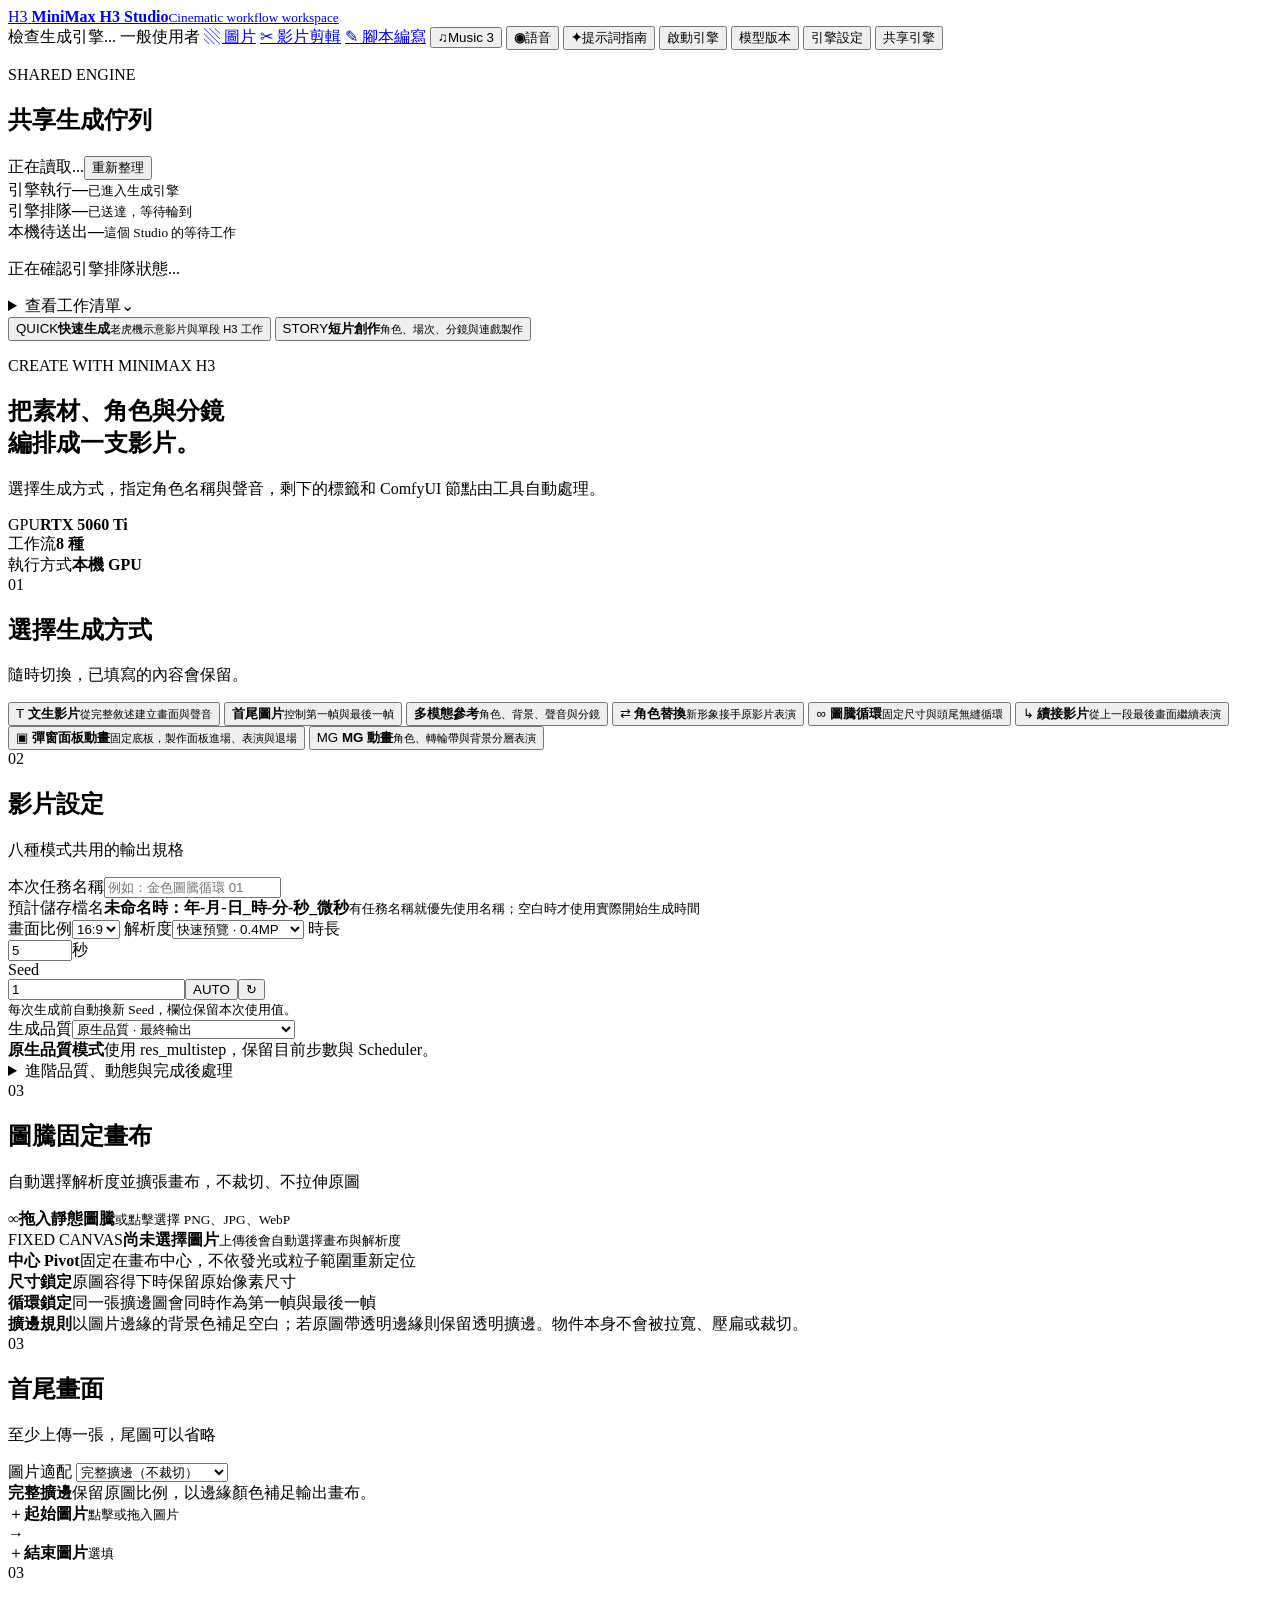
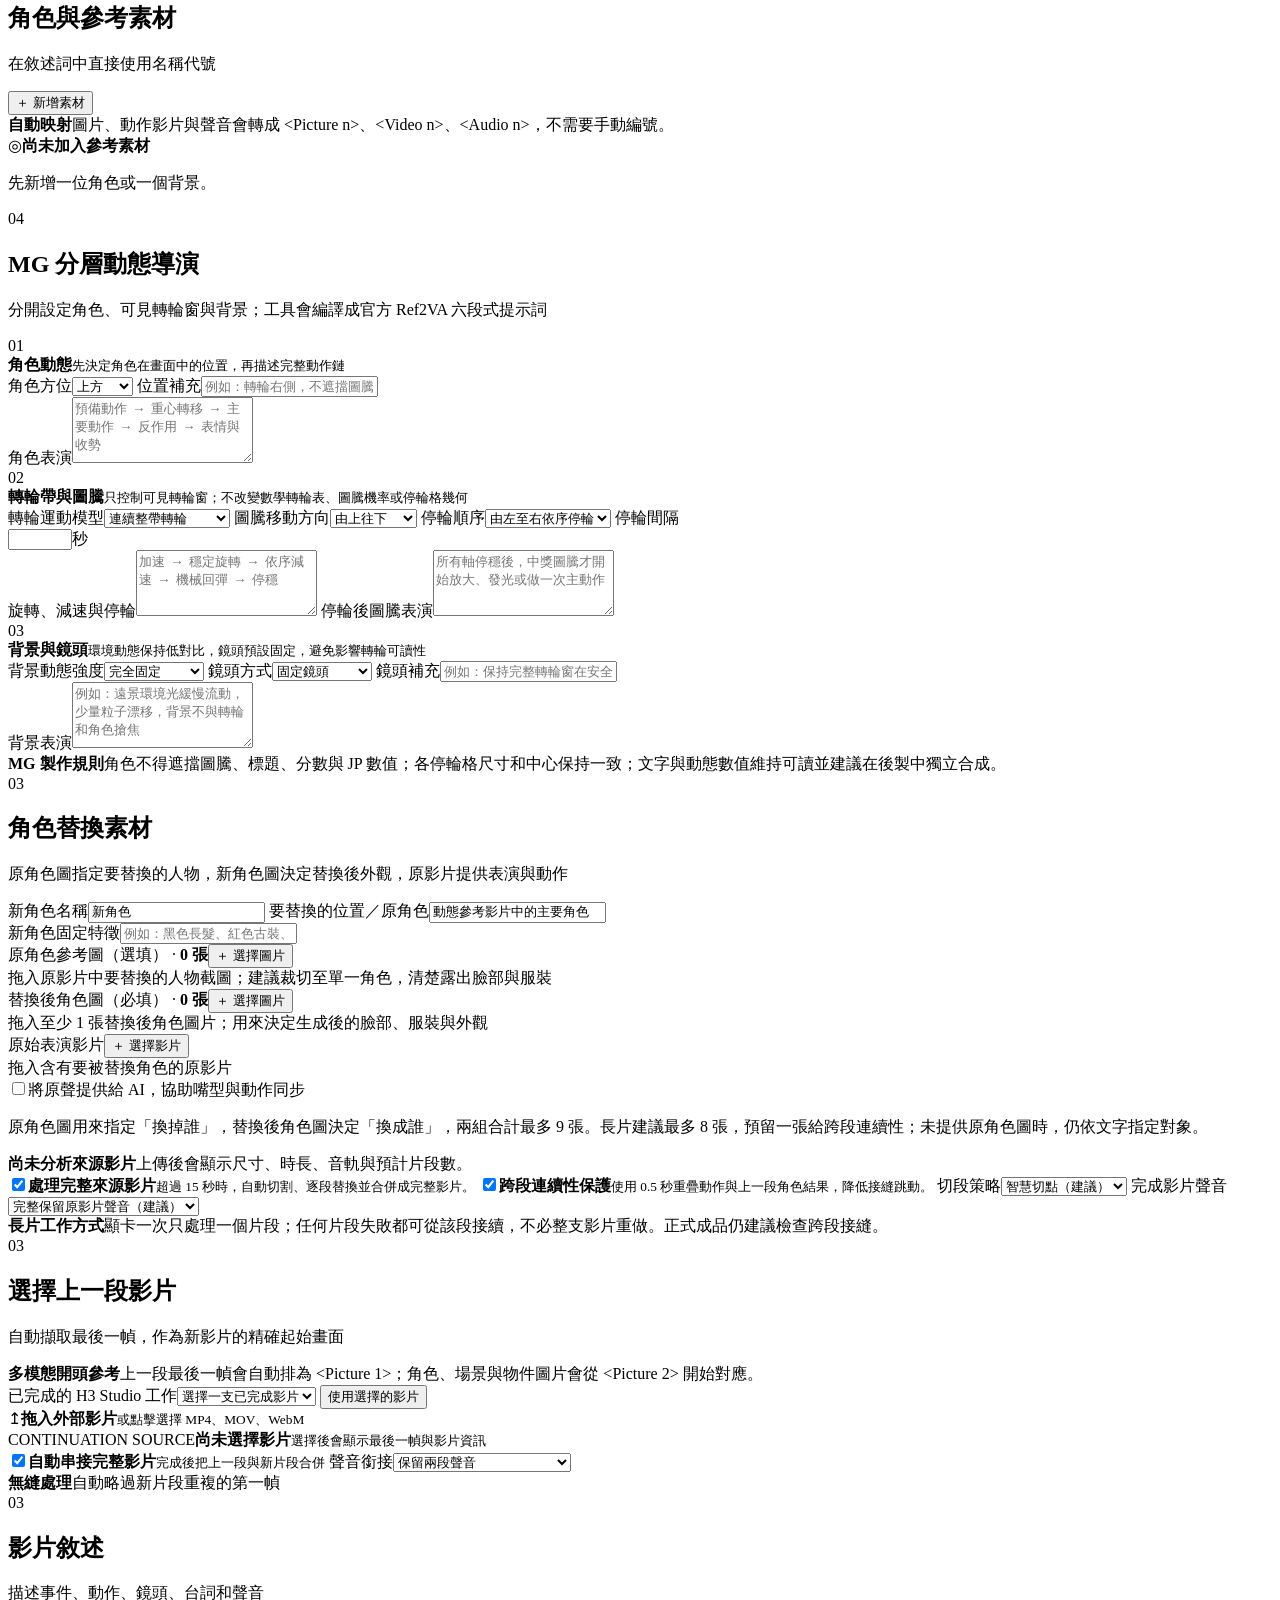
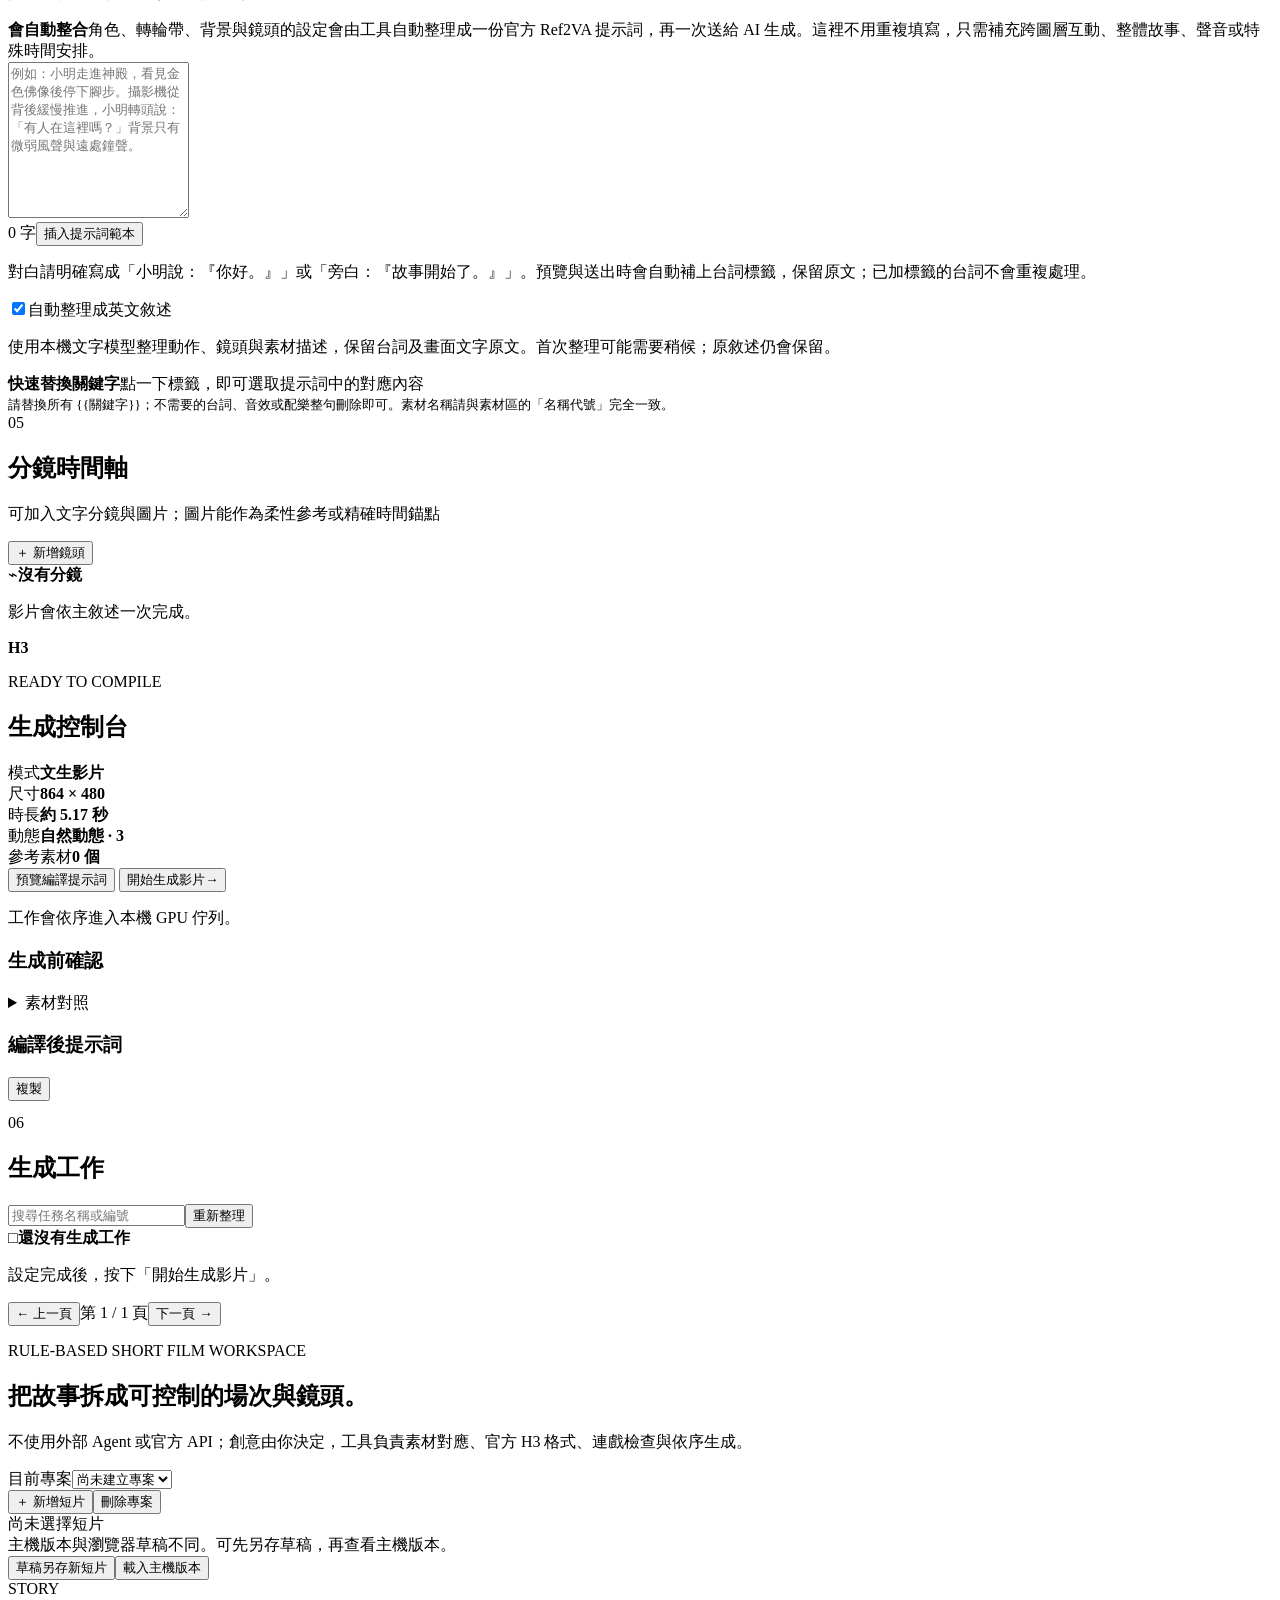
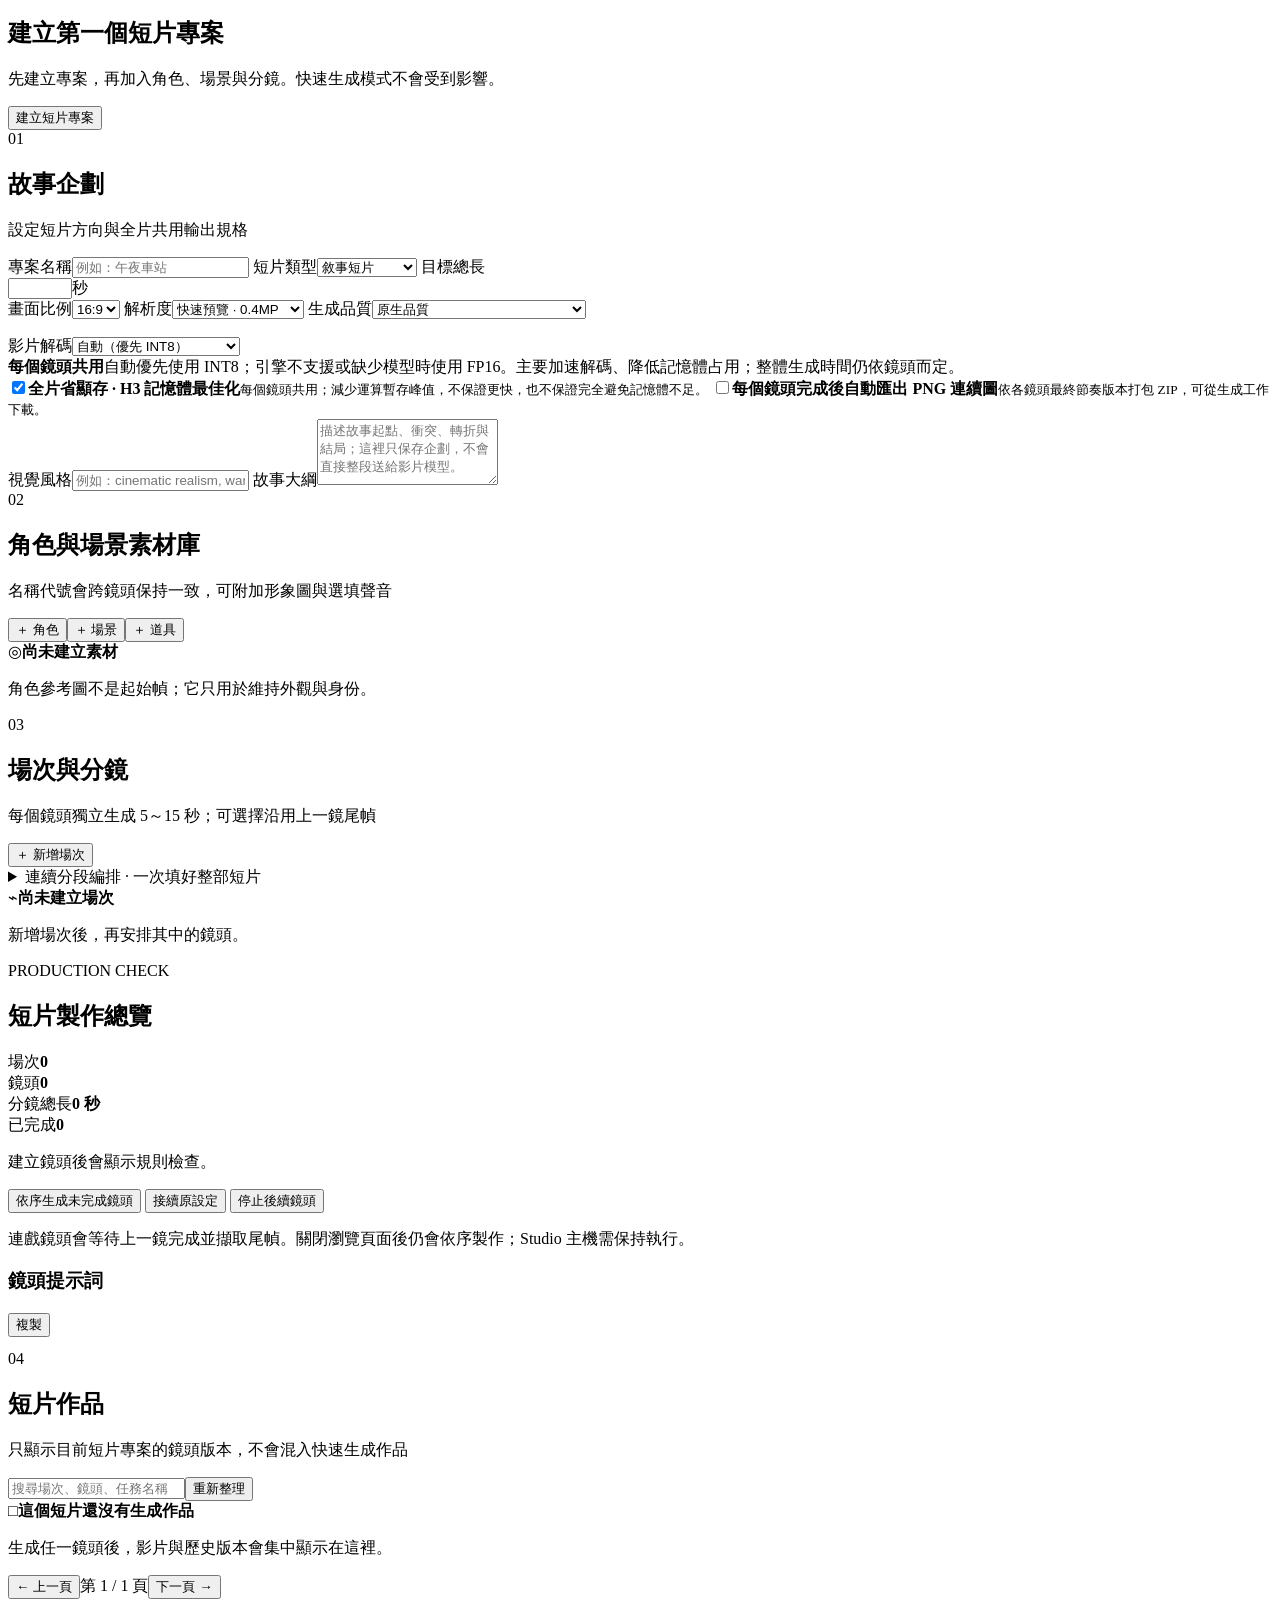
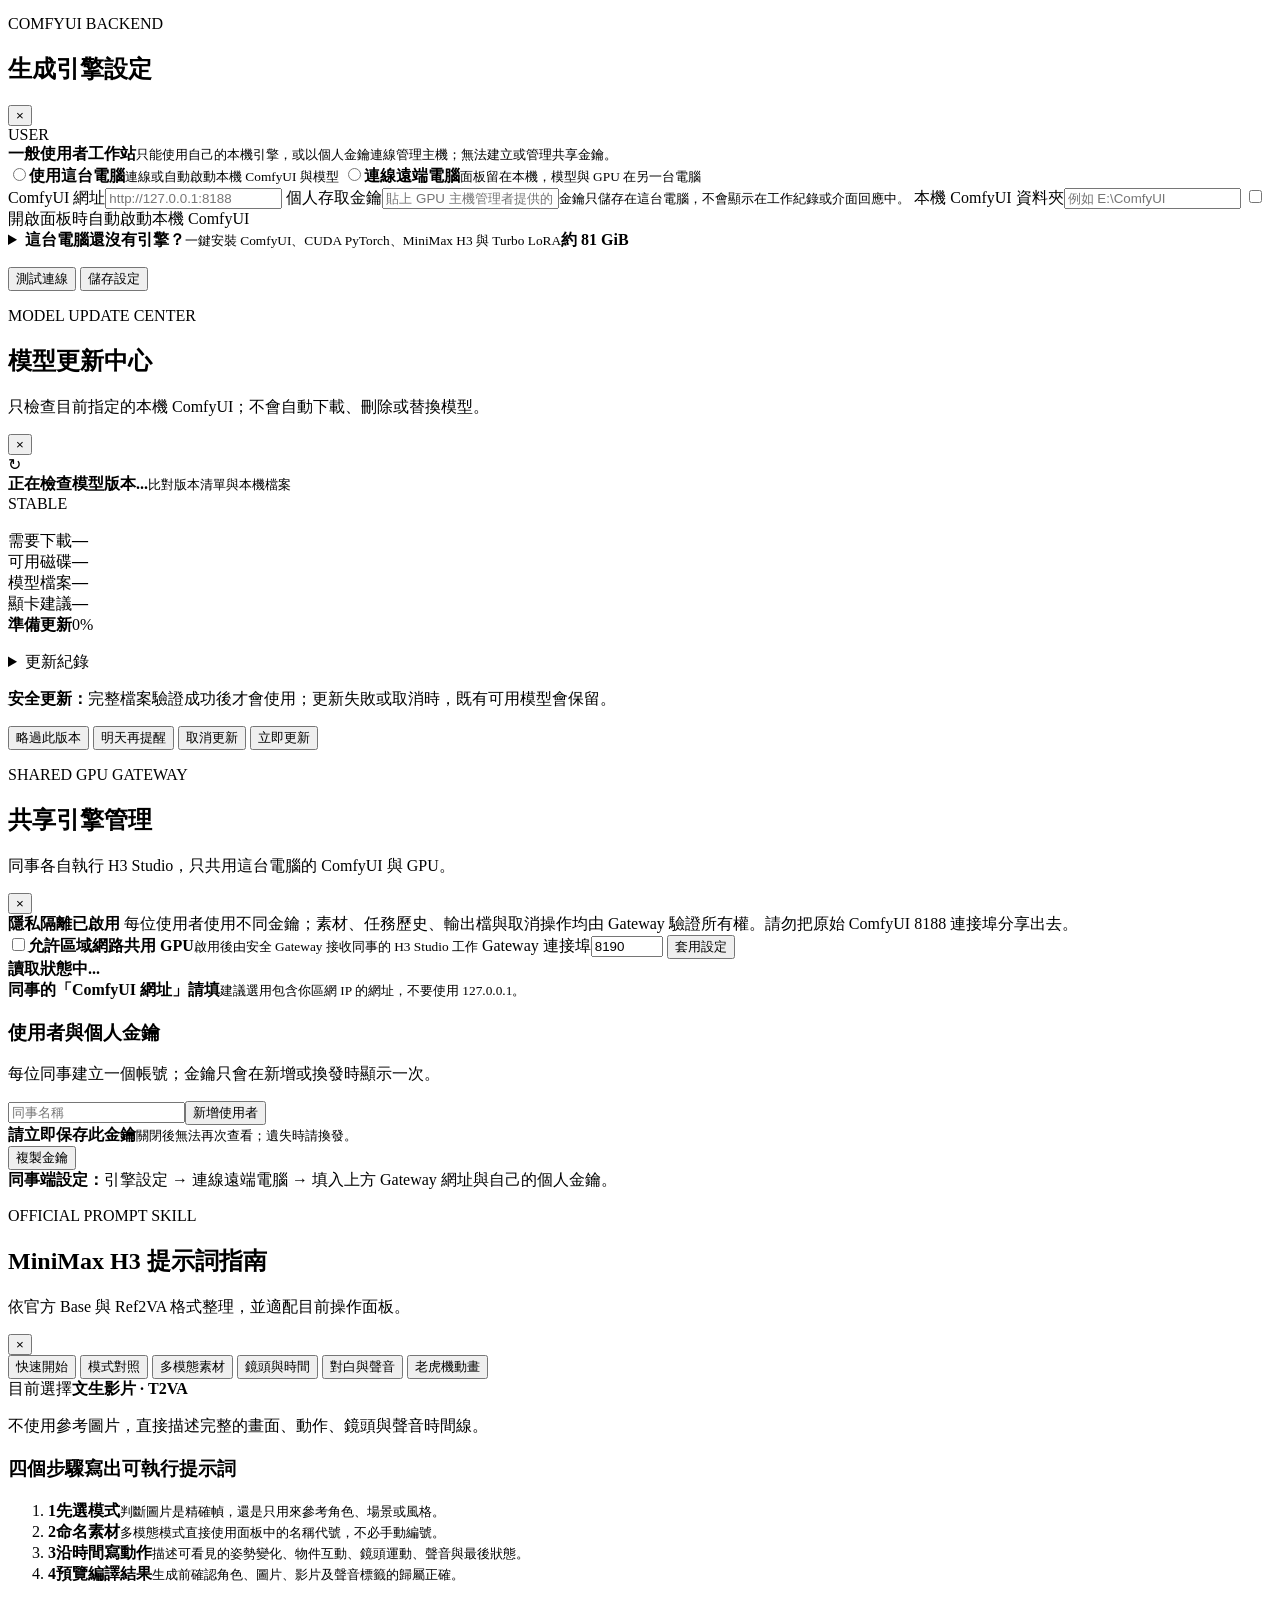
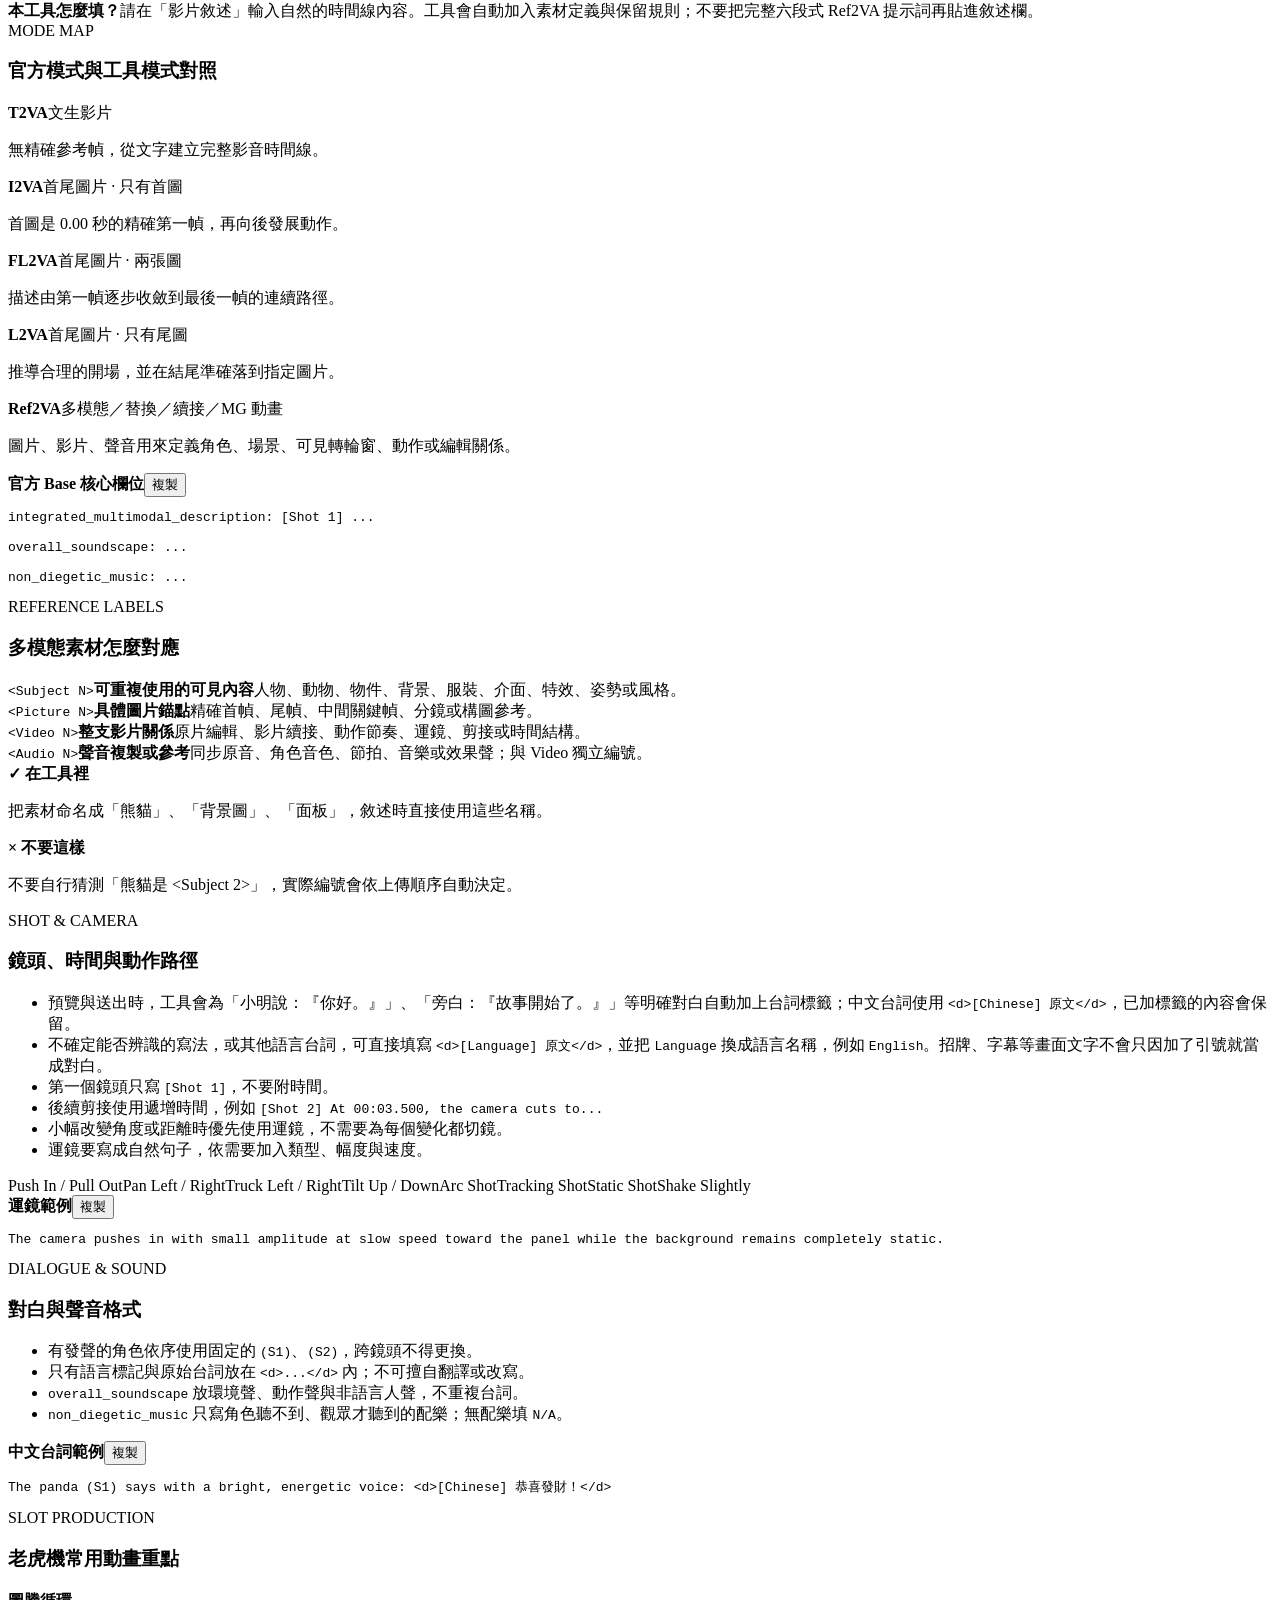
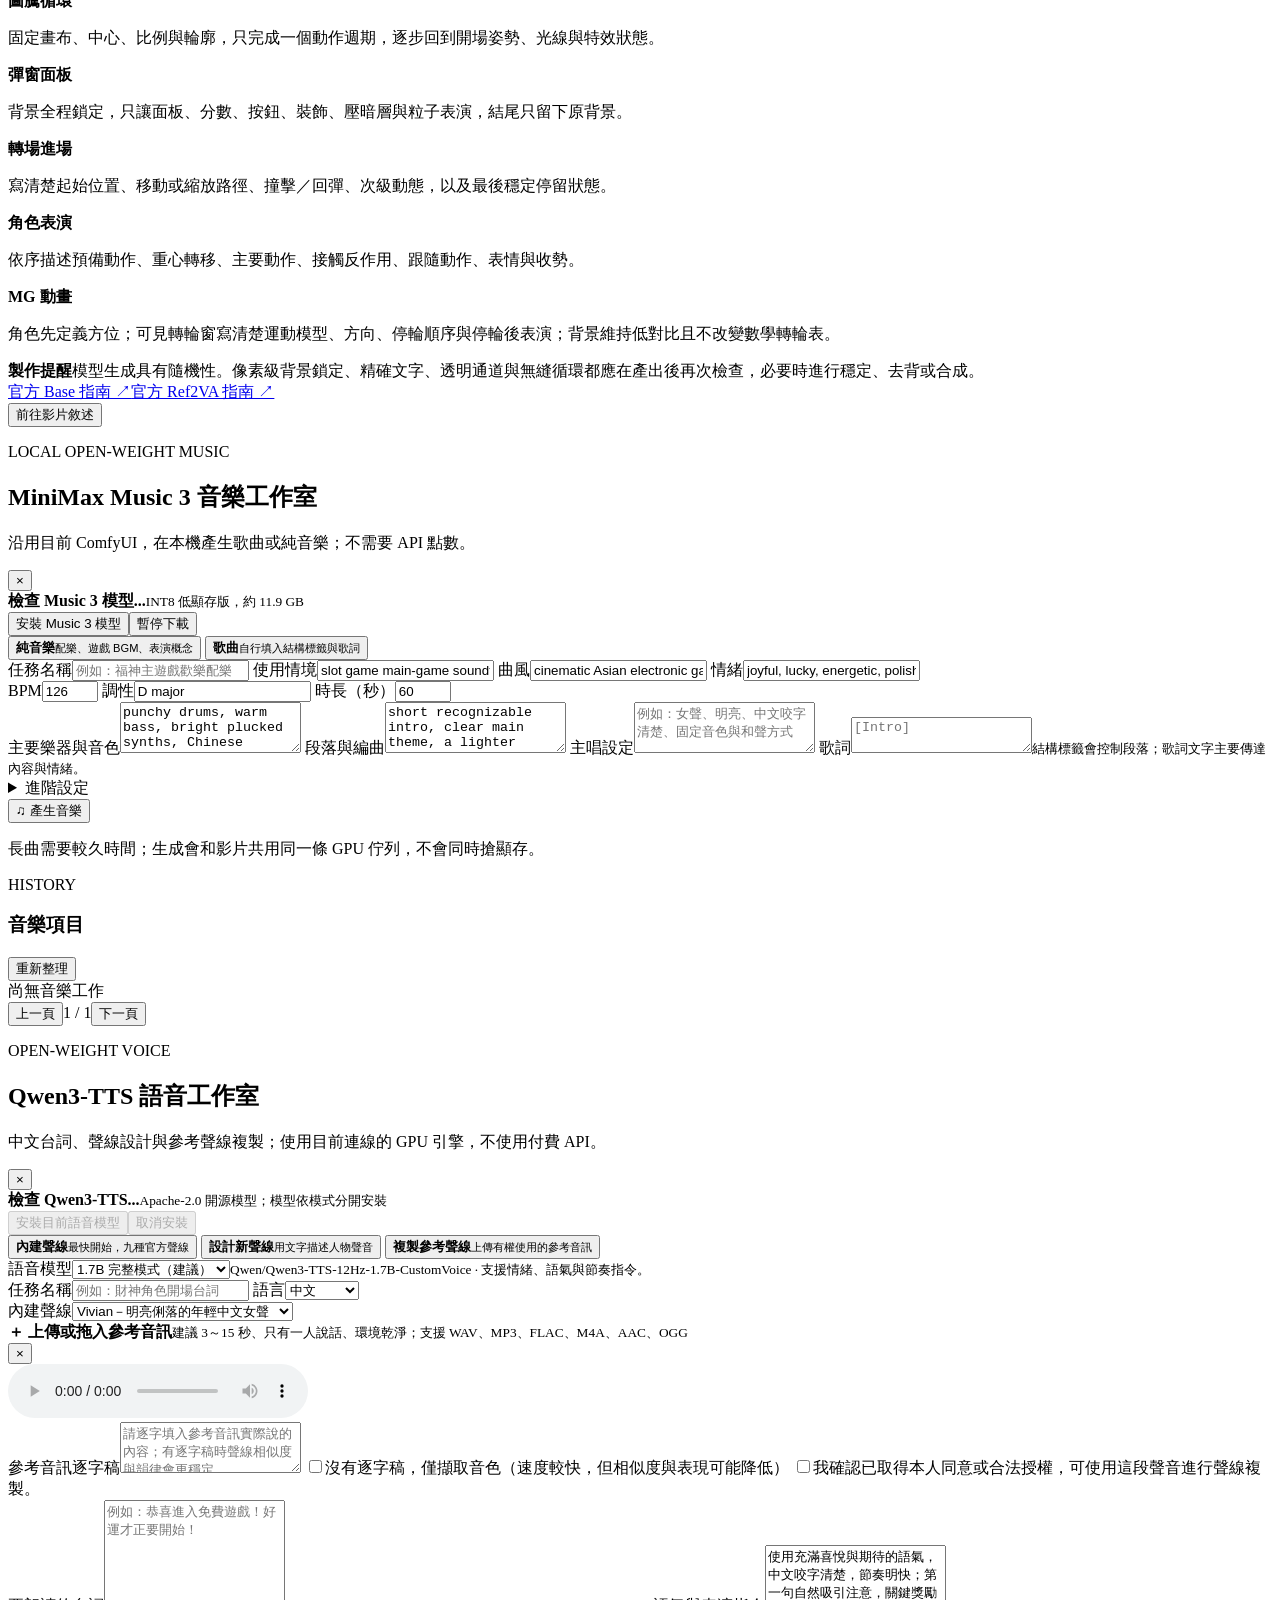
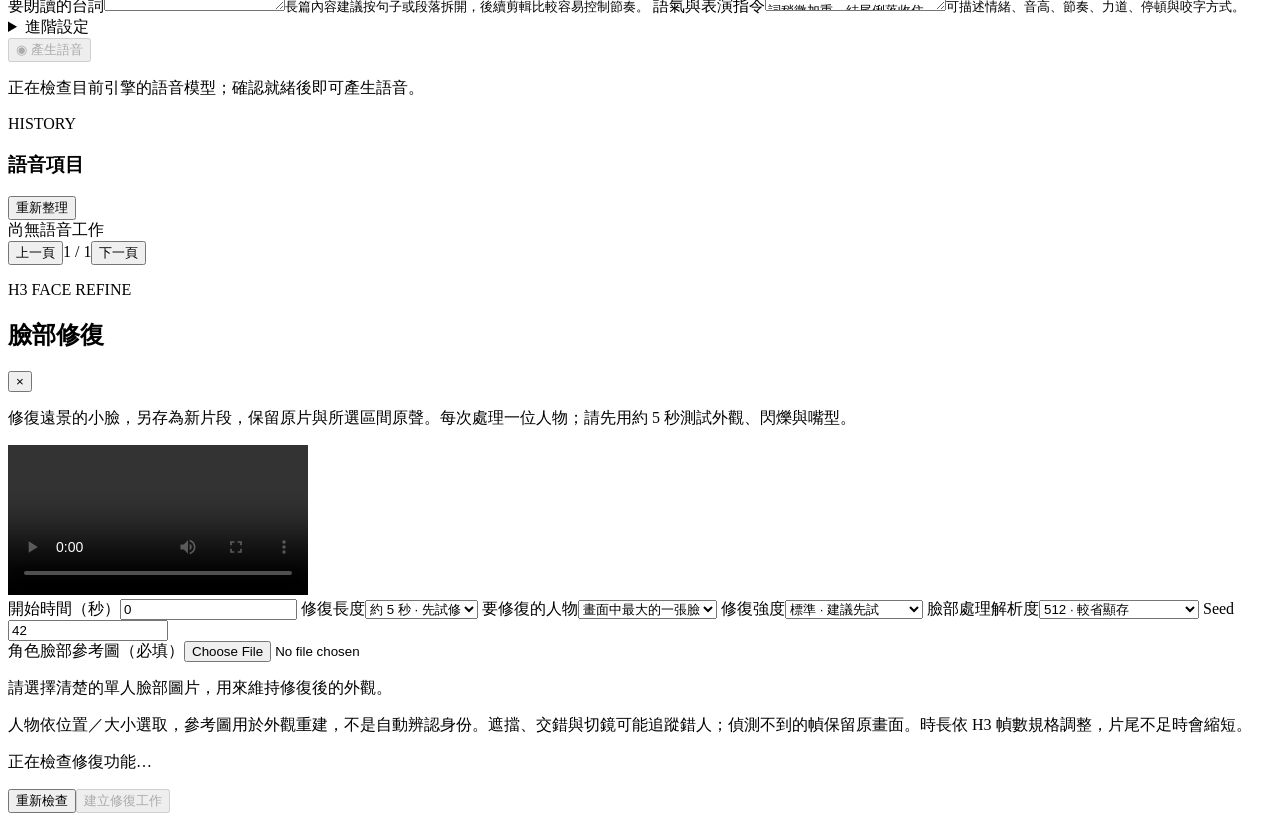
==== H3Studio/static/index.html @ 7090a34f "Improve H3 Studio workflows, persistence, and editing tools" ====
<!doctype html>
<html lang="zh-Hant">
<head>
  <meta charset="utf-8">
  <meta name="viewport" content="width=device-width, initial-scale=1">
  <title>MiniMax H3 Studio</title>
  <link rel="stylesheet" href="/static/styles.css?v=20261013-generation-stages">
  <link rel="stylesheet" href="/static/lora-help.css?v=20261005-lora-recommendations">
  <link rel="stylesheet" href="/static/workspace_ui.css?v=20261017-ux">
</head>
<body>
  <div class="ambient ambient-one"></div>
  <div class="ambient ambient-two"></div>
  <header class="topbar">
    <a class="brand" href="#">
      <span class="brand-mark">H3</span>
      <span><strong>MiniMax H3 Studio</strong><small>Cinematic workflow workspace</small></span>
    </a>
    <div class="engine-status">
      <span id="statusDot" class="status-dot"></span>
      <span id="statusText">檢查生成引擎...</span>
      <span id="studioRoleBadge" class="studio-role-badge client">一般使用者</span>
      <a class="button ghost small" href="/images" target="_blank" rel="noopener">▧ 圖片</a>
      <a class="button ghost small" href="/editor" target="_blank" rel="noopener">✂ 影片剪輯</a>
      <a class="button ghost small" href="/scripts" target="_blank" rel="noopener">✎ 腳本編寫</a>
      <button id="openMusicStudio" class="button ghost small music-toolbar-button" type="button" aria-haspopup="dialog"><b>♫</b><span>Music 3</span></button>
      <button id="openVoiceStudio" class="button ghost small voice-toolbar-button" type="button" aria-haspopup="dialog"><b>◉</b><span>語音</span></button>
      <button id="openPromptGuide" class="button ghost small guide-toolbar-button" type="button" aria-haspopup="dialog" aria-label="開啟提示詞指南"><b>✦</b><span class="guide-button-label">提示詞指南</span></button>
      <button id="startEngine" class="button ghost small" type="button">啟動引擎</button>
      <button id="openModelUpdates" class="button ghost small model-update-toolbar" type="button" aria-haspopup="dialog"><span id="modelUpdateToolbarDot" class="model-update-toolbar-dot hidden"></span><span id="modelUpdateToolbarText">模型版本</span></button>
      <button id="openConnectionSettings" class="button ghost small" type="button">引擎設定</button>
      <button id="openGatewaySettings" class="button ghost small hidden" type="button" aria-haspopup="dialog">共享引擎</button>
    </div>
  </header>

  <main class="page-shell">
    <section id="sharedQueue" class="shared-queue queue-idle" aria-labelledby="sharedQueueTitle" aria-busy="true">
      <div class="shared-queue-heading">
        <div><p class="eyebrow">SHARED ENGINE</p><h2 id="sharedQueueTitle">共享生成佇列</h2></div>
        <div class="shared-queue-tools"><span id="queueUpdatedAt">正在讀取...</span><button id="refreshSharedQueue" class="button ghost small" type="button" aria-label="重新整理共享生成佇列">重新整理</button></div>
      </div>
      <div class="shared-queue-stats" aria-label="目前排隊數量">
        <div class="queue-stat queue-stat-running"><span><i></i>引擎執行</span><strong id="queueRunningCount">—</strong><small>已進入生成引擎</small></div>
        <div class="queue-stat"><span>引擎排隊</span><strong id="queuePendingCount">—</strong><small>已送達，等待輪到</small></div>
        <div class="queue-stat queue-stat-local"><span>本機待送出</span><strong id="queueLocalCount">—</strong><small>這個 Studio 的等待工作</small></div>
      </div>
      <p id="queueStatusMessage" class="queue-status-message" role="status" aria-live="polite">正在確認引擎排隊狀態...</p>
      <details class="queue-details">
        <summary>查看工作清單<span aria-hidden="true">⌄</span></summary>
        <div id="queueWorkList" class="queue-work-list"><p class="queue-empty">正在讀取...</p></div>
        <p class="queue-scope-note">引擎數量包含共用同一引擎的工作；本機待送出另列，其他同事電腦尚未送出的工作不在此清單。順序會隨新增、完成與取消更新。</p>
      </details>
    </section>
    <nav class="workspace-switch" aria-label="工作模式">
      <button class="active" type="button" data-workspace="quick">
        <span>QUICK</span><strong>快速生成</strong><small>老虎機示意影片與單段 H3 工作</small>
      </button>
      <button type="button" data-workspace="shortfilm">
        <span>STORY</span><strong>短片創作</strong><small>角色、場次、分鏡與連戲製作</small>
      </button>
    </nav>

    <div id="quickWorkspace">
    <section class="hero">
      <div>
        <p class="eyebrow">CREATE WITH MINIMAX H3</p>
        <h1>把素材、角色與分鏡<br><span>編排成一支影片。</span></h1>
        <p class="hero-copy">選擇生成方式，指定角色名稱與聲音，剩下的標籤和 ComfyUI 節點由工具自動處理。</p>
      </div>
      <div class="hero-meter">
        <div><span>GPU</span><strong id="deviceName">RTX 5060 Ti</strong></div>
        <div><span>工作流</span><strong>8 種</strong></div>
        <div><span>執行方式</span><strong id="executionMode">本機 GPU</strong></div>
      </div>
    </section>

    <section class="mode-section">
      <div class="section-heading">
        <div><span class="step-number">01</span><h2>選擇生成方式</h2></div>
        <p>隨時切換，已填寫的內容會保留。</p>
      </div>
      <div class="mode-grid" id="modeGrid">
        <button class="mode-card active" data-mode="t2v" type="button">
          <span class="mode-icon text-icon">T</span>
          <span><strong>文生影片</strong><small>從完整敘述建立畫面與聲音</small></span>
          <i></i>
        </button>
        <button class="mode-card" data-mode="fl2va" type="button">
          <span class="mode-icon frame-icon"></span>
          <span><strong>首尾圖片</strong><small>控制第一幀與最後一幀</small></span>
          <i></i>
        </button>
        <button class="mode-card" data-mode="r2v" type="button">
          <span class="mode-icon refs-icon"><b></b><b></b><b></b></span>
          <span><strong>多模態參考</strong><small>角色、背景、聲音與分鏡</small></span>
          <i></i>
        </button>
        <button class="mode-card" data-mode="replace" type="button">
          <span class="mode-icon replace-icon">⇄</span>
          <span><strong>角色替換</strong><small>新形象接手原影片表演</small></span>
          <i></i>
        </button>
        <button class="mode-card" data-mode="symbol_loop" type="button">
          <span class="mode-icon symbol-icon">∞</span>
          <span><strong>圖騰循環</strong><small>固定尺寸與頭尾無縫循環</small></span>
          <i></i>
        </button>
        <button class="mode-card" data-mode="extend" type="button">
          <span class="mode-icon extend-icon">↳</span>
          <span><strong>續接影片</strong><small>從上一段最後畫面繼續表演</small></span>
          <i></i>
        </button>
        <button class="mode-card" data-mode="popup_panel" type="button">
          <span class="mode-icon popup-icon">▣</span>
          <span><strong>彈窗面板動畫</strong><small>固定底板，製作面板進場、表演與退場</small></span>
          <i></i>
        </button>
        <button class="mode-card" data-mode="mg_animation" type="button">
          <span class="mode-icon mg-icon">MG</span>
          <span><strong>MG 動畫</strong><small>角色、轉輪帶與背景分層表演</small></span>
          <i></i>
        </button>
      </div>
    </section>

    <div class="studio-grid">
      <div class="editor-column">
        <section class="panel settings-panel">
          <div class="panel-title"><span class="step-number">02</span><div><h2>影片設定</h2><p>八種模式共用的輸出規格</p></div></div>
          <div class="job-identity">
            <label class="job-name-field"><span>本次任務名稱</span><input id="jobName" maxlength="80" placeholder="例如：金色圖騰循環 01"></label>
            <div class="filename-rule"><span>預計儲存檔名</span><strong id="filenamePreview">未命名時：年-月-日_時-分-秒_微秒</strong><small>有任務名稱就優先使用名稱；空白時才使用實際開始生成時間</small></div>
          </div>
          <div class="form-grid four">
            <label>畫面比例<select id="aspectRatio"><option>16:9</option><option>9:16</option><option>1:1</option><option>4:3</option><option>3:4</option><option>21:9</option></select></label>
            <label>解析度<select id="megapixels"><option value="0.4">快速預覽 · 0.4MP</option><option value="0.7">標準 · 0.7MP</option><option value="0.9">高畫質 · 0.9MP</option><option value="0.98">最高精細 · 0.98MP</option></select></label>
            <label>時長<div class="field-unit"><input id="duration" type="number" min="5" max="15" step="0.5" value="5"><span>秒</span></div></label>
            <div><label for="seed">Seed</label><div class="seed-row"><input id="seed" type="number" min="0" value="1" aria-describedby="videoSeedHelp"><button id="videoSeedAuto" class="button ghost small seed-auto-button" type="button" aria-label="每次影片生成自動更換 Seed" aria-pressed="true">AUTO</button><button id="randomSeed" class="icon-button" type="button" title="隨機 Seed">↻</button></div><small id="videoSeedHelp" class="field-help">每次生成前自動換新 Seed，欄位保留本次使用值。</small></div>
          </div>
          <div class="quality-selector">
            <label>生成品質<select id="qualityMode"><option value="native">原生品質 · 最終輸出</option><option value="turbo">Turbo 快速預覽 · 自動適配</option><option value="turbo_fast">Turbo 新快速 · 4-step v1.1 768p</option><option value="turbo_quality">Turbo 新高品質 · 8-step 768p</option><option value="turbo_audio">Turbo 聲音改善 · 4-step v1.2 768p</option><option value="turbo_ref_quality">Ref Turbo 品質比較 · 8-step v1.0</option><option value="turbo_sla">實驗性 Turbo-SLA · 4-step</option><option value="sparse_experimental">實驗性稀疏加速 · 4-step（原版）</option></select></label>
            <div><strong id="qualityModeTitle">原生品質模式</strong><span id="qualityModeHint">使用 res_multistep，保留目前步數與 Scheduler。</span></div>
          </div>
          <div id="qualityBuiltinLoraHelp" class="lora-builtin-help"></div>
          <details class="settings-optional"><summary>進階品質、動態與完成後處理</summary>
          <div class="quality-selector">
            <label>影片解碼<select id="videoVae" aria-describedby="videoVaeHint"><option value="auto">自動（優先 INT8）</option><option value="int8">INT8（較快、省記憶體）</option><option value="fp16">FP16（相容模式）</option></select></label>
            <div><strong>影片解碼效能</strong><span id="videoVaeHint">自動優先使用 INT8；引擎不支援或缺少模型時使用 FP16。主要加速解碼、降低記憶體占用；整體生成時間仍依鏡頭而定。</span></div>
          </div>
          <label class="check-option shortfilm-export-option"><input id="memoryOptimization" type="checkbox" checked aria-describedby="memoryOptimizationHint"><span><strong>省顯存 · H3 記憶體最佳化</strong><small id="memoryOptimizationHint">獨立於生成品質，減少運算暫存峰值；不保證更快，也不保證高解析長影片不會記憶體不足。</small></span></label>
          <div class="retime-selector">
            <label class="check-option"><input id="retimeEnabled" type="checkbox"><span><strong>產生節奏預覽版</strong><small>H3 仍生成至少 5 秒；完成後另外輸出指定秒數，原始影片會保留。</small></span></label>
            <label id="retimeDurationWrap">節奏版長度<div class="field-unit"><input id="retimeDuration" type="number" min="0.5" max="60" step="0.1" value="2" disabled><span>秒</span></div></label>
            <div><strong id="retimeSummary">目前不調整速度</strong><small>影像維持 24 FPS，聲音會同步快放或慢放。</small></div>
          </div>
          <div class="frame-export-selector">
            <label class="check-option"><input id="exportFrames" type="checkbox"><span><strong>完成後自動匯出 PNG 連續圖</strong><small>以最終播放版本逐幀輸出並打包成 ZIP；啟用節奏預覽時會匯出節奏版畫面。</small></span></label>
            <div><strong>PNG · 六位數序號 · ZIP</strong><small>例如：任務名稱_000001.png；高解析度或長影片會使用較多磁碟空間。</small></div>
          </div>
          <details class="advanced">
            <summary>進階採樣設定</summary>
            <div class="form-grid three">
              <label>採樣步數<input id="steps" type="number" min="4" max="40" value="20"></label>
              <label>Scheduler<select id="scheduler"><option value="simple">simple</option><option value="beta">beta</option><option value="normal">normal</option><option value="sgm_uniform">sgm_uniform</option><option value="karras">karras</option></select></label>
              <label id="refSizeWrap" class="hidden">角色參考圖精度<select id="refImageSize"><option value="match">match · 較快／Turbo 建議</option><option value="max">max · 身份較準／較耗顯存</option></select><small class="field-help">只控制參考圖片的處理精度，不是角色強度；非 Ref2VA 模式不適用。</small></label>
            </div>
          </details>
          <div id="quickLoraPanel"></div>
          <div class="motion-director">
            <div class="motion-director-copy">
              <span class="motion-kicker">MOTION DIRECTOR</span>
              <strong>動態導演</strong>
              <small id="motionPresetHint">自然力學、重心轉移與連續收勢</small>
            </div>
            <div class="form-grid four">
              <label>動態類型<select id="motionProfile"><option value="natural">自然動態</option><option value="impact">打擊與碰撞</option><option value="action">動作場面</option><option value="dance">舞蹈與節奏</option><option value="chase">追逐與奔跑</option><option value="vfx">特效與能量</option><option value="none">不自動強化</option></select></label>
              <label>動態強度<select id="motionIntensity"><option value="1">1 · 克制</option><option value="2">2 · 穩定</option><option value="3" selected>3 · 平衡</option><option value="4">4 · 明顯</option><option value="5">5 · 強烈</option></select></label>
              <label>物理表現<select id="physicsStyle"><option value="realistic">寫實</option><option value="balanced" selected>電影化平衡</option><option value="stylized">風格化</option></select></label>
              <label>鏡頭反應<select id="cameraResponse"><option value="stable">穩定</option><option value="follow" selected>平滑跟隨</option><option value="handheld">克制手持</option><option value="impact">碰撞震動</option></select></label>
            </div>
          </div>
          <div id="dimensionPreview" class="dimension-preview">預計輸出 864 × 480 · 24 FPS</div>
          </details>
        </section>

        <section id="symbolLoopPanel" class="panel hidden">
          <div class="panel-title"><span class="step-number">03</span><div><h2>圖騰固定畫布</h2><p>自動選擇解析度並擴張畫布，不裁切、不拉伸原圖</p></div></div>
          <div class="symbol-source-grid">
            <div id="symbolUpload" class="symbol-upload-zone">
              <input id="symbolImageInput" type="file" accept="image/*" hidden>
              <span>∞</span><strong>拖入靜態圖騰</strong><small>或點擊選擇 PNG、JPG、WebP</small>
            </div>
            <div id="symbolPreview" class="symbol-preview empty">
              <div class="symbol-canvas-preview"></div>
              <div><span class="motion-kicker horizontal">FIXED CANVAS</span><strong id="symbolSourceName">尚未選擇圖片</strong><small id="symbolSourceInfo">上傳後會自動選擇畫布與解析度</small></div>
            </div>
          </div>
          <div class="symbol-locks">
            <div><strong>中心 Pivot</strong><span>固定在畫布中心，不依發光或粒子範圍重新定位</span></div>
            <div><strong>尺寸鎖定</strong><span id="symbolScaleInfo">原圖容得下時保留原始像素尺寸</span></div>
            <div><strong>循環鎖定</strong><span>同一張擴邊圖會同時作為第一幀與最後一幀</span></div>
          </div>
          <div class="replacement-safety"><strong>擴邊規則</strong><span>以圖片邊緣的背景色補足空白；若原圖帶透明邊緣則保留透明擴邊。物件本身不會被拉寬、壓扁或裁切。</span></div>
        </section>

        <section id="keyframePanel" class="panel hidden">
          <div class="panel-title"><span class="step-number">03</span><div><h2>首尾畫面</h2><p>至少上傳一張，尾圖可以省略</p></div></div>
          <div class="keyframe-options">
            <label>圖片適配
              <select id="keyframeFit">
                <option value="contain">完整擴邊（不裁切）</option>
                <option value="cover">置中裁切（填滿畫面）</option>
                <option value="stretch">強制拉伸</option>
              </select>
            </label>
            <div id="keyframeFitHint"><strong>完整擴邊</strong><span>保留原圖比例，以邊緣顏色補足輸出畫布。</span></div>
          </div>
          <div class="upload-pair">
            <div class="upload-box" data-upload-target="first">
              <input id="firstImageInput" type="file" accept="image/*" hidden>
              <div id="firstImagePreview" class="upload-preview"><span class="upload-plus">＋</span><strong>起始圖片</strong><small>點擊或拖入圖片</small></div>
            </div>
            <div class="flow-arrow">→</div>
            <div class="upload-box" data-upload-target="last">
              <input id="lastImageInput" type="file" accept="image/*" hidden>
              <div id="lastImagePreview" class="upload-preview"><span class="upload-plus">＋</span><strong>結束圖片</strong><small>選填</small></div>
            </div>
          </div>
        </section>

        <section id="referencePanel" class="panel hidden">
          <div class="panel-title action-title">
            <div><span class="step-number">03</span><div><h2 id="referencePanelTitle">角色與參考素材</h2><p id="referencePanelDescription">在敘述詞中直接使用名稱代號</p></div></div>
            <button id="addReference" class="button secondary" type="button">＋ 新增素材</button>
          </div>
          <div class="info-strip"><strong id="referenceInfoTitle">自動映射</strong><span id="referenceInfoText">圖片、動作影片與聲音會轉成 &lt;Picture n&gt;、&lt;Video n&gt;、&lt;Audio n&gt;，不需要手動編號。</span></div>
          <div id="referenceList" class="reference-list"></div>
          <div id="referenceEmpty" class="empty-state"><span>◎</span><strong>尚未加入參考素材</strong><p>先新增一位角色或一個背景。</p></div>
        </section>

        <section id="mgDirectorPanel" class="panel mg-director-panel hidden">
          <div class="panel-title"><span class="step-number">04</span><div><h2>MG 分層動態導演</h2><p>分開設定角色、可見轉輪窗與背景；工具會編譯成官方 Ref2VA 六段式提示詞</p></div></div>
          <div class="mg-layer-grid">
            <article class="mg-layer-card character-layer">
              <div class="mg-layer-heading"><span>01</span><div><strong>角色動態</strong><small>先決定角色在畫面中的位置，再描述完整動作鏈</small></div></div>
              <div class="form-grid two">
                <label>角色方位<select id="mgCharacterPosition" data-mg-field="characterPosition"><option value="top">上方</option><option value="upper_left">左上方</option><option value="upper_right">右上方</option><option value="left">左方</option><option value="center">中央</option><option value="right">右方</option><option value="lower_left">左下方</option><option value="lower_right">右下方</option><option value="bottom">下方</option><option value="custom">自訂</option></select></label>
                <label>位置補充<input id="mgCharacterPositionDetail" data-mg-field="characterPositionDetail" placeholder="例如：轉輪右側，不遮擋圖騰與分數"></label>
              </div>
              <label>角色表演<textarea id="mgCharacterMotion" data-mg-field="characterMotion" rows="4" placeholder="預備動作 → 重心轉移 → 主要動作 → 反作用 → 表情與收勢"></textarea></label>
            </article>

            <article class="mg-layer-card reel-layer">
              <div class="mg-layer-heading"><span>02</span><div><strong>轉輪帶與圖騰</strong><small>只控制可見轉輪窗；不改變數學轉輪表、圖騰機率或停輪格幾何</small></div></div>
              <div class="form-grid four mg-reel-controls">
                <label>轉輪運動模型<select id="mgReelMotionModel" data-mg-field="reelMotionModel"><option value="continuous">連續整帶轉輪</option><option value="independent">獨立單格轉輪</option><option value="cascade">消除／級聯／混合</option></select></label>
                <label>圖騰移動方向<select id="mgReelDirection" data-mg-field="reelDirection"><option value="top_down">由上往下</option><option value="bottom_up">由下往上</option><option value="custom">依文字自訂</option></select></label>
                <label>停輪順序<select id="mgReelStopOrder" data-mg-field="reelStopOrder"><option value="left_right">由左至右依序停輪</option><option value="right_left">由右至左依序停輪</option><option value="simultaneous">同時停輪</option><option value="custom">依文字自訂</option></select></label>
                <label>停輪間隔<div class="field-unit"><input id="mgReelStopStagger" data-mg-field="reelStopStagger" type="number" min="0" max="1.5" step="0.01"><span>秒</span></div></label>
              </div>
              <div class="form-grid two mg-text-grid">
                <label>旋轉、減速與停輪<textarea id="mgReelMotion" data-mg-field="reelMotion" rows="4" placeholder="加速 → 穩定旋轉 → 依序減速 → 機械回彈 → 停穩"></textarea></label>
                <label>停輪後圖騰表演<textarea id="mgSymbolPostStopMotion" data-mg-field="symbolPostStopMotion" rows="4" placeholder="所有軸停穩後，中獎圖騰才開始放大、發光或做一次主動作"></textarea></label>
              </div>
            </article>

            <article class="mg-layer-card background-layer">
              <div class="mg-layer-heading"><span>03</span><div><strong>背景與鏡頭</strong><small>環境動態保持低對比，鏡頭預設固定，避免影響轉輪可讀性</small></div></div>
              <div class="form-grid three">
                <label>背景動態強度<select id="mgBackgroundMotionLevel" data-mg-field="backgroundMotionLevel"><option value="locked">完全固定</option><option value="subtle">輕微環境動態</option><option value="active">明顯環境表演</option></select></label>
                <label>鏡頭方式<select id="mgCameraMotion" data-mg-field="cameraMotion"><option value="static">固定鏡頭</option><option value="push_in">小幅緩慢推進</option><option value="pull_out">小幅緩慢拉遠</option><option value="pan">小幅平移</option><option value="custom">依文字自訂</option></select></label>
                <label>鏡頭補充<input id="mgCameraMotionDetail" data-mg-field="cameraMotionDetail" placeholder="例如：保持完整轉輪窗在安全區內"></label>
              </div>
              <label>背景表演<textarea id="mgBackgroundMotion" data-mg-field="backgroundMotion" rows="4" placeholder="例如：遠景環境光緩慢流動，少量粒子漂移，背景不與轉輪和角色搶焦"></textarea></label>
            </article>
          </div>
          <div class="replacement-safety"><strong>MG 製作規則</strong><span>角色不得遮擋圖騰、標題、分數與 JP 數值；各停輪格尺寸和中心保持一致；文字與動態數值維持可讀並建議在後製中獨立合成。</span></div>
        </section>

        <section id="replacementPanel" class="panel hidden">
          <div class="panel-title"><span class="step-number">03</span><div><h2>角色替換素材</h2><p>原角色圖指定要替換的人物，新角色圖決定替換後外觀，原影片提供表演與動作</p></div></div>
          <div class="form-grid two replacement-fields">
            <label>新角色名稱<input id="replacementAlias" value="新角色" placeholder="例如：妲己"></label>
            <label>要替換的位置／原角色<input id="replacementTarget" value="動態參考影片中的主要角色" placeholder="例如：影片左側穿白衣的狐妖"></label>
          </div>
          <label class="replacement-description">新角色固定特徵<input id="replacementDescription" placeholder="例如：黑色長髮、紅色古裝、金色髮飾"></label>
          <div class="replacement-assets">
            <div id="replacementSourceImageZone" class="asset-zone replacement-zone" data-replacement-kind="sourceImages">
              <input id="replacementSourceImageInput" type="file" accept="image/*" multiple hidden>
              <div class="asset-zone-title"><span>原角色參考圖（選填） · <b id="replacementSourceImageCount">0 張</b></span><button id="addReplacementSourceImages" type="button">＋ 選擇圖片</button></div>
              <div id="replacementSourceImageList" class="thumb-grid"><span class="asset-placeholder">拖入原影片中要替換的人物截圖；建議裁切至單一角色，清楚露出臉部與服裝</span></div>
            </div>
            <div id="replacementImageZone" class="asset-zone replacement-zone" data-replacement-kind="images">
              <input id="replacementImageInput" type="file" accept="image/*" multiple hidden>
              <div class="asset-zone-title"><span>替換後角色圖（必填） · <b id="replacementImageCount">0 張</b></span><button id="addReplacementImages" type="button">＋ 選擇圖片</button></div>
              <div id="replacementImageList" class="thumb-grid"><span class="asset-placeholder">拖入至少 1 張替換後角色圖片；用來決定生成後的臉部、服裝與外觀</span></div>
            </div>
            <div id="replacementVideoZone" class="asset-zone replacement-zone" data-replacement-kind="video">
              <input id="replacementVideoInput" type="file" accept="video/mp4,video/webm,video/quicktime,.mov,.mkv,.avi" hidden>
              <div class="asset-zone-title"><span>原始表演影片</span><button id="addReplacementVideo" type="button">＋ 選擇影片</button></div>
              <div id="replacementVideoPreview" class="thumb-grid"><span class="asset-placeholder">拖入含有要被替換角色的原影片</span></div>
              <label class="check-row"><input id="replacementUseAudio" type="checkbox"><span>將原聲提供給 AI，協助嘴型與動作同步</span></label>
            </div>
          </div>
          <p class="render-note">原角色圖用來指定「換掉誰」，替換後角色圖決定「換成誰」，兩組合計最多 9 張。長片建議最多 8 張，預留一張給跨段連續性；未提供原角色圖時，仍依文字指定對象。</p>
          <div id="replacementVideoInfo" class="replacement-video-info empty">
            <strong>尚未分析來源影片</strong><span>上傳後會顯示尺寸、時長、音軌與預計片段數。</span>
          </div>
          <div class="replacement-batch-options">
            <label class="check-option"><input id="replacementAutoSplit" type="checkbox" checked><span><strong>處理完整來源影片</strong><small>超過 15 秒時，自動切割、逐段替換並合併成完整影片。</small></span></label>
            <label class="check-option"><input id="replacementContinuity" type="checkbox" checked><span><strong>跨段連續性保護</strong><small>使用 0.5 秒重疊動作與上一段角色結果，降低接縫跳動。</small></span></label>
            <label>切段策略<select id="replacementSplitStrategy"><option value="smart">智慧切點（建議）</option><option value="balanced">平均切段</option></select></label>
            <label>完成影片聲音<select id="replacementAudioMode"><option value="original">完整保留原影片聲音（建議）</option><option value="generated">使用各段 AI 生成聲音</option><option value="mute">靜音輸出</option></select></label>
          </div>
          <div class="replacement-safety"><strong>長片工作方式</strong><span>顯卡一次只處理一個片段；任何片段失敗都可從該段接續，不必整支影片重做。正式成品仍建議檢查跨段接縫。</span></div>
        </section>

        <section id="continuationPanel" class="panel hidden">
          <div class="panel-title"><span class="step-number">03</span><div><h2 id="continuationTitle">選擇上一段影片</h2><p id="continuationDescription">自動擷取最後一幀，作為新影片的精確起始畫面</p></div></div>
          <div id="multimodalContinuationNote" class="info-strip hidden"><strong>多模態開頭參考</strong><span>上一段最後一幀會自動排為 &lt;Picture 1&gt;；角色、場景與物件圖片會從 &lt;Picture 2&gt; 開始對應。</span></div>
          <div class="continuation-source-grid">
            <div class="continuation-job-source">
              <label>已完成的 H3 Studio 工作<select id="continuationJob"><option value="">選擇一支已完成影片</option></select></label>
              <button id="useContinuationJob" class="button secondary wide" type="button">使用選擇的影片</button>
            </div>
            <div id="continuationUpload" class="continuation-upload-zone">
              <input id="continuationVideoInput" type="file" accept="video/mp4,video/webm,video/quicktime,.mov,.mkv,.avi" hidden>
              <span>↥</span><strong>拖入外部影片</strong><small>或點擊選擇 MP4、MOV、WebM</small>
            </div>
          </div>
          <div id="continuationPreview" class="continuation-preview empty">
            <div class="continuation-frame"></div>
            <div><span id="continuationSourceKind" class="motion-kicker horizontal">CONTINUATION SOURCE</span><strong id="continuationSourceName">尚未選擇影片</strong><small id="continuationSourceInfo">選擇後會顯示最後一幀與影片資訊</small></div>
          </div>
          <div id="continuationOptions" class="form-grid three continuation-options">
            <label class="check-option"><input id="continuationMerge" type="checkbox" checked><span><strong>自動串接完整影片</strong><small>完成後把上一段與新片段合併</small></span></label>
            <label>聲音銜接<select id="continuationAudio"><option value="both">保留兩段聲音</option><option value="new">上一段靜音，只保留新聲音</option><option value="mute">完整影片靜音</option></select></label>
            <div class="continuation-note"><strong>無縫處理</strong><span>自動略過新片段重複的第一幀</span></div>
          </div>
        </section>

        <section class="panel prompt-panel">
          <div class="panel-title"><span class="step-number" id="promptStep">03</span><div><h2 id="promptPanelTitle">影片敘述</h2><p id="promptPanelDescription">描述事件、動作、鏡頭、台詞和聲音</p></div></div>
          <div id="mgPromptInfo" class="info-strip mg-prompt-info hidden"><strong>會自動整合</strong><span>角色、轉輪帶、背景與鏡頭的設定會由工具自動整理成一份官方 Ref2VA 提示詞，再一次送給 AI 生成。這裡不用重複填寫，只需補充跨圖層互動、整體故事、聲音或特殊時間安排。</span></div>
          <textarea id="prompt" rows="10" placeholder="例如：小明走進神殿，看見金色佛像後停下腳步。攝影機從背後緩慢推進，小明轉頭說：「有人在這裡嗎？」背景只有微弱風聲與遠處鐘聲。"></textarea>
          <div class="prompt-footer"><span id="promptCount">0 字</span><button id="insertPromptTemplate" class="text-button" type="button">插入提示詞範本</button></div>
          <p class="render-note">對白請明確寫成「小明說：『你好。』」或「旁白：『故事開始了。』」。預覽與送出時會自動補上台詞標籤，保留原文；已加標籤的台詞不會重複處理。</p>
          <label class="check-row"><input id="translateDirections" type="checkbox" checked><span>自動整理成英文敘述</span></label>
          <p class="render-note">使用本機文字模型整理動作、鏡頭與素材描述，保留台詞及畫面文字原文。首次整理可能需要稍候；原敘述仍會保留。</p>
          <div id="promptTemplateHelp" class="prompt-template-help hidden">
            <div><strong>快速替換關鍵字</strong><span id="promptKeywordStatus">點一下標籤，即可選取提示詞中的對應內容</span></div>
            <div id="promptKeywordList" class="prompt-keyword-list"></div>
            <small>請替換所有 {{關鍵字}}；不需要的台詞、音效或配樂整句刪除即可。素材名稱請與素材區的「名稱代號」完全一致。</small>
          </div>
        </section>

        <section class="panel storyboard-panel">
          <div class="panel-title action-title">
            <div><span id="storyboardStep" class="step-number">05</span><div><h2>分鏡時間軸</h2><p id="storyboardHint">可加入文字分鏡與圖片；圖片能作為柔性參考或精確時間錨點</p></div></div>
            <button id="addStoryboard" class="button secondary" type="button">＋ 新增鏡頭</button>
          </div>
          <div id="storyboardList" class="storyboard-list"></div>
          <div id="storyboardEmpty" class="empty-state compact"><span>⌁</span><strong>沒有分鏡</strong><p>影片會依主敘述一次完成。</p></div>
        </section>
      </div>

      <aside class="render-column">
        <div class="sticky-stack">
          <section class="panel render-panel">
            <div class="render-orb"><span></span><b>H3</b></div>
            <p class="eyebrow">READY TO COMPILE</p>
            <h2>生成控制台</h2>
            <div class="summary-list">
              <div><span>模式</span><strong id="summaryMode">文生影片</strong></div>
              <div><span>尺寸</span><strong id="summarySize">864 × 480</strong></div>
              <div><span>時長</span><strong id="summaryDuration">約 5.17 秒</strong></div>
              <div><span>動態</span><strong id="summaryMotion">自然動態 · 3</strong></div>
              <div><span>參考素材</span><strong id="summaryAssets">0 個</strong></div>
            </div>
            <button id="compileButton" class="button secondary wide" type="button">預覽編譯提示詞</button>
            <button id="renderButton" class="button primary wide" type="button"><span>開始生成影片</span><i>→</i></button>
            <p id="generationPreparationStatus" class="render-note hidden" role="status" aria-live="polite"></p>
            <p id="renderNote" class="render-note">工作會依序進入本機 GPU 佇列。</p>
          </section>

          <section id="compileSummaryPanel" class="panel hidden" aria-live="polite">
            <div class="mini-title"><h3>生成前確認</h3></div>
            <div id="compileSummary" class="summary-list"></div>
            <details><summary>素材對照</summary><div id="compileMapping" class="connection-hint"></div></details>
            <div id="compileWarnings" class="shortfilm-warnings hidden"></div>
          </section>
          <section id="compiledPanel" class="panel compiled-panel hidden">
            <div class="mini-title"><h3>編譯後提示詞</h3><button id="copyCompiled" class="text-button" type="button">複製</button></div>
            <pre id="compiledPrompt"></pre>
          </section>
        </div>
      </aside>
    </div>

    <section class="jobs-section">
      <div class="section-heading jobs-heading">
        <div><span class="step-number">06</span><h2>生成工作</h2></div>
        <div class="job-toolbar"><input id="jobSearch" type="search" placeholder="搜尋任務名稱或編號"><button id="refreshJobs" class="button ghost small" type="button">重新整理</button></div>
      </div>
      <div id="jobList" class="job-list"></div>
      <div id="jobEmpty" class="empty-state"><span>□</span><strong>還沒有生成工作</strong><p>設定完成後，按下「開始生成影片」。</p></div>
      <div id="jobPagination" class="job-pagination hidden"><button id="previousJobPage" class="button ghost small" type="button">← 上一頁</button><span id="jobPageLabel">第 1 / 1 頁</span><button id="nextJobPage" class="button ghost small" type="button">下一頁 →</button></div>
    </section>
    </div>

    <section id="shortfilmWorkspace" class="shortfilm-workspace hidden">
      <header class="shortfilm-hero">
        <div>
          <p class="eyebrow">RULE-BASED SHORT FILM WORKSPACE</p>
          <h1>把故事拆成可控制的<span>場次與鏡頭。</span></h1>
          <p>不使用外部 Agent 或官方 API；創意由你決定，工具負責素材對應、官方 H3 格式、連戲檢查與依序生成。</p>
        </div>
        <div class="shortfilm-project-picker">
          <label>目前專案<select id="shortfilmProjectSelect"><option value="">尚未建立專案</option></select></label>
          <div><button id="newShortfilmProject" class="button primary" type="button">＋ 新增短片</button><button id="deleteShortfilmProject" class="button ghost" type="button">刪除專案</button></div>
        </div>
      </header>
      <span id="shortfilmSaveStatus" class="studio-save-status" role="status" aria-live="polite">尚未選擇短片</span>
      <div id="shortfilmRecovery" class="shortfilm-recovery hidden" role="status">主機版本與瀏覽器草稿不同。可先另存草稿，再查看主機版本。<div><button id="copyShortfilmDraft" type="button" class="button secondary small">草稿另存新短片</button><button id="discardShortfilmDraft" type="button" class="button ghost small">載入主機版本</button></div></div>


      <div id="shortfilmEmpty" class="panel shortfilm-empty">
        <span>STORY</span><h2>建立第一個短片專案</h2><p>先建立專案，再加入角色、場景與分鏡。快速生成模式不會受到影響。</p>
        <button class="button primary" type="button" data-shortfilm-create>建立短片專案</button>
      </div>

      <div id="shortfilmEditor" class="hidden">
        <div class="shortfilm-grid">
          <div class="shortfilm-main-column">
            <section class="panel shortfilm-project-panel">
              <div class="panel-title"><span class="step-number">01</span><div><h2>故事企劃</h2><p>設定短片方向與全片共用輸出規格</p></div></div>
              <div class="form-grid three">
                <label>專案名稱<input id="sfTitle" maxlength="80" placeholder="例如：午夜車站"></label>
                <label>短片類型<select id="sfFormat"><option value="narrative">敘事短片</option><option value="dialogue">角色對話</option><option value="commercial">電影式宣傳片</option><option value="montage">視覺蒙太奇</option></select></label>
                <label>目標總長<div class="field-unit"><input id="sfTargetDuration" type="number" min="5" max="3600" step="1"><span>秒</span></div></label>
              </div>
              <div class="form-grid three">
                <label>畫面比例<select id="sfAspectRatio"><option>16:9</option><option>9:16</option><option>1:1</option><option>4:3</option><option>3:4</option><option>21:9</option></select></label>
                <label>解析度<select id="sfMegapixels"><option value="0.4">快速預覽 · 0.4MP</option><option value="0.7">標準 · 0.7MP</option><option value="0.9">高畫質 · 0.9MP</option><option value="0.98">最高精細 · 0.98MP</option></select></label>
                <label>生成品質<select id="sfQuality" aria-describedby="sfQualityHint"><option value="native">原生品質</option><option value="turbo">Turbo 快速預覽</option><option value="turbo_fast">Turbo 新快速 · 4-step v1.1</option><option value="turbo_quality">Turbo 新高品質 · 8-step</option><option value="turbo_audio">Turbo 聲音改善 · 4-step v1.2</option><option value="turbo_ref_quality">Ref Turbo 品質比較 · 8-step v1.0</option><option value="turbo_sla">實驗性 Turbo-SLA · 4-step</option><option value="sparse_experimental">實驗性稀疏加速（原版）</option></select></label>
              </div>
              <p id="sfQualityHint" class="field-help"></p>
              <div id="sfBuiltinLoraHelp" class="lora-builtin-help"></div>
              <div class="quality-selector">
                <label>影片解碼<select id="sfVideoVae" aria-describedby="sfVideoVaeHint"><option value="auto">自動（優先 INT8）</option><option value="int8">INT8（較快、省記憶體）</option><option value="fp16">FP16（相容模式）</option></select></label>
                <div><strong>每個鏡頭共用</strong><span id="sfVideoVaeHint">自動優先使用 INT8；引擎不支援或缺少模型時使用 FP16。主要加速解碼、降低記憶體占用；整體生成時間仍依鏡頭而定。</span></div>
              </div>
              <label class="check-option shortfilm-export-option"><input id="sfMemoryOptimization" type="checkbox" checked aria-describedby="sfMemoryOptimizationHint"><span><strong>全片省顯存 · H3 記憶體最佳化</strong><small id="sfMemoryOptimizationHint">每個鏡頭共用；減少運算暫存峰值，不保證更快，也不保證完全避免記憶體不足。</small></span></label>
              <label class="check-option shortfilm-export-option"><input id="sfExportFrames" type="checkbox"><span><strong>每個鏡頭完成後自動匯出 PNG 連續圖</strong><small>依各鏡頭最終節奏版本打包 ZIP，可從生成工作下載。</small></span></label>
              <div id="sfLoraPanel"></div>
              <label class="shortfilm-wide-field">視覺風格<input id="sfStyle" placeholder="例如：cinematic realism, warm tungsten lighting, restrained camera motion"></label>
              <label class="shortfilm-wide-field">故事大綱<textarea id="sfSynopsis" rows="4" placeholder="描述故事起點、衝突、轉折與結局；這裡只保存企劃，不會直接整段送給影片模型。"></textarea></label>
            </section>

            <section class="panel shortfilm-assets-panel">
              <div class="panel-title action-title">
                <div><span class="step-number">02</span><div><h2>角色與場景素材庫</h2><p>名稱代號會跨鏡頭保持一致，可附加形象圖與選填聲音</p></div></div>
                <div class="shortfilm-add-menu"><button class="button secondary" type="button" data-sf-add-asset="character">＋ 角色</button><button class="button secondary" type="button" data-sf-add-asset="background">＋ 場景</button><button class="button secondary" type="button" data-sf-add-asset="object">＋ 道具</button></div>
              </div>
              <div id="shortfilmAssetList" class="shortfilm-asset-list"></div>
              <div id="shortfilmAssetEmpty" class="empty-state compact"><span>◎</span><strong>尚未建立素材</strong><p>角色參考圖不是起始幀；它只用於維持外觀與身份。</p></div>
            </section>

            <section class="panel shortfilm-scenes-panel">
              <div class="panel-title action-title">
                <div><span class="step-number">03</span><div><h2>場次與分鏡</h2><p>每個鏡頭獨立生成 5～15 秒；可選擇沿用上一鏡尾幀</p></div></div>
                <button id="addShortfilmScene" class="button secondary" type="button">＋ 新增場次</button>
              </div>
              <details id="sfSegmentBuilder" class="sf-segment-builder">
                <summary>連續分段編排 · 一次填好整部短片</summary>
                <p class="render-note">例如 60 秒 ÷ 每段 5 秒 = 12 段。先建立輸入欄、填寫每段表演，再加入分鏡。只新增場次，不覆蓋原分鏡；第二段起自動接上一段尾幀。</p>
                <div class="shortfilm-dialogue-grid">
                  <label>本組目標秒數<input id="sfSegmentTarget" type="number" min="5" max="3600" step="5" value="60"></label>
                  <label>每段生成秒數<select id="sfSegmentDuration"><option value="5">5 秒 · 低負載</option><option value="10">10 秒</option><option value="15">15 秒</option></select></label>
                  <button id="sfBuildSegmentRows" class="button secondary" type="button">建立／調整輸入欄</button>
                </div>
                <p class="render-note">共用資產庫，不會將所有素材一律送入模型。分鏡詞提及名稱會自動引用；下方勾選的素材則每段都使用，加入分鏡後可逐段調整。</p>
                <div id="sfSegmentAssets" class="shortfilm-shot-asset-chips"></div>
                <p class="render-note">每段最多 9 項素材，且圖片合計最多 9 張。續接尾幀占 1 張，多圖角色逐張計算；另有分鏡圖也要計入。聲音最多 3 段。</p>
                <p class="render-note">分鏡詞中的對白請加上「小明說：」或「旁白：」並用引號包住台詞，預覽與送出時會自動加上台詞標籤。招牌、字幕等畫面文字不會只因加了引號就當成對白。</p>
                <div id="sfSegmentRows" class="sf-segment-rows"></div>
                <p id="sfSegmentSummary" class="render-note" role="status" aria-live="polite"></p>
                <button id="sfAppendSegments" class="button secondary wide" type="button">加入連續分鏡（尚不生成）</button>
                <p class="render-note">加入後按右側「依序生成未完成鏡頭」。請保持此瀏覽器分頁與 Studio／引擎開啟；失敗會停止後續送出，修正後可接續未完成段落。5 秒為模型請求時長，實際片長可能因幀數略有差異；此功能不會自動合併成單一影片。</p>
              </details>
              <div id="shortfilmSceneList" class="shortfilm-scene-list"></div>
              <div id="shortfilmSceneEmpty" class="empty-state compact"><span>⌁</span><strong>尚未建立場次</strong><p>新增場次後，再安排其中的鏡頭。</p></div>
            </section>
          </div>

          <aside class="shortfilm-side-column">
            <div class="sticky-stack">
              <section class="panel shortfilm-summary-panel">
                <p class="eyebrow">PRODUCTION CHECK</p>
                <h2>短片製作總覽</h2>
                <div class="summary-list">
                  <div><span>場次</span><strong id="sfSceneCount">0</strong></div>
                  <div><span>鏡頭</span><strong id="sfShotCount">0</strong></div>
                  <div><span>分鏡總長</span><strong id="sfTimelineDuration">0 秒</strong></div>
                  <div><span>已完成</span><strong id="sfCompletedCount">0</strong></div>
                </div>
                <div id="shortfilmWarnings" class="shortfilm-warnings"><p>建立鏡頭後會顯示規則檢查。</p></div>
                <button id="runShortfilmBatch" class="button primary wide" type="button"><span>依序生成未完成鏡頭</span></button>
                <button id="resumeShortfilmBatch" class="button secondary wide hidden" type="button">接續原設定</button>
                <button id="stopShortfilmBatch" class="button ghost wide hidden" type="button">停止後續鏡頭</button>
                <p id="shortfilmBatchNote" class="render-note">連戲鏡頭會等待上一鏡完成並擷取尾幀。關閉瀏覽頁面後仍會依序製作；Studio 主機需保持執行。</p>
              </section>

              <section id="shortfilmCompiledPanel" class="panel compiled-panel hidden">
                <div class="mini-title"><h3 id="shortfilmCompiledTitle">鏡頭提示詞</h3><button id="copyShortfilmCompiled" class="text-button" type="button">複製</button></div>
                <pre id="shortfilmCompiledPrompt"></pre>
              </section>
            </div>
          </aside>
        </div>

        <section class="jobs-section shortfilm-jobs-section">
          <div class="section-heading jobs-heading">
            <div><span class="step-number">04</span><div><h2>短片作品</h2><p>只顯示目前短片專案的鏡頭版本，不會混入快速生成作品</p></div></div>
            <div class="job-toolbar"><input id="shortfilmJobSearch" type="search" placeholder="搜尋場次、鏡頭、任務名稱或編號"><button id="refreshShortfilmJobs" class="button ghost small" type="button">重新整理</button></div>
          </div>
          <div id="shortfilmJobList" class="job-list"></div>
          <div id="shortfilmJobEmpty" class="empty-state"><span>□</span><strong>這個短片還沒有生成作品</strong><p>生成任一鏡頭後，影片與歷史版本會集中顯示在這裡。</p></div>
          <div id="shortfilmJobPagination" class="job-pagination hidden"><button id="previousShortfilmJobPage" class="button ghost small" type="button">← 上一頁</button><span id="shortfilmJobPageLabel">第 1 / 1 頁</span><button id="nextShortfilmJobPage" class="button ghost small" type="button">下一頁 →</button></div>
        </section>
      </div>
    </section>
  </main>

  <div id="connectionModal" class="modal hidden" role="dialog" aria-modal="true" aria-labelledby="connectionTitle">
    <div class="modal-backdrop" data-close-connection></div>
    <section class="modal-card">
      <div class="modal-heading">
        <div><p class="eyebrow">COMFYUI BACKEND</p><h2 id="connectionTitle">生成引擎設定</h2></div>
        <button class="icon-button modal-close" type="button" data-close-connection aria-label="關閉">×</button>
      </div>
      <div id="studioRoleCard" class="studio-role-card client">
        <span id="studioRoleIcon">USER</span>
        <div><strong id="studioRoleTitle">一般使用者工作站</strong><small id="studioRoleDescription">只能使用自己的本機引擎，或以個人金鑰連線管理主機；無法建立或管理共享金鑰。</small></div>
      </div>
      <div class="connection-modes">
        <label class="connection-option"><input type="radio" name="connectionMode" value="local"><span><strong>使用這台電腦</strong><small>連線或自動啟動本機 ComfyUI 與模型</small></span></label>
        <label class="connection-option"><input type="radio" name="connectionMode" value="remote"><span><strong>連線遠端電腦</strong><small>面板留在本機，模型與 GPU 在另一台電腦</small></span></label>
      </div>
      <div class="connection-fields">
        <label>ComfyUI 網址<input id="connectionUrl" type="url" placeholder="http://127.0.0.1:8188"></label>
        <label id="remoteTokenField" class="hidden">個人存取金鑰<input id="connectionRemoteToken" type="password" autocomplete="off" placeholder="貼上 GPU 主機管理者提供的 h3g_... 金鑰"><small>金鑰只儲存在這台電腦，不會顯示在工作紀錄或介面回應中。</small></label>
        <label id="comfyDirField">本機 ComfyUI 資料夾<input id="connectionComfyDir" type="text" placeholder="例如 E:\ComfyUI"></label>
        <label id="autoStartField" class="check-row"><input id="connectionAutoStart" type="checkbox"><span>開啟面板時自動啟動本機 ComfyUI</span></label>
      </div>
      <details id="localInstallerSection" class="local-installer">
        <summary><span><strong>這台電腦還沒有引擎？</strong><small>一鍵安裝 ComfyUI、CUDA PyTorch、MiniMax H3 與 Turbo LoRA</small></span><b>約 81 GiB</b></summary>
        <div class="installer-body">
          <div class="installer-warning"><strong>安裝前注意</strong><span>基礎模型、Turbo LoRA 與加速節點約 63.8 GiB，下載與安裝可能需要很長時間。僅支援 Windows + NVIDIA GPU，建議至少 16 GB VRAM、64 GB RAM。</span></div>
          <button id="checkLocalEngine" class="button secondary small" type="button">檢查這台電腦</button>
          <div id="installerPreflight" class="installer-preflight muted">尚未檢查硬體與磁碟空間。</div>
          <label class="license-check"><input id="acceptH3License" type="checkbox"><span>我已閱讀並同意 <a href="https://huggingface.co/MiniMaxAI/MiniMax-H3/blob/main/LICENSE" target="_blank" rel="noreferrer">MiniMax H3 Community License</a>。</span></label>
          <label class="license-check"><input id="confirmH3Territory" type="checkbox"><span>我確認不在授權排除地區（歐盟、英國、韓國、美國），或已另行取得 MiniMax 書面授權。</span></label>
          <div id="installerProgress" class="installer-progress hidden">
            <div><strong id="installerStep">準備安裝</strong><span id="installerPercent">0%</span></div>
            <div class="progress-track"><i id="installerProgressBar" style="width:0%"></i></div>
            <p id="installerError" class="hidden"></p>
            <details><summary>安裝紀錄</summary><pre id="installerLogs"></pre></details>
          </div>
          <div class="installer-actions">
            <button id="cancelLocalEngine" class="button ghost small hidden" type="button">取消安裝</button>
            <button id="installLocalEngine" class="button primary" type="button" disabled>開始一鍵安裝</button>
          </div>
        </div>
      </details>
      <p id="connectionHint" class="connection-hint"></p>
      <div class="modal-actions">
        <button id="testConnection" class="button secondary" type="button">測試連線</button>
        <button id="saveConnection" class="button primary" type="button">儲存設定</button>
      </div>
    </section>
  </div>

  <div id="modelUpdateModal" class="modal hidden" role="dialog" aria-modal="true" aria-labelledby="modelUpdateTitle">
    <div class="modal-backdrop" data-close-model-update></div>
    <section class="modal-card model-update-card">
      <div class="modal-heading">
        <div><p class="eyebrow">MODEL UPDATE CENTER</p><h2 id="modelUpdateTitle">模型更新中心</h2><p>只檢查目前指定的本機 ComfyUI；不會自動下載、刪除或替換模型。</p></div>
        <button class="icon-button modal-close" type="button" data-close-model-update aria-label="關閉模型更新中心">×</button>
      </div>
      <div id="modelUpdateState" class="model-update-state checking">
        <span class="model-update-icon">↻</span>
        <div><strong id="modelUpdateStateTitle">正在檢查模型版本...</strong><small id="modelUpdateStateDetail">比對版本清單與本機檔案</small></div>
      </div>
      <div id="modelUpdateRelease" class="model-update-release hidden">
        <div class="model-update-release-heading">
          <div><span id="modelUpdateChannel" class="model-update-channel">STABLE</span><h3 id="modelUpdateReleaseTitle"></h3></div>
          <div><strong id="modelUpdateVersion"></strong><small id="modelUpdatePublished"></small></div>
        </div>
        <p id="modelUpdateSummary"></p>
        <ul id="modelUpdateChanges"></ul>
        <div class="model-update-facts">
          <div><span>需要下載</span><strong id="modelUpdateDownloadSize">—</strong></div>
          <div><span>可用磁碟</span><strong id="modelUpdateDiskFree">—</strong></div>
          <div><span>模型檔案</span><strong id="modelUpdateFileCount">—</strong></div>
          <div><span>顯卡建議</span><strong id="modelUpdateVram">—</strong></div>
        </div>
      </div>
      <div id="modelUpdateProgress" class="installer-progress hidden">
        <div><strong id="modelUpdateStep">準備更新</strong><span id="modelUpdatePercent">0%</span></div>
        <div class="progress-track"><i id="modelUpdateProgressBar" style="width:0%"></i></div>
        <p id="modelUpdateError" class="hidden"></p>
        <details><summary>更新紀錄</summary><pre id="modelUpdateLogs"></pre></details>
      </div>
      <p class="model-update-safety"><strong>安全更新：</strong>完整檔案驗證成功後才會使用；更新失敗或取消時，既有可用模型會保留。</p>
      <div class="modal-actions model-update-actions">
        <button id="skipModelUpdate" class="button ghost" type="button">略過此版本</button>
        <button id="remindModelUpdate" class="button secondary" type="button">明天再提醒</button>
        <button id="cancelModelUpdate" class="button ghost hidden" type="button">取消更新</button>
        <button id="startModelUpdate" class="button primary" type="button">立即更新</button>
      </div>
    </section>
  </div>

  <div id="gatewayModal" class="modal hidden" role="dialog" aria-modal="true" aria-labelledby="gatewayTitle">
    <div class="modal-backdrop" data-close-gateway></div>
    <section class="modal-card gateway-card">
      <div class="modal-heading">
        <div><p class="eyebrow">SHARED GPU GATEWAY</p><h2 id="gatewayTitle">共享引擎管理</h2><p>同事各自執行 H3 Studio，只共用這台電腦的 ComfyUI 與 GPU。</p></div>
        <button class="icon-button modal-close" type="button" data-close-gateway aria-label="關閉">×</button>
      </div>
      <div class="gateway-security-note">
        <strong>隱私隔離已啟用</strong>
        <span>每位使用者使用不同金鑰；素材、任務歷史、輸出檔與取消操作均由 Gateway 驗證所有權。請勿把原始 ComfyUI 8188 連接埠分享出去。</span>
      </div>
      <div class="gateway-switch-row">
        <label class="check-row"><input id="gatewayEnabled" type="checkbox"><span><strong>允許區域網路共用 GPU</strong><small>啟用後由安全 Gateway 接收同事的 H3 Studio 工作</small></span></label>
        <label>Gateway 連接埠<input id="gatewayPort" type="number" min="1024" max="65535" value="8190"></label>
        <button id="saveGatewaySettings" class="button primary" type="button">套用設定</button>
      </div>
      <div id="gatewayRuntime" class="gateway-runtime"><span class="status-dot"></span><strong>讀取狀態中...</strong></div>
      <div class="gateway-addresses">
        <div><strong>同事的「ComfyUI 網址」請填</strong><small>建議選用包含你區網 IP 的網址，不要使用 127.0.0.1。</small></div>
        <div id="gatewayUrlList" class="gateway-url-list"></div>
      </div>
      <div class="gateway-users-heading">
        <div><h3>使用者與個人金鑰</h3><p>每位同事建立一個帳號；金鑰只會在新增或換發時顯示一次。</p></div>
        <form id="gatewayCreateUser" class="gateway-create-user"><input id="gatewayUserName" maxlength="60" placeholder="同事名稱" required><button class="button secondary" type="submit">新增使用者</button></form>
      </div>
      <div id="gatewayTokenReveal" class="gateway-token-reveal hidden">
        <div><strong id="gatewayTokenTitle">請立即保存此金鑰</strong><small>關閉後無法再次查看；遺失時請換發。</small></div>
        <code id="gatewayTokenValue"></code>
        <button id="copyGatewayToken" class="button secondary small" type="button">複製金鑰</button>
      </div>
      <div id="gatewayUserList" class="gateway-user-list"></div>
      <div class="gateway-footer-note"><strong>同事端設定：</strong><span>引擎設定 → 連線遠端電腦 → 填入上方 Gateway 網址與自己的個人金鑰。</span></div>
    </section>
  </div>

  <div id="promptGuideModal" class="modal hidden" role="dialog" aria-modal="true" aria-labelledby="promptGuideTitle">
    <div class="modal-backdrop" data-close-prompt-guide></div>
    <section class="modal-card prompt-guide-card">
      <div class="modal-heading prompt-guide-heading">
        <div><p class="eyebrow">OFFICIAL PROMPT SKILL</p><h2 id="promptGuideTitle">MiniMax H3 提示詞指南</h2><p>依官方 Base 與 Ref2VA 格式整理，並適配目前操作面板。</p></div>
        <button class="icon-button modal-close" type="button" data-close-prompt-guide aria-label="關閉提示詞指南">×</button>
      </div>
      <div class="prompt-guide-layout">
        <nav class="prompt-guide-nav" aria-label="提示詞指南章節">
          <button class="active" type="button" data-guide-target="guideQuickStart">快速開始</button>
          <button type="button" data-guide-target="guideModes">模式對照</button>
          <button type="button" data-guide-target="guideReferences">多模態素材</button>
          <button type="button" data-guide-target="guideTimeline">鏡頭與時間</button>
          <button type="button" data-guide-target="guideDialogue">對白與聲音</button>
          <button type="button" data-guide-target="guideSlot">老虎機動畫</button>
        </nav>
        <div class="prompt-guide-content">
          <section id="guideQuickStart" class="guide-section">
            <div class="guide-current-mode"><span>目前選擇</span><strong id="guideCurrentMode">文生影片 · T2VA</strong><p id="guideModeAdvice">不使用參考圖片，直接描述完整的畫面、動作、鏡頭與聲音時間線。</p></div>
            <h3>四個步驟寫出可執行提示詞</h3>
            <ol class="guide-steps">
              <li><b>1</b><span><strong>先選模式</strong><small>判斷圖片是精確幀，還是只用來參考角色、場景或風格。</small></span></li>
              <li><b>2</b><span><strong>命名素材</strong><small>多模態模式直接使用面板中的名稱代號，不必手動編號。</small></span></li>
              <li><b>3</b><span><strong>沿時間寫動作</strong><small>描述可看見的姿勢變化、物件互動、鏡頭運動、聲音與最後狀態。</small></span></li>
              <li><b>4</b><span><strong>預覽編譯結果</strong><small>生成前確認角色、圖片、影片及聲音標籤的歸屬正確。</small></span></li>
            </ol>
            <div class="guide-note"><strong>本工具怎麼填？</strong><span>請在「影片敘述」輸入自然的時間線內容。工具會自動加入素材定義與保留規則；不要把完整六段式 Ref2VA 提示詞再貼進敘述欄。</span></div>
          </section>

          <section id="guideModes" class="guide-section">
            <span class="guide-kicker">MODE MAP</span><h3>官方模式與工具模式對照</h3>
            <div class="guide-mode-grid">
              <article><strong>T2VA</strong><span>文生影片</span><p>無精確參考幀，從文字建立完整影音時間線。</p></article>
              <article><strong>I2VA</strong><span>首尾圖片 · 只有首圖</span><p>首圖是 0.00 秒的精確第一幀，再向後發展動作。</p></article>
              <article><strong>FL2VA</strong><span>首尾圖片 · 兩張圖</span><p>描述由第一幀逐步收斂到最後一幀的連續路徑。</p></article>
              <article><strong>L2VA</strong><span>首尾圖片 · 只有尾圖</span><p>推導合理的開場，並在結尾準確落到指定圖片。</p></article>
              <article><strong>Ref2VA</strong><span>多模態／替換／續接／MG 動畫</span><p>圖片、影片、聲音用來定義角色、場景、可見轉輪窗、動作或編輯關係。</p></article>
            </div>
            <div class="guide-code-block"><div><strong>官方 Base 核心欄位</strong><button type="button" data-copy-guide="base-schema">複製</button></div><pre id="guideCodeBase">integrated_multimodal_description: [Shot 1] ...

overall_soundscape: ...

non_diegetic_music: ...</pre></div>
          </section>

          <section id="guideReferences" class="guide-section">
            <span class="guide-kicker">REFERENCE LABELS</span><h3>多模態素材怎麼對應</h3>
            <div class="guide-reference-list">
              <div><code>&lt;Subject N&gt;</code><span><strong>可重複使用的可見內容</strong>人物、動物、物件、背景、服裝、介面、特效、姿勢或風格。</span></div>
              <div><code>&lt;Picture N&gt;</code><span><strong>具體圖片錨點</strong>精確首幀、尾幀、中間關鍵幀、分鏡或構圖參考。</span></div>
              <div><code>&lt;Video N&gt;</code><span><strong>整支影片關係</strong>原片編輯、影片續接、動作節奏、運鏡、剪接或時間結構。</span></div>
              <div><code>&lt;Audio N&gt;</code><span><strong>聲音複製或參考</strong>同步原音、角色音色、節拍、音樂或效果聲；與 Video 獨立編號。</span></div>
            </div>
            <div class="guide-do-dont"><div><b>✓ 在工具裡</b><p>把素材命名成「熊貓」、「背景圖」、「面板」，敘述時直接使用這些名稱。</p></div><div><b>× 不要這樣</b><p>不要自行猜測「熊貓是 &lt;Subject 2&gt;」，實際編號會依上傳順序自動決定。</p></div></div>
          </section>

          <section id="guideTimeline" class="guide-section">
            <span class="guide-kicker">SHOT & CAMERA</span><h3>鏡頭、時間與動作路徑</h3>
            <ul class="guide-rules">
              <li>預覽與送出時，工具會為「小明說：『你好。』」、「旁白：『故事開始了。』」等明確對白自動加上台詞標籤；中文台詞使用 <code>&lt;d&gt;[Chinese] 原文&lt;/d&gt;</code>，已加標籤的內容會保留。</li>
              <li>不確定能否辨識的寫法，或其他語言台詞，可直接填寫 <code>&lt;d&gt;[Language] 原文&lt;/d&gt;</code>，並把 <code>Language</code> 換成語言名稱，例如 <code>English</code>。招牌、字幕等畫面文字不會只因加了引號就當成對白。</li>
              <li>第一個鏡頭只寫 <code>[Shot 1]</code>，不要附時間。</li>
              <li>後續剪接使用遞增時間，例如 <code>[Shot 2] At 00:03.500, the camera cuts to...</code></li>
              <li>小幅改變角度或距離時優先使用運鏡，不需要為每個變化都切鏡。</li>
              <li>運鏡要寫成自然句子，依需要加入類型、幅度與速度。</li>
            </ul>
            <div class="guide-camera-tags"><span>Push In / Pull Out</span><span>Pan Left / Right</span><span>Truck Left / Right</span><span>Tilt Up / Down</span><span>Arc Shot</span><span>Tracking Shot</span><span>Static Shot</span><span>Shake Slightly</span></div>
            <div class="guide-code-block"><div><strong>運鏡範例</strong><button type="button" data-copy-guide="camera-example">複製</button></div><pre id="guideCodeCamera">The camera pushes in with small amplitude at slow speed toward the panel while the background remains completely static.</pre></div>
          </section>

          <section id="guideDialogue" class="guide-section">
            <span class="guide-kicker">DIALOGUE & SOUND</span><h3>對白與聲音格式</h3>
            <ul class="guide-rules">
              <li>有發聲的角色依序使用固定的 <code>(S1)</code>、<code>(S2)</code>，跨鏡頭不得更換。</li>
              <li>只有語言標記與原始台詞放在 <code>&lt;d&gt;...&lt;/d&gt;</code> 內；不可擅自翻譯或改寫。</li>
              <li><code>overall_soundscape</code> 放環境聲、動作聲與非語言人聲，不重複台詞。</li>
              <li><code>non_diegetic_music</code> 只寫角色聽不到、觀眾才聽到的配樂；無配樂填 <code>N/A</code>。</li>
            </ul>
            <div class="guide-code-block"><div><strong>中文台詞範例</strong><button type="button" data-copy-guide="dialogue-example">複製</button></div><pre id="guideCodeDialogue">The panda (S1) says with a bright, energetic voice: &lt;d&gt;[Chinese] 恭喜發財！&lt;/d&gt;</pre></div>
          </section>

          <section id="guideSlot" class="guide-section">
            <span class="guide-kicker">SLOT PRODUCTION</span><h3>老虎機常用動畫重點</h3>
            <div class="guide-slot-grid">
              <article><strong>圖騰循環</strong><p>固定畫布、中心、比例與輪廓，只完成一個動作週期，逐步回到開場姿勢、光線與特效狀態。</p></article>
              <article><strong>彈窗面板</strong><p>背景全程鎖定，只讓面板、分數、按鈕、裝飾、壓暗層與粒子表演，結尾只留下原背景。</p></article>
              <article><strong>轉場進場</strong><p>寫清楚起始位置、移動或縮放路徑、撞擊／回彈、次級動態，以及最後穩定停留狀態。</p></article>
              <article><strong>角色表演</strong><p>依序描述預備動作、重心轉移、主要動作、接觸反作用、跟隨動作、表情與收勢。</p></article>
              <article><strong>MG 動畫</strong><p>角色先定義方位；可見轉輪窗寫清楚運動模型、方向、停輪順序與停輪後表演；背景維持低對比且不改變數學轉輪表。</p></article>
            </div>
            <div class="guide-warning"><strong>製作提醒</strong><span>模型生成具有隨機性。像素級背景鎖定、精確文字、透明通道與無縫循環都應在產出後再次檢查，必要時進行穩定、去背或合成。</span></div>
          </section>
        </div>
      </div>
      <div class="prompt-guide-footer">
        <div><a href="https://huggingface.co/MiniMaxAI/MiniMax-H3/blob/main/docs/VIDEO_PROMPT_WRITING_GUIDE_base_en.md" target="_blank" rel="noreferrer">官方 Base 指南 ↗</a><a href="https://huggingface.co/MiniMaxAI/MiniMax-H3/blob/main/docs/VIDEO_PROMPT_WRITING_GUIDE_ref_en.md" target="_blank" rel="noreferrer">官方 Ref2VA 指南 ↗</a></div>
        <button id="guideGoToPrompt" class="button primary" type="button">前往影片敘述</button>
      </div>
    </section>
  </div>

  <div id="musicModal" class="modal hidden" role="dialog" aria-modal="true" aria-labelledby="musicTitle">
    <div class="modal-backdrop" data-close-music></div>
    <section class="modal-card music-studio-card">
      <div class="modal-heading music-heading">
        <div><p class="eyebrow">LOCAL OPEN-WEIGHT MUSIC</p><h2 id="musicTitle">MiniMax Music 3 音樂工作室</h2><p>沿用目前 ComfyUI，在本機產生歌曲或純音樂；不需要 API 點數。</p></div>
        <button class="icon-button modal-close" type="button" data-close-music aria-label="關閉音樂工作室">×</button>
      </div>

      <div class="music-layout">
        <div class="music-editor">
          <section class="music-model-card">
            <div><span class="music-status-dot" id="musicStatusDot"></span><strong id="musicModelTitle">檢查 Music 3 模型...</strong><small id="musicModelDetail">INT8 低顯存版，約 11.9 GB</small></div>
            <div class="music-model-actions"><button id="installMusicModels" class="button secondary" type="button">安裝 Music 3 模型</button><button id="cancelMusicInstall" class="button ghost hidden" type="button">暫停下載</button></div>
            <div id="musicInstallProgress" class="music-progress hidden"><i id="musicInstallBar"></i></div>
          </section>

          <div class="music-mode-switch" role="group" aria-label="音樂模式">
            <button class="active" type="button" data-music-mode="instrumental"><strong>純音樂</strong><small>配樂、遊戲 BGM、表演概念</small></button>
            <button type="button" data-music-mode="song"><strong>歌曲</strong><small>自行填入結構標籤與歌詞</small></button>
          </div>

          <div class="form-grid two music-core-fields">
            <label>任務名稱<input id="musicJobName" maxlength="80" placeholder="例如：福神主遊戲歡樂配樂"></label>
            <label>使用情境<input id="musicUseCase" value="slot game main-game soundtrack" placeholder="例如：老虎機主遊戲、Free Game"></label>
            <label>曲風<input id="musicGenre" value="cinematic Asian electronic game music" placeholder="例如：東方電音、爵士、史詩管弦"></label>
            <label>情緒<input id="musicMood" value="joyful, lucky, energetic, polished" placeholder="例如：歡樂、神秘、緊張、勝利感"></label>
          </div>

          <div class="form-grid three">
            <label>BPM<input id="musicBpm" type="number" min="40" max="220" value="126"></label>
            <label>調性<input id="musicKey" value="D major" placeholder="例如：D major"></label>
            <label>時長（秒）<input id="musicDuration" type="number" min="10" max="300" value="60"></label>
          </div>

          <label class="music-wide-field">主要樂器與音色<textarea id="musicInstruments" rows="3">punchy drums, warm bass, bright plucked synths, Chinese percussion, sparkling bells, cinematic brass accents</textarea></label>
          <label class="music-wide-field">段落與編曲<textarea id="musicStructure" rows="3">short recognizable intro, clear main theme, a lighter contrasting middle, rising final section, clean loop-friendly ending</textarea></label>
          <label id="musicVocalsField" class="music-wide-field hidden">主唱設定<textarea id="musicVocals" rows="3" placeholder="例如：女聲、明亮、中文咬字清楚、固定音色與和聲方式"></textarea></label>
          <label id="musicLyricsField" class="music-wide-field hidden">歌詞<textarea id="musicLyrics" class="music-lyrics" placeholder="[Intro]&#10;&#10;[Verse]&#10;...&#10;&#10;[Chorus]&#10;...&#10;&#10;[Outro]"></textarea><small class="field-help">結構標籤會控制段落；歌詞文字主要傳達內容與情緒。</small></label>

          <details class="advanced music-advanced">
            <summary>進階設定</summary>
            <div class="form-grid two">
              <label>製作品質<input id="musicProduction" value="clean modern production, clear melody, controlled dynamics, wide stereo image"></label>
              <label>避免內容<input id="musicAvoid" value="muddy mix, abrupt cuts, unstable tempo, excessive distortion"></label>
              <label>額外說明<input id="musicDetails" value="Keep the musical form coherent, transitions intentional, and the main theme easy to remember."></label>
              <label>Seed<div class="seed-row"><input id="musicSeed" inputmode="numeric"><button id="randomMusicSeed" class="icon-button" type="button" title="隨機 Seed">↻</button></div></label>
              <label>輸出格式<select id="musicFormat"><option value="mp3">MP3 V0</option><option value="flac">FLAC 無損</option></select></label>
              <label class="check-row music-check"><input id="musicTiledDecode" type="checkbox" checked><span>低顯存分塊解碼（16GB 建議開啟）</span></label>
            </div>
          </details>
          <button id="generateMusic" class="button primary wide music-generate" type="button">♫ 產生音樂</button>
          <p class="music-generation-note">長曲需要較久時間；生成會和影片共用同一條 GPU 佇列，不會同時搶顯存。</p>
        </div>

        <aside class="music-history">
          <div class="music-history-title"><div><span class="step-number">HISTORY</span><h3>音樂項目</h3></div><button id="refreshMusicJobs" class="button ghost small" type="button">重新整理</button></div>
          <div id="musicJobList" class="music-job-list"><div class="empty-state">尚無音樂工作</div></div>
          <div class="music-pagination"><button id="previousMusicPage" class="button ghost small" type="button">上一頁</button><span id="musicPageLabel">1 / 1</span><button id="nextMusicPage" class="button ghost small" type="button">下一頁</button></div>
        </aside>
      </div>
    </section>
  </div>

  <div id="voiceModal" class="modal hidden" role="dialog" aria-modal="true" aria-labelledby="voiceTitle">
    <div class="modal-backdrop" data-close-voice></div>
    <section class="modal-card music-studio-card voice-studio-card">
      <div class="modal-heading music-heading voice-heading">
        <div><p id="voiceEngineLabel" class="eyebrow">OPEN-WEIGHT VOICE</p><h2 id="voiceTitle">Qwen3-TTS 語音工作室</h2><p id="voiceDescription">中文台詞、聲線設計與參考聲線複製；使用目前連線的 GPU 引擎，不使用付費 API。</p></div>
        <button class="icon-button modal-close" type="button" data-close-voice aria-label="關閉語音工作室">×</button>
      </div>

      <div class="music-layout">
        <div class="music-editor">
          <section class="music-model-card voice-model-card">
            <div><span class="music-status-dot" id="voiceStatusDot"></span><strong id="voiceModelTitle">檢查 Qwen3-TTS...</strong><small id="voiceModelDetail">Apache-2.0 開源模型；模型依模式分開安裝</small></div>
            <div class="music-model-actions"><button id="installVoiceModel" class="button secondary" type="button" disabled>安裝目前語音模型</button><button id="cancelVoiceInstall" class="button ghost hidden" type="button" disabled>取消安裝</button></div>
            <div id="voiceInstallProgress" class="voice-install-detail hidden"></div>
          </section>

          <div class="music-mode-switch voice-mode-switch" role="group" aria-label="語音模式">
            <button class="active" type="button" data-voice-mode="custom"><strong>內建聲線</strong><small>最快開始，九種官方聲線</small></button>
            <button type="button" data-voice-mode="design"><strong>設計新聲線</strong><small>用文字描述人物聲音</small></button>
            <button type="button" data-voice-mode="clone"><strong>複製參考聲線</strong><small>上傳有權使用的參考音訊</small></button>
          </div>

          <label class="music-wide-field">語音模型<select id="voiceModelChoice"><option value="custom_1_7b" selected>1.7B 完整模式（建議）</option><option value="custom">0.6B 快速模式</option></select><small id="voiceModelChoiceHelp" class="field-help">Qwen/Qwen3-TTS-12Hz-1.7B-CustomVoice · 支援情緒、語氣與節奏指令。</small></label>

          <div class="form-grid two music-core-fields">
            <label>任務名稱<input id="voiceJobName" maxlength="80" placeholder="例如：財神角色開場台詞"></label>
            <label>語言<select id="voiceLanguage"><option value="Chinese">中文</option><option value="Auto">自動判斷</option><option value="English">英文</option><option value="Japanese">日文</option><option value="Korean">韓文</option><option value="German">德文</option><option value="French">法文</option><option value="Spanish">西班牙文</option><option value="Italian">義大利文</option><option value="Portuguese">葡萄牙文</option><option value="Russian">俄文</option></select></label>
          </div>

          <label id="voiceSpeakerField" class="music-wide-field">內建聲線<select id="voiceSpeaker"><option value="Vivian">Vivian－明亮俐落的年輕中文女聲</option><option value="Serena">Serena－溫暖柔和的年輕中文女聲</option><option value="Uncle_Fu">Uncle Fu－成熟低沉的中文男聲</option><option value="Dylan">Dylan－自然清楚的北京男聲</option><option value="Eric">Eric－活潑略沙啞的成都男聲</option><option value="Ryan">Ryan－節奏感強的英文男聲</option><option value="Aiden">Aiden－陽光清楚的美式男聲</option><option value="Ono_Anna">Ono Anna－輕巧活潑的日文女聲</option><option value="Sohee">Sohee－溫暖富情緒的韓文女聲</option></select></label>

          <section id="voiceCloneFields" class="voice-clone-fields hidden">
            <div id="voiceReferenceDrop" class="voice-reference-drop" tabindex="0" role="button">
              <div id="voiceReferenceEmpty"><strong>＋ 上傳或拖入參考音訊</strong><small>建議 3～15 秒、只有一人說話、環境乾淨；支援 WAV、MP3、FLAC、M4A、AAC、OGG</small></div>
              <div id="voiceReferencePreview" class="hidden"><div><strong id="voiceReferenceName"></strong><button id="clearVoiceReference" class="icon-button" type="button" title="移除參考音訊">×</button></div><audio id="voiceReferenceAudio" controls preload="metadata"></audio></div>
            </div>
            <label class="music-wide-field">參考音訊逐字稿<textarea id="voiceReferenceText" rows="3" placeholder="請逐字填入參考音訊實際說的內容；有逐字稿時聲線相似度與韻律會更穩定。"></textarea></label>
            <label class="check-row music-check"><input id="voiceXVectorOnly" type="checkbox"><span>沒有逐字稿，僅擷取音色（速度較快，但相似度與表現可能降低）</span></label>
            <label class="check-row music-check voice-consent"><input id="voiceAuthorized" type="checkbox"><span>我確認已取得本人同意或合法授權，可使用這段聲音進行聲線複製。</span></label>
          </section>

          <label class="music-wide-field voice-script-field">要朗讀的台詞<textarea id="voiceText" rows="7" placeholder="例如：恭喜進入免費遊戲！好運才正要開始！"></textarea><small class="field-help">長篇內容建議按句子或段落拆開，後續剪輯比較容易控制節奏。</small></label>
          <label id="voiceInstructField" class="music-wide-field">語氣與表演指令<textarea id="voiceInstruct" rows="4">使用充滿喜悅與期待的語氣，中文咬字清楚，節奏明快；第一句自然吸引注意，關鍵獎勵詞稍微加重，結尾俐落收住。</textarea><small id="voiceInstructHelp" class="field-help">可描述情緒、音高、節奏、力道、停頓與咬字方式。</small></label>

          <details class="advanced music-advanced">
            <summary>進階設定</summary>
            <div class="form-grid two">
              <label>Seed<div class="seed-row"><input id="voiceSeed" inputmode="numeric"><button id="randomVoiceSeed" class="icon-button" type="button" title="隨機 Seed">↻</button></div></label>
              <div class="voice-license-note"><strong>模型授權</strong><span>Qwen3-TTS 程式與模型採 Apache-2.0；聲線素材本身的權利仍由使用者負責。</span></div>
            </div>
          </details>
          <button id="generateVoice" class="button primary wide voice-generate" type="button" disabled>◉ 產生語音</button>
          <p id="voiceGenerationNote" class="music-generation-note">正在檢查目前引擎的語音模型；確認就緒後即可產生語音。</p>
        </div>

        <aside class="music-history">
          <div class="music-history-title"><div><span class="step-number">HISTORY</span><h3>語音項目</h3></div><button id="refreshVoiceJobs" class="button ghost small" type="button">重新整理</button></div>
          <div id="voiceJobList" class="music-job-list"><div class="empty-state">尚無語音工作</div></div>
          <div class="music-pagination"><button id="previousVoicePage" class="button ghost small" type="button">上一頁</button><span id="voicePageLabel">1 / 1</span><button id="nextVoicePage" class="button ghost small" type="button">下一頁</button></div>
        </aside>
      </div>
    </section>
  </div>

  <div id="toast" class="toast" role="status" aria-live="polite"></div>
  <div id="faceRepairModal" class="modal hidden" role="dialog" aria-modal="true" aria-labelledby="faceRepairTitle">
    <div class="modal-backdrop" data-close-face-repair></div>
    <section class="modal-card">
      <div class="modal-heading"><div><p class="eyebrow">H3 FACE REFINE</p><h2 id="faceRepairTitle">臉部修復</h2></div><button class="icon-button" type="button" data-close-face-repair aria-label="關閉臉部修復">×</button></div>
      <p class="render-note">修復遠景的小臉，另存為新片段，保留原片與所選區間原聲。每次處理一位人物；請先用約 5 秒測試外觀、閃爍與嘴型。</p>
      <video id="faceRepairVideo" class="job-video" controls preload="metadata"></video>
      <div class="form-grid two">
        <label>開始時間（秒）<input id="faceRepairStart" type="number" min="0" step="0.1" value="0"></label>
        <label>修復長度<select id="faceRepairDuration"><option value="5">約 5 秒 · 先試修</option><option value="10">約 10 秒</option><option value="15">約 15 秒</option></select></label>
        <label>要修復的人物<select id="faceRepairSelection"><option value="largest_face">畫面中最大的一張臉</option><option value="centre_most">最靠近中央的臉</option><option value="left_most">最左側的臉</option><option value="right_most">最右側的臉</option></select></label>
        <label>修復強度<select id="faceRepairStrength"><option value="0.2">輕度 · 優先保留原貌</option><option value="0.3" selected>標準 · 建議先試</option><option value="0.45">較強 · 可能改變五官</option></select></label>
        <label>臉部處理解析度<select id="faceRepairCanvas"><option value="512">512 · 較省顯存</option><option value="768">768 · 較細緻、較耗資源</option></select></label>
        <label>Seed<input id="faceRepairSeed" type="number" min="0" max="9007199254740991" value="42" step="1"></label>
      </div>
      <label>角色臉部參考圖（必填）<input id="faceRepairImage" type="file" accept="image/png,image/jpeg,image/webp,image/bmp"></label>
      <p id="faceRepairImageName" class="render-note">請選擇清楚的單人臉部圖片，用來維持修復後的外觀。</p>
      <p class="render-note">人物依位置／大小選取，參考圖用於外觀重建，不是自動辨認身份。遮擋、交錯與切鏡可能追蹤錯人；偵測不到的幀保留原畫面。時長依 H3 幀數規格調整，片尾不足時會縮短。</p>
      <p id="faceRepairStatus" role="status" class="connection-hint">正在檢查修復功能…</p>
      <div class="modal-actions"><button id="faceRepairCheck" class="button ghost" type="button">重新檢查</button><button id="faceRepairSubmit" class="button primary" type="button" disabled>建立修復工作</button></div>
    </section>
  </div>
  <script src="/static/lora-help.js?v=20261005-lora-recommendations"></script>
  <script src="/static/shortfilm_persistence.js?v=20261017-ux"></script>
  <script src="/static/audio_workspace.js?v=20261017-ux"></script>
  <script src="/static/app.js?v=20261017-ux"></script>
  <script src="/static/face-repair.js?v=20260917-face-repair"></script>
  <script src="/static/workspace_ui.js?v=20261017-ux"></script>
</body>
</html>
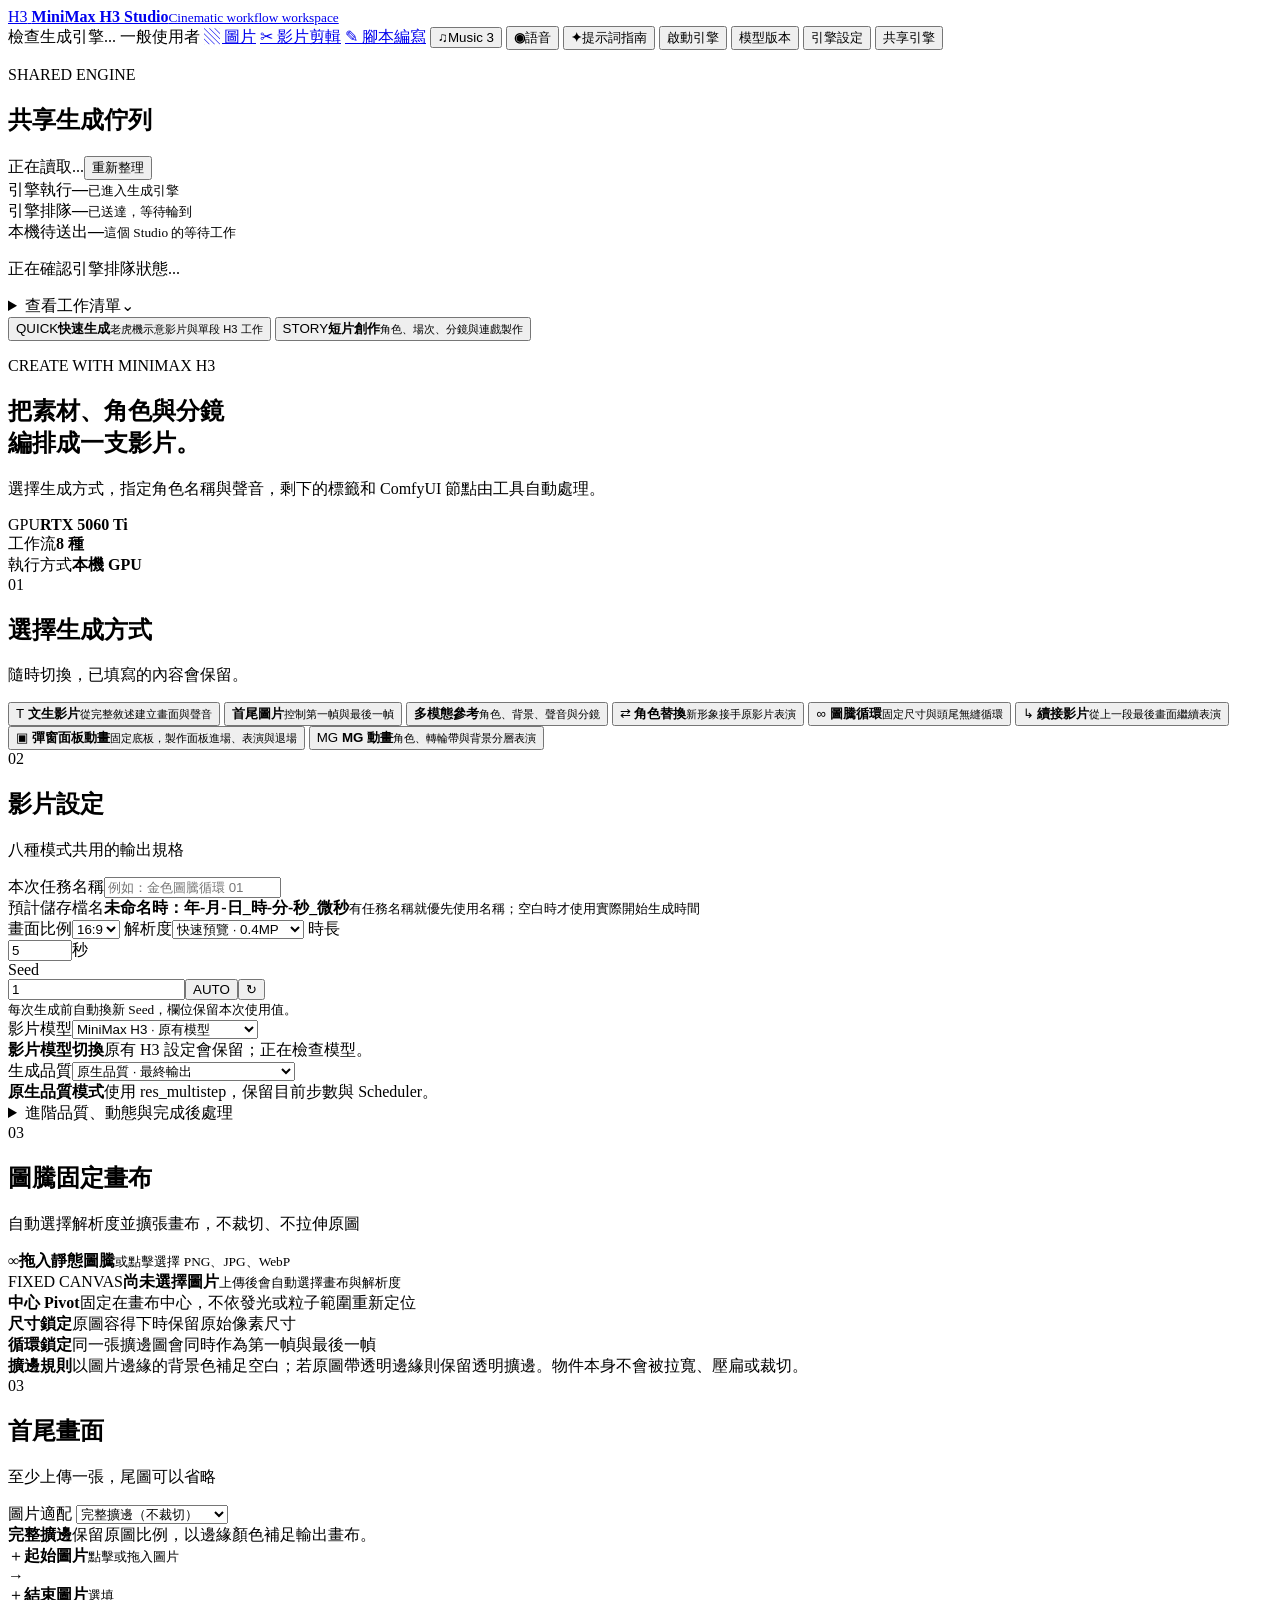
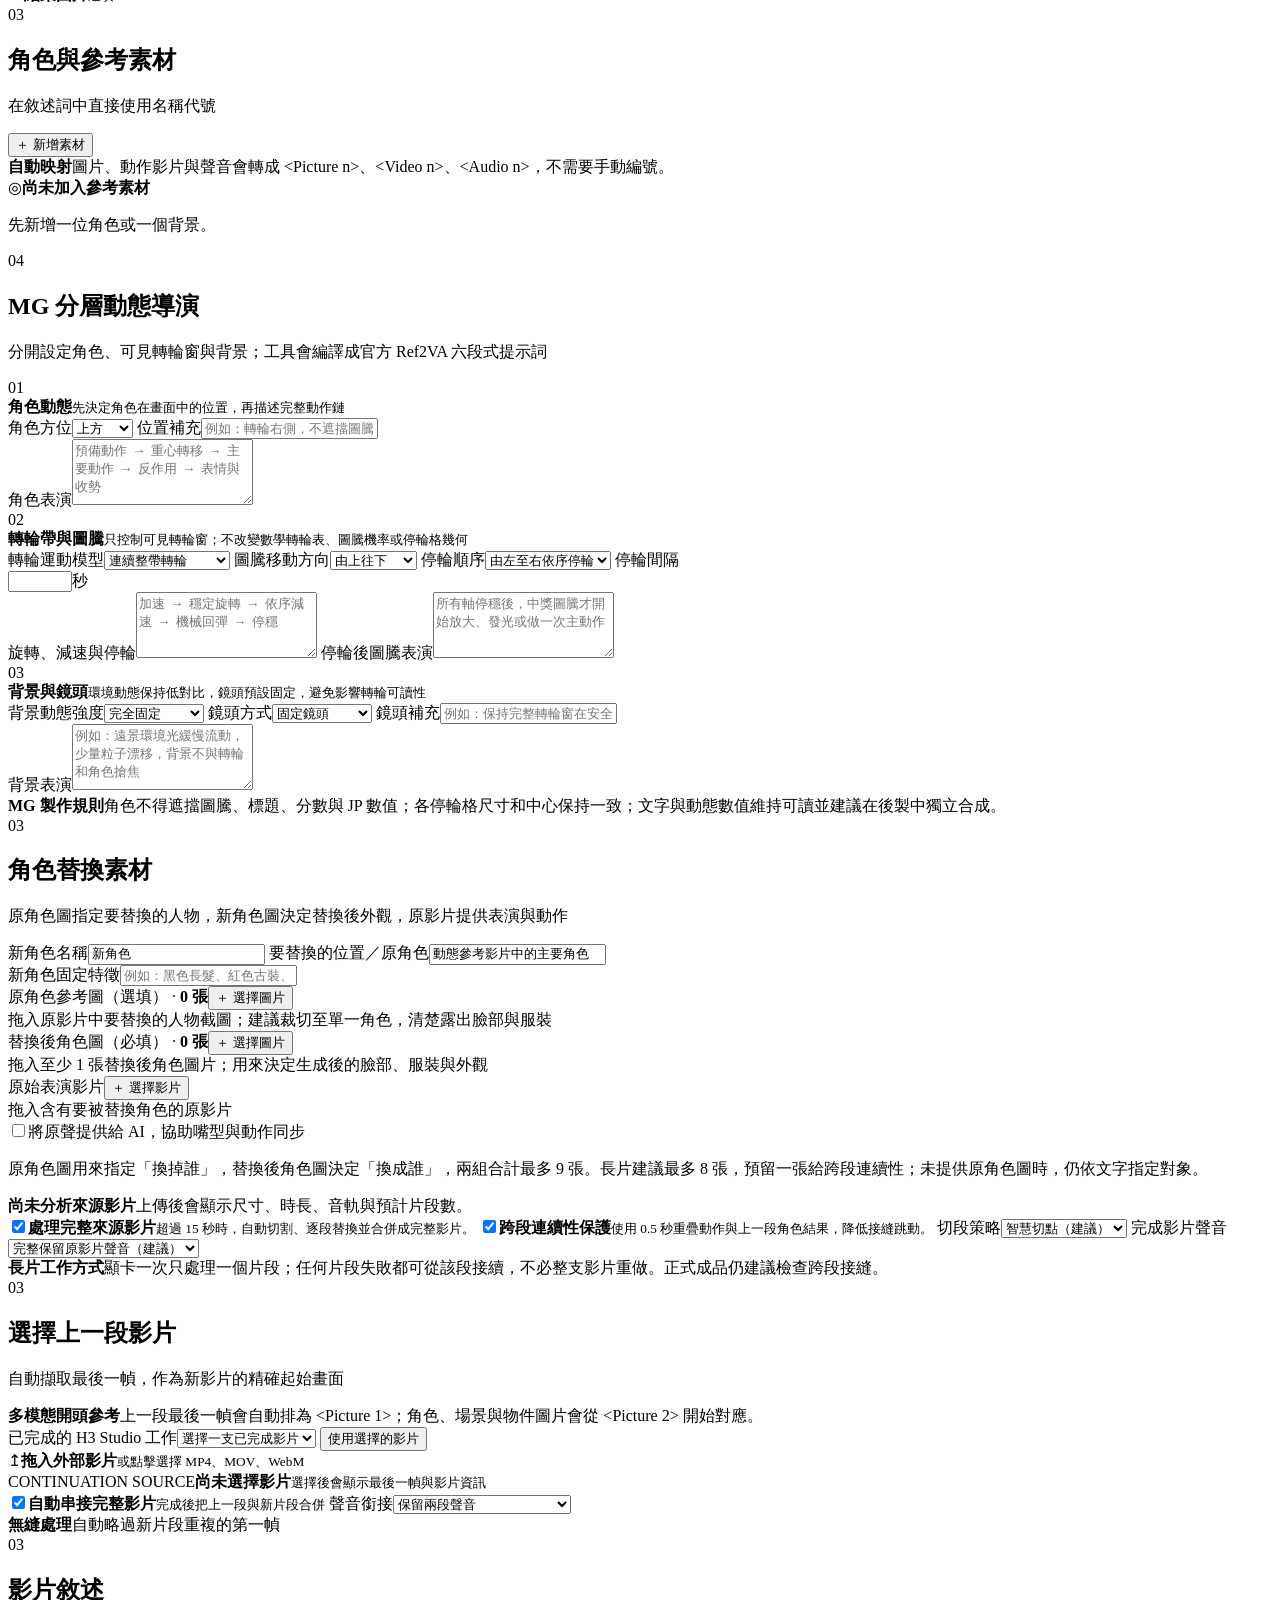
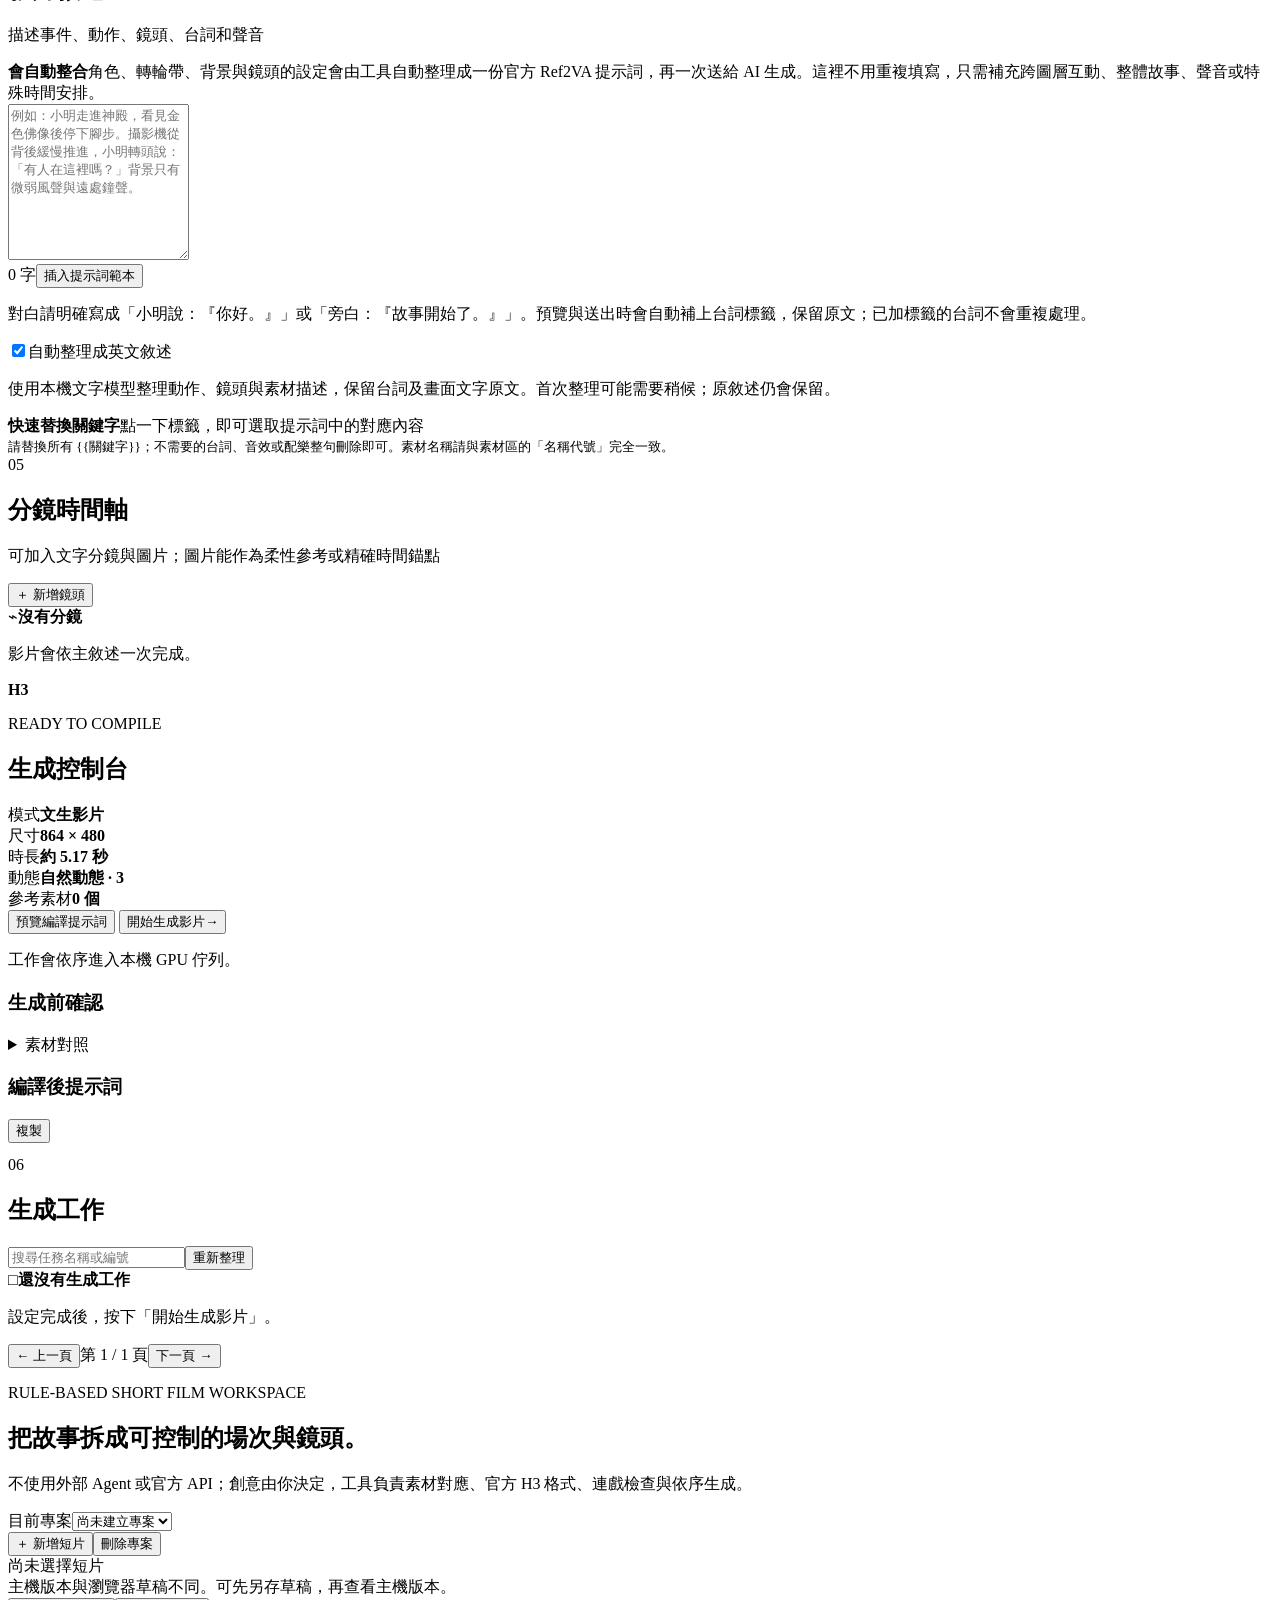
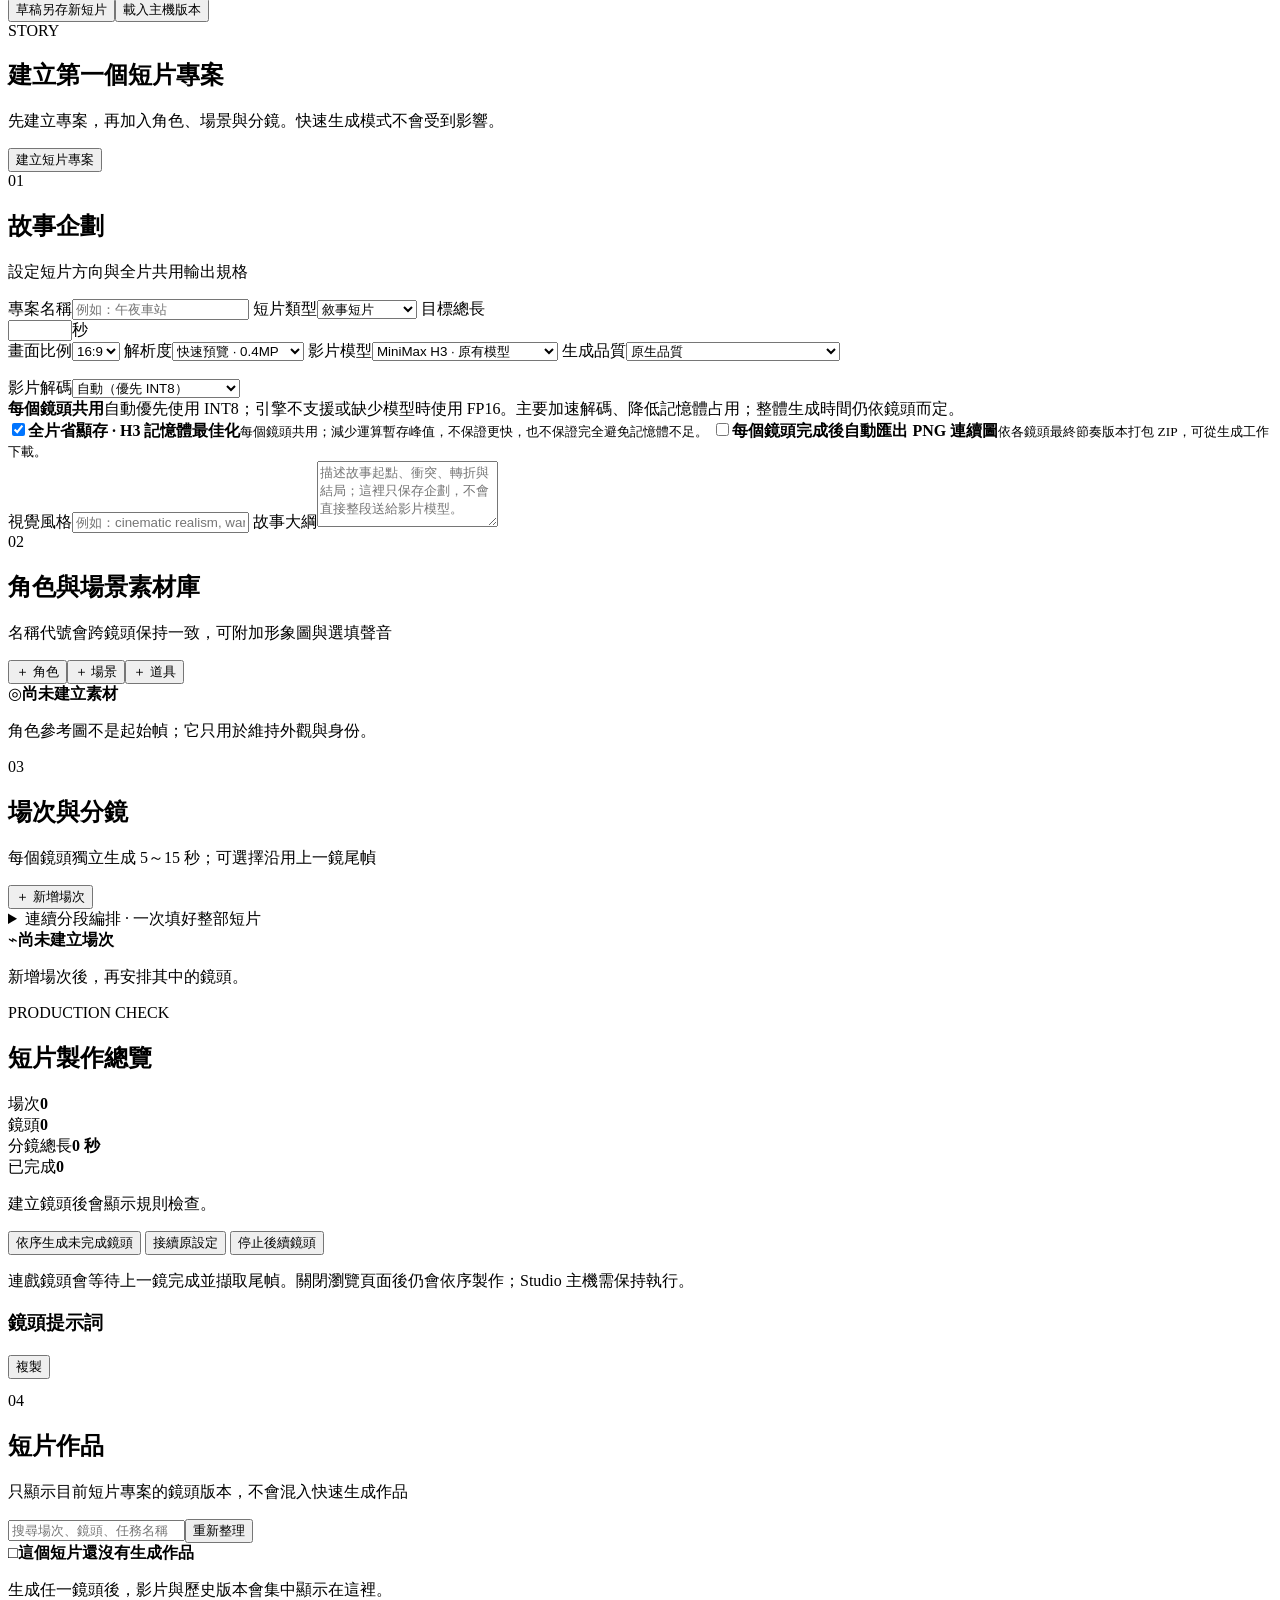
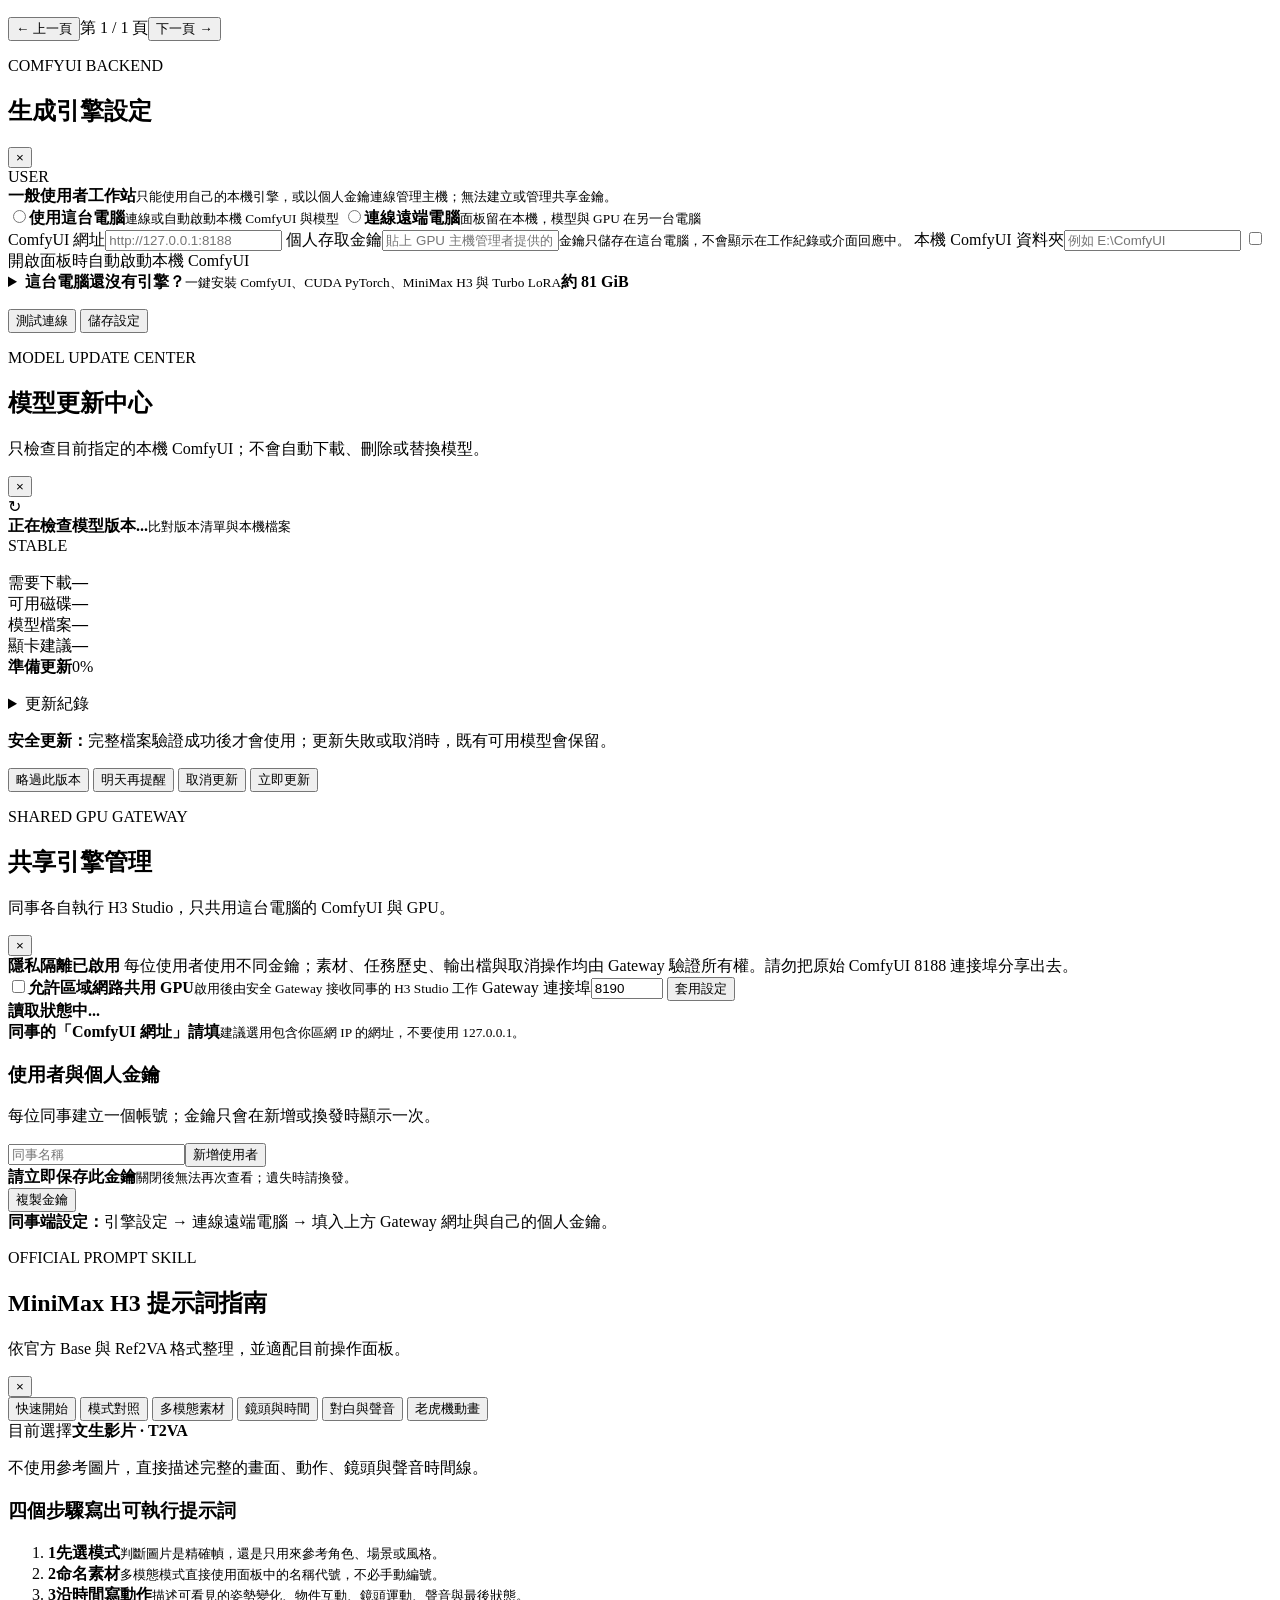
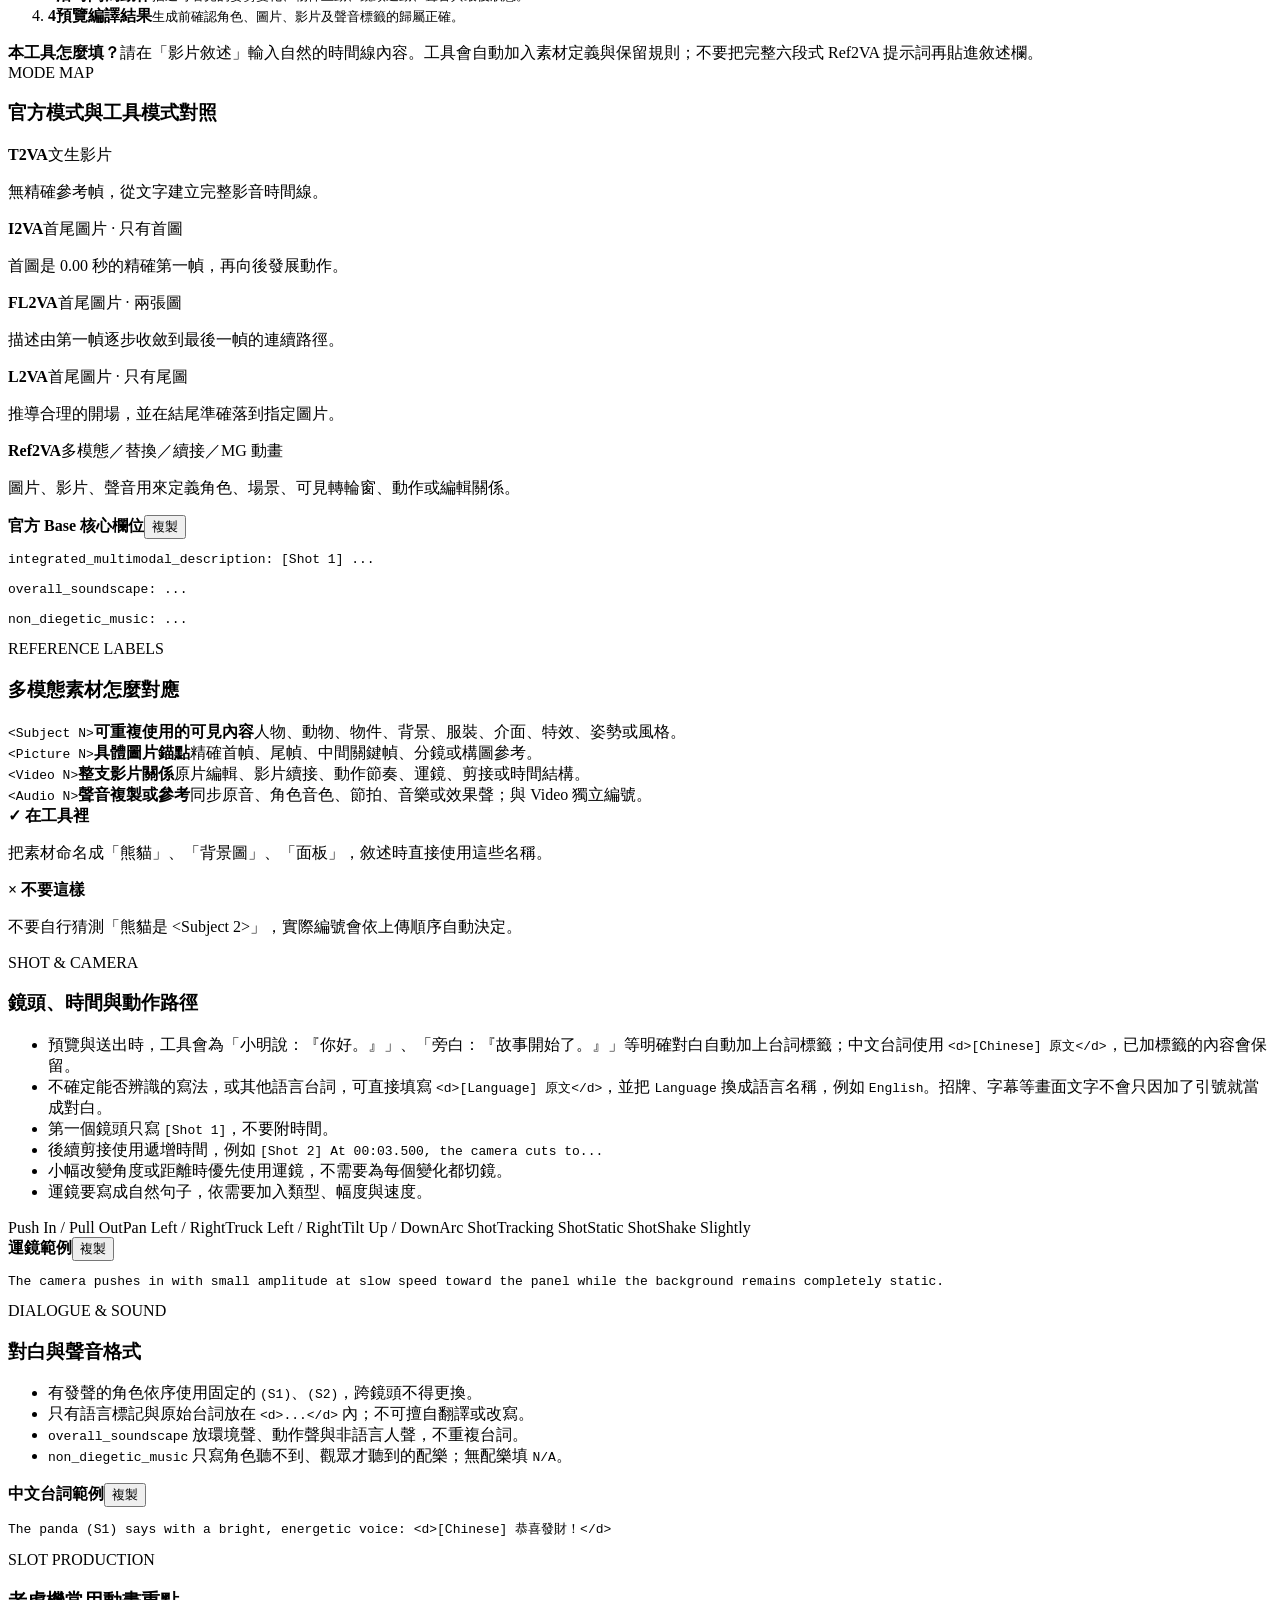
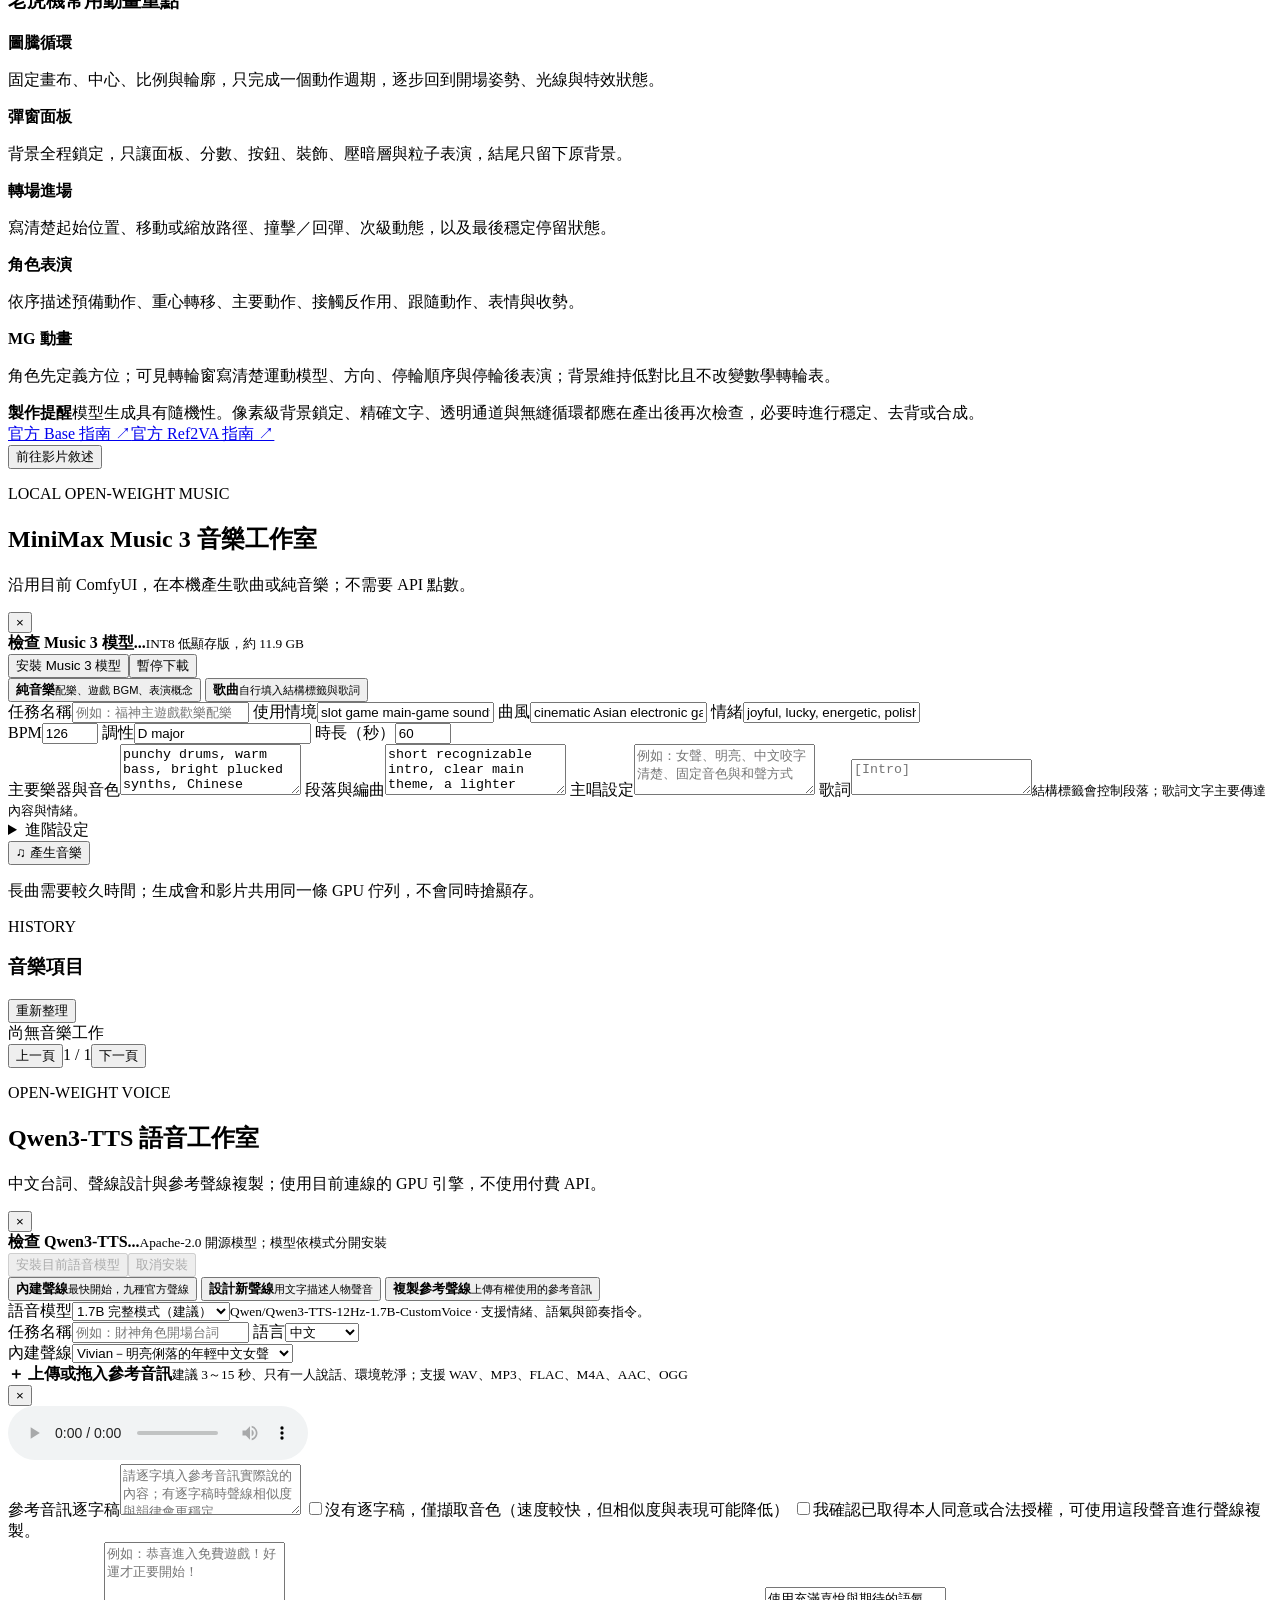
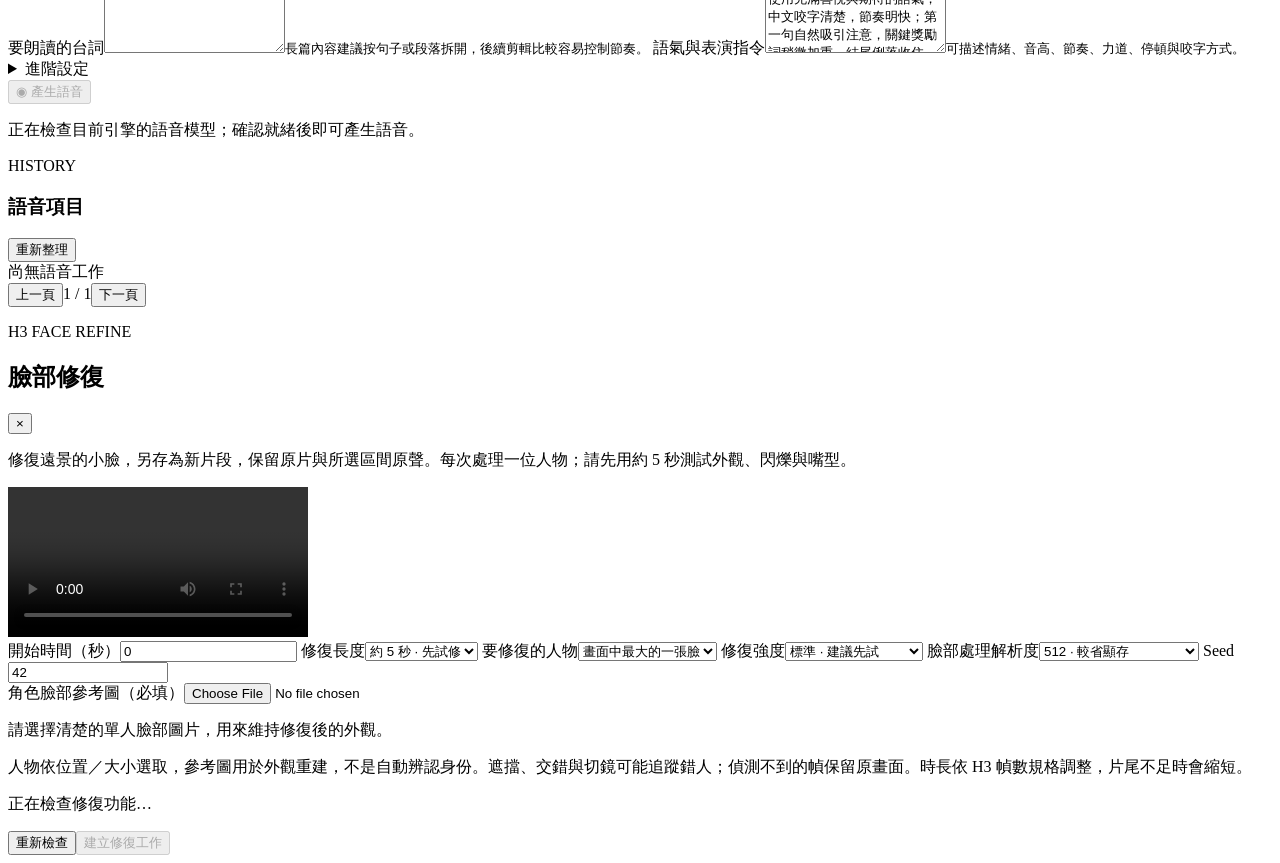
==== commit 0fa5ce8d: "feat(video): add switchable FastH3 Omni NVFP4 Add native 8-step FastH3 across quick generation, shor" ====
--- a/H3Studio/static/index.html
+++ b/H3Studio/static/index.html
@@ -138,6 +138,10 @@
             <div><label for="seed">Seed</label><div class="seed-row"><input id="seed" type="number" min="0" value="1" aria-describedby="videoSeedHelp"><button id="videoSeedAuto" class="button ghost small seed-auto-button" type="button" aria-label="每次影片生成自動更換 Seed" aria-pressed="true">AUTO</button><button id="randomSeed" class="icon-button" type="button" title="隨機 Seed">↻</button></div><small id="videoSeedHelp" class="field-help">每次生成前自動換新 Seed，欄位保留本次使用值。</small></div>
           </div>
           <div class="quality-selector">
+            <label>影片模型<select id="videoModel" aria-describedby="videoModelHint"><option value="h3">MiniMax H3 · 原有模型</option><option value="fasth3_omni_nvfp4">FastH3-Omni NVFP4 · 試用</option></select></label>
+            <div><strong>影片模型切換</strong><span id="videoModelHint" role="status">原有 H3 設定會保留；正在檢查模型。</span></div>
+          </div>
+          <div class="quality-selector">
             <label>生成品質<select id="qualityMode"><option value="native">原生品質 · 最終輸出</option><option value="turbo">Turbo 快速預覽 · 自動適配</option><option value="turbo_fast">Turbo 新快速 · 4-step v1.1 768p</option><option value="turbo_quality">Turbo 新高品質 · 8-step 768p</option><option value="turbo_audio">Turbo 聲音改善 · 4-step v1.2 768p</option><option value="turbo_ref_quality">Ref Turbo 品質比較 · 8-step v1.0</option><option value="turbo_sla">實驗性 Turbo-SLA · 4-step</option><option value="sparse_experimental">實驗性稀疏加速 · 4-step（原版）</option></select></label>
             <div><strong id="qualityModeTitle">原生品質模式</strong><span id="qualityModeHint">使用 res_multistep，保留目前步數與 Scheduler。</span></div>
           </div>
@@ -442,8 +446,10 @@
               <div class="form-grid three">
                 <label>畫面比例<select id="sfAspectRatio"><option>16:9</option><option>9:16</option><option>1:1</option><option>4:3</option><option>3:4</option><option>21:9</option></select></label>
                 <label>解析度<select id="sfMegapixels"><option value="0.4">快速預覽 · 0.4MP</option><option value="0.7">標準 · 0.7MP</option><option value="0.9">高畫質 · 0.9MP</option><option value="0.98">最高精細 · 0.98MP</option></select></label>
+                <label>影片模型<select id="sfVideoModel" aria-describedby="sfVideoModelHint"><option value="h3">MiniMax H3 · 原有模型</option><option value="fasth3_omni_nvfp4">FastH3-Omni NVFP4 · 試用</option></select></label>
                 <label>生成品質<select id="sfQuality" aria-describedby="sfQualityHint"><option value="native">原生品質</option><option value="turbo">Turbo 快速預覽</option><option value="turbo_fast">Turbo 新快速 · 4-step v1.1</option><option value="turbo_quality">Turbo 新高品質 · 8-step</option><option value="turbo_audio">Turbo 聲音改善 · 4-step v1.2</option><option value="turbo_ref_quality">Ref Turbo 品質比較 · 8-step v1.0</option><option value="turbo_sla">實驗性 Turbo-SLA · 4-step</option><option value="sparse_experimental">實驗性稀疏加速（原版）</option></select></label>
               </div>
+              <p id="sfVideoModelHint" class="field-help" role="status"></p>
               <p id="sfQualityHint" class="field-help"></p>
               <div id="sfBuiltinLoraHelp" class="lora-builtin-help"></div>
               <div class="quality-selector">
@@ -910,7 +916,7 @@
   <script src="/static/lora-help.js?v=20261005-lora-recommendations"></script>
   <script src="/static/shortfilm_persistence.js?v=20261017-ux"></script>
   <script src="/static/audio_workspace.js?v=20261017-ux"></script>
-  <script src="/static/app.js?v=20261017-ux"></script>
+  <script src="/static/app.js?v=20261027-fasth3"></script>
   <script src="/static/face-repair.js?v=20260917-face-repair"></script>
   <script src="/static/workspace_ui.js?v=20261017-ux"></script>
 </body>
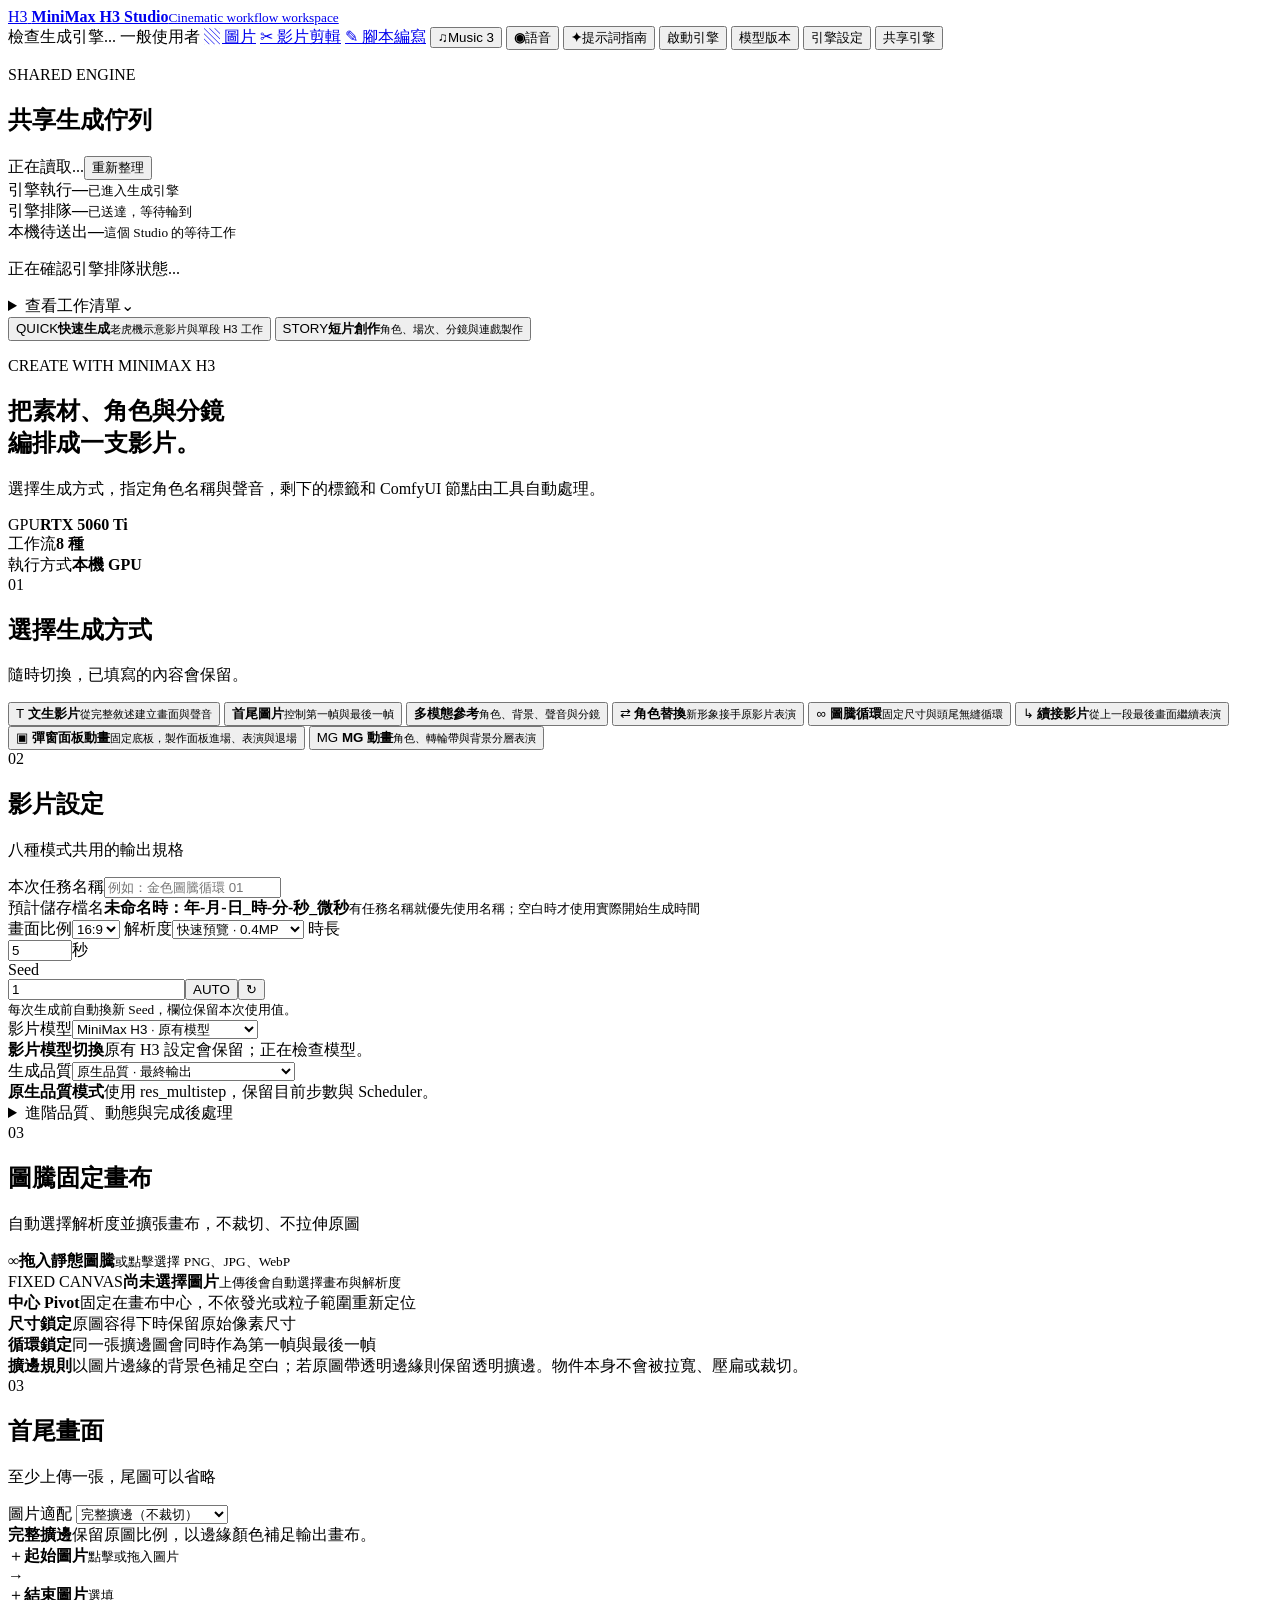
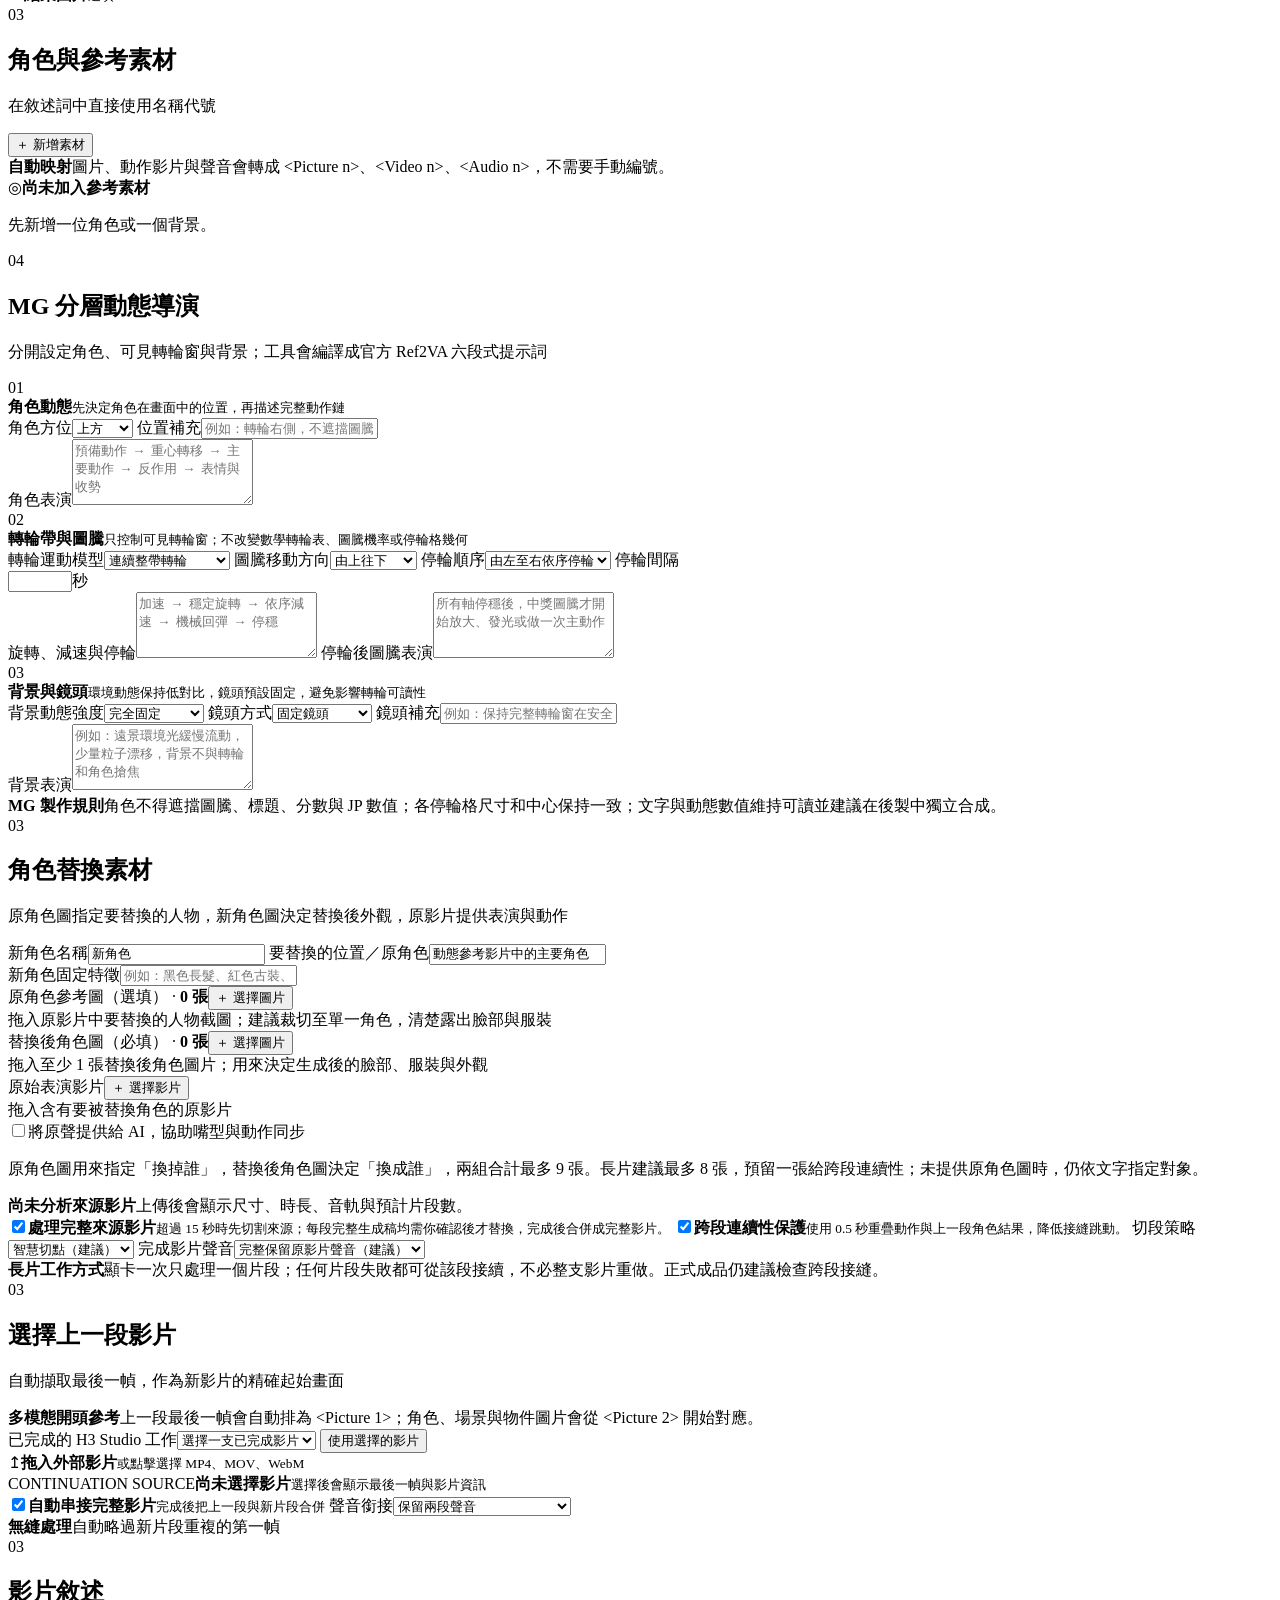
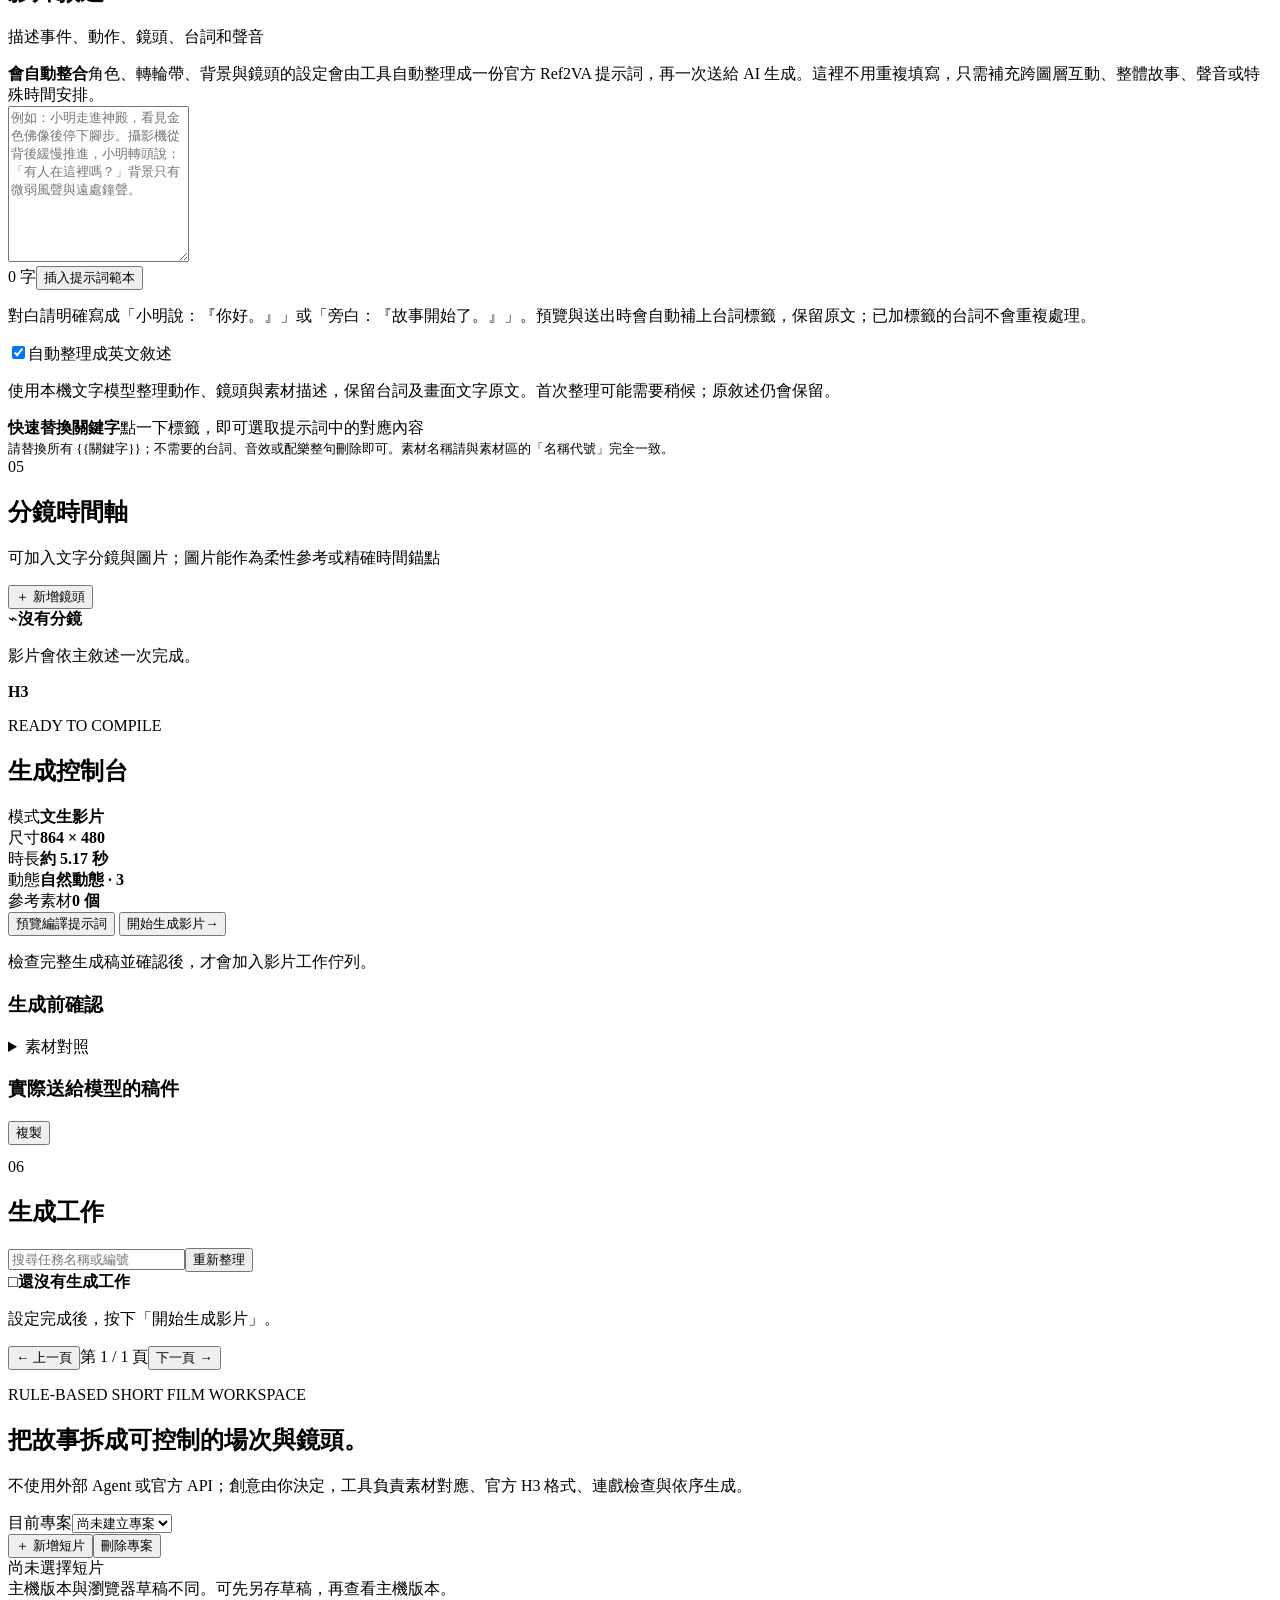
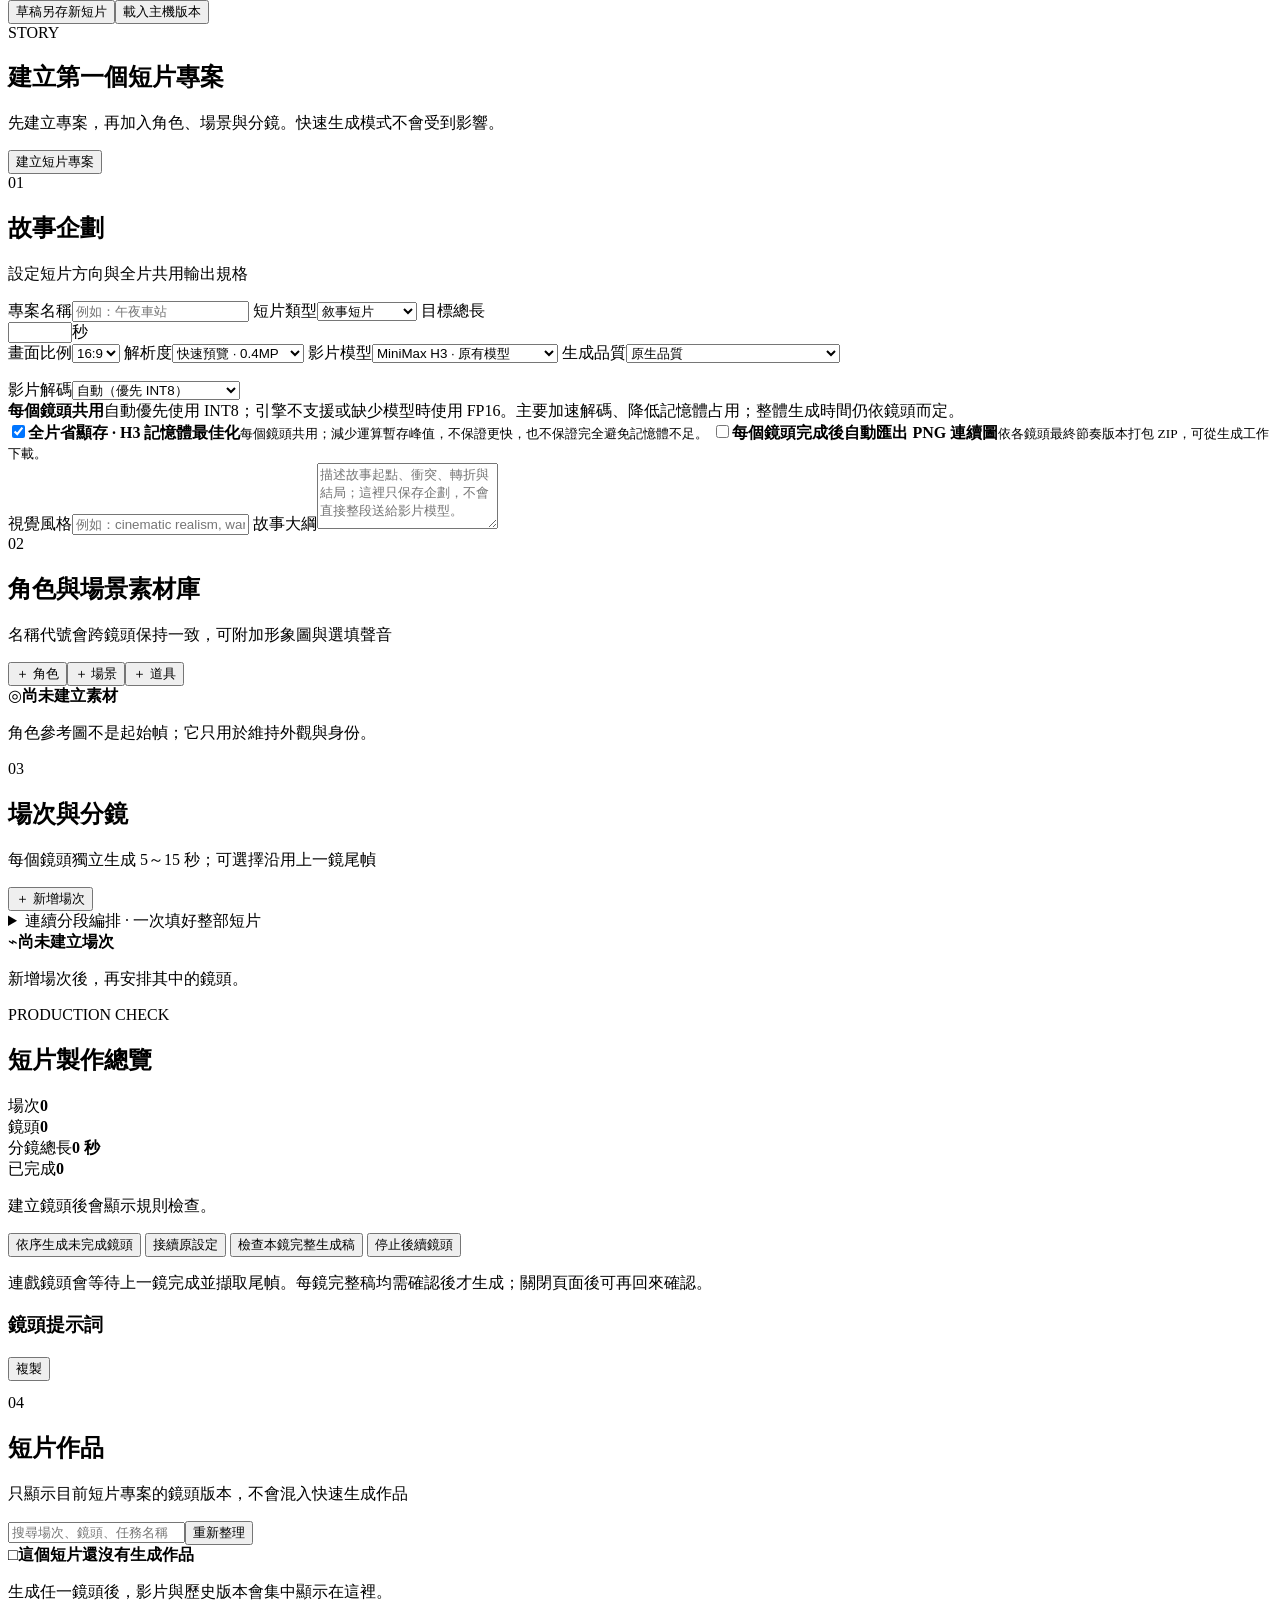
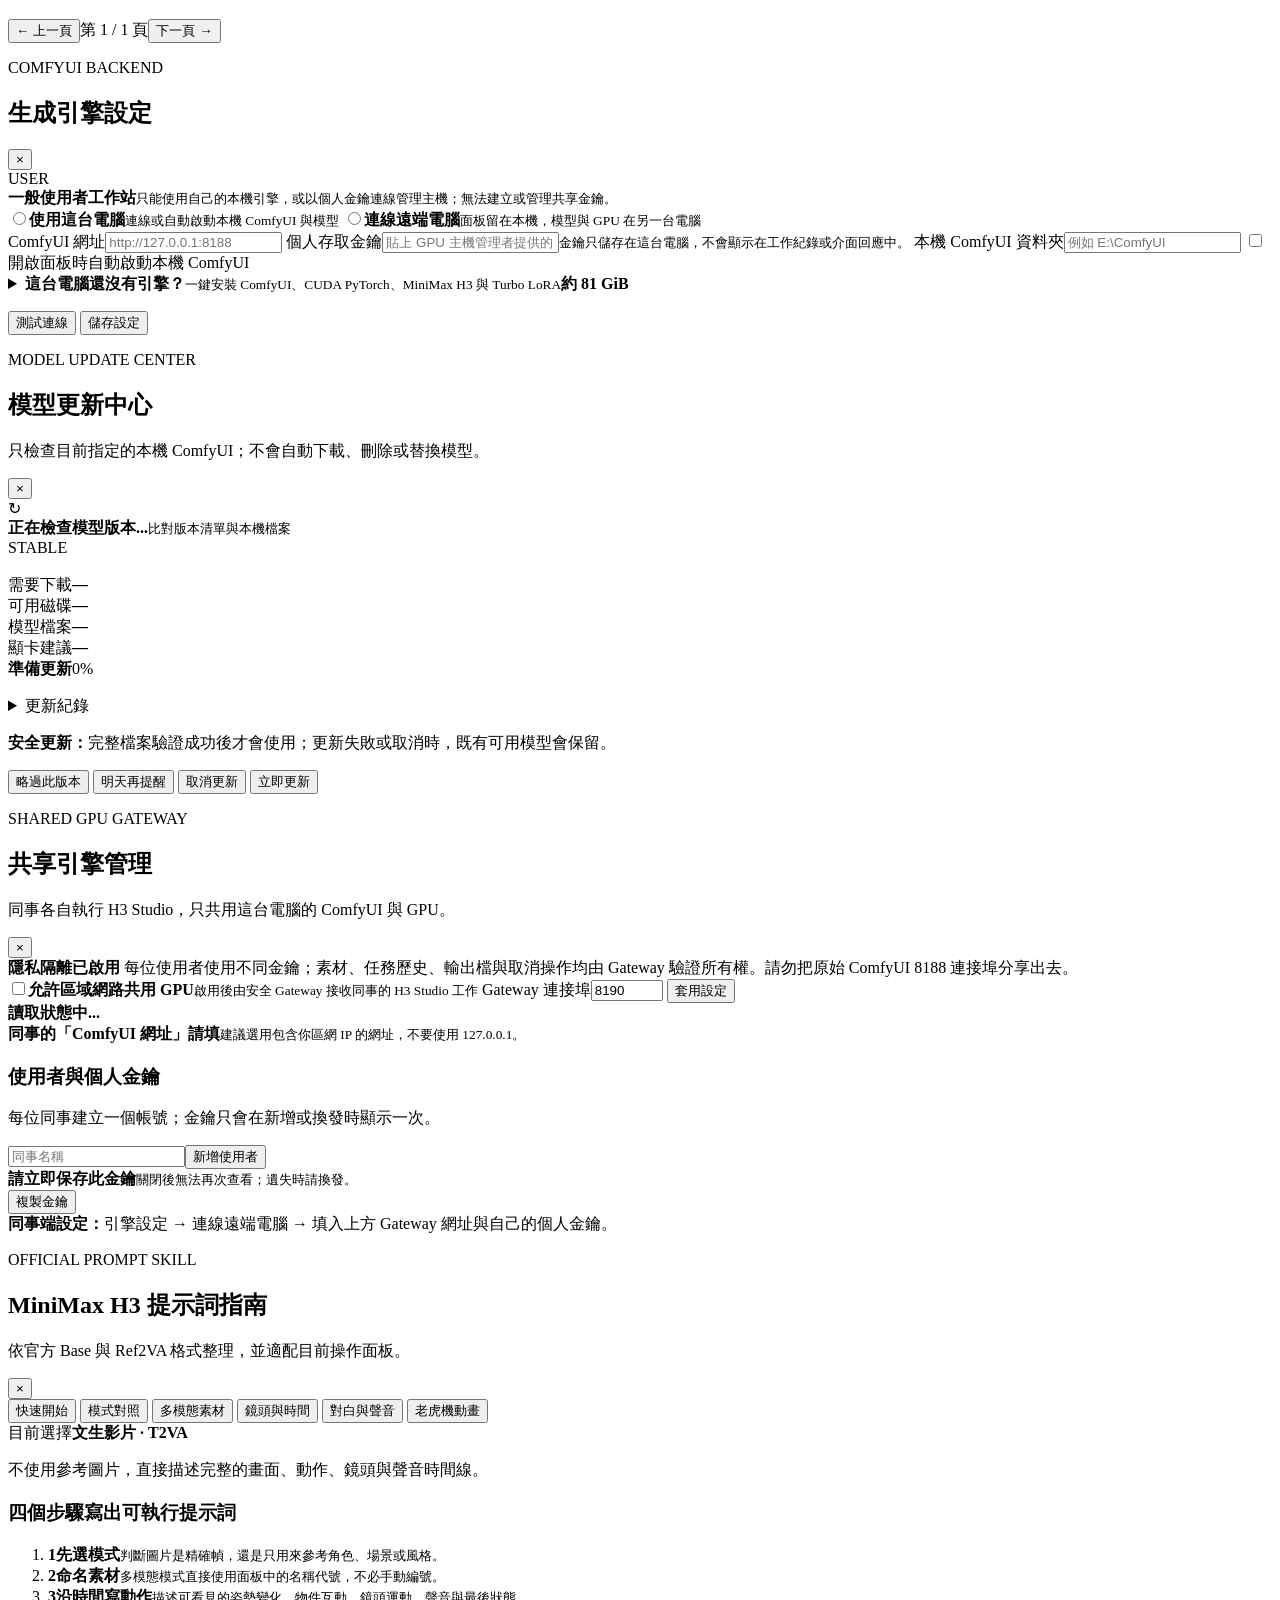
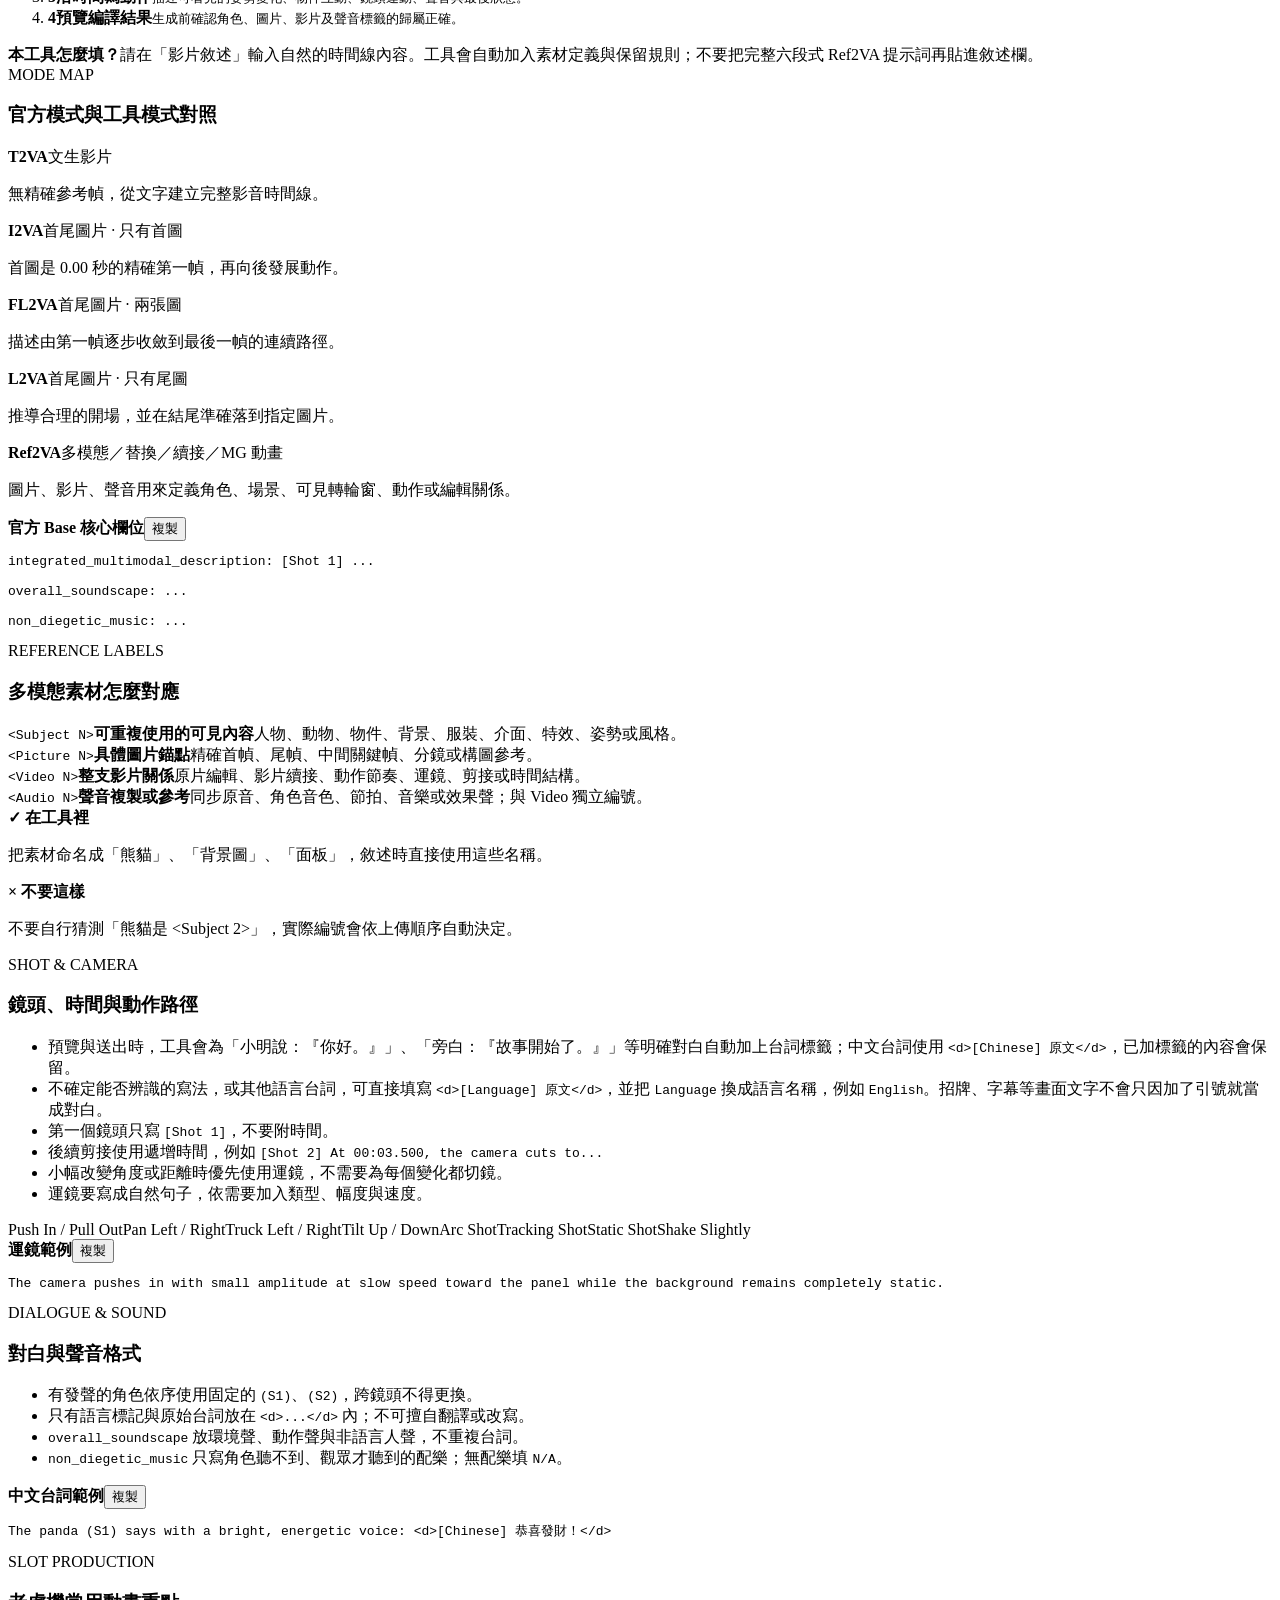
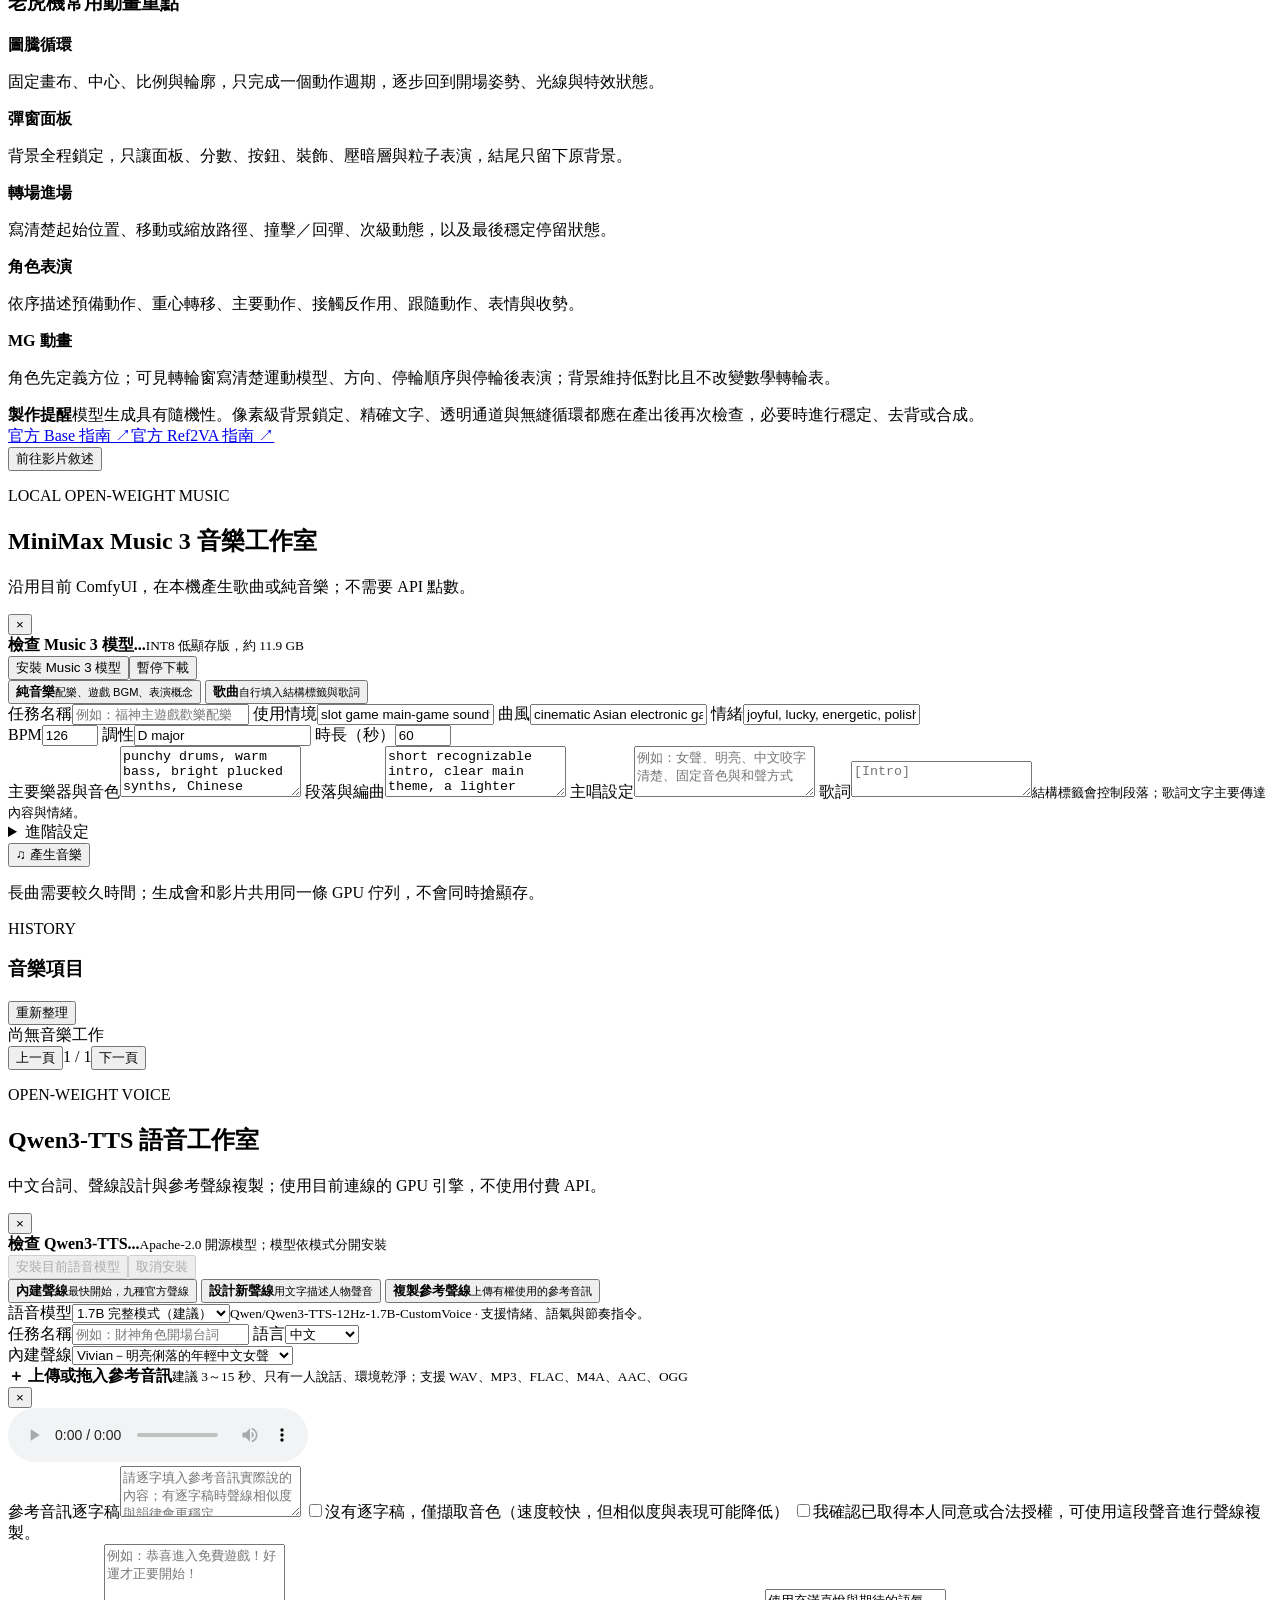
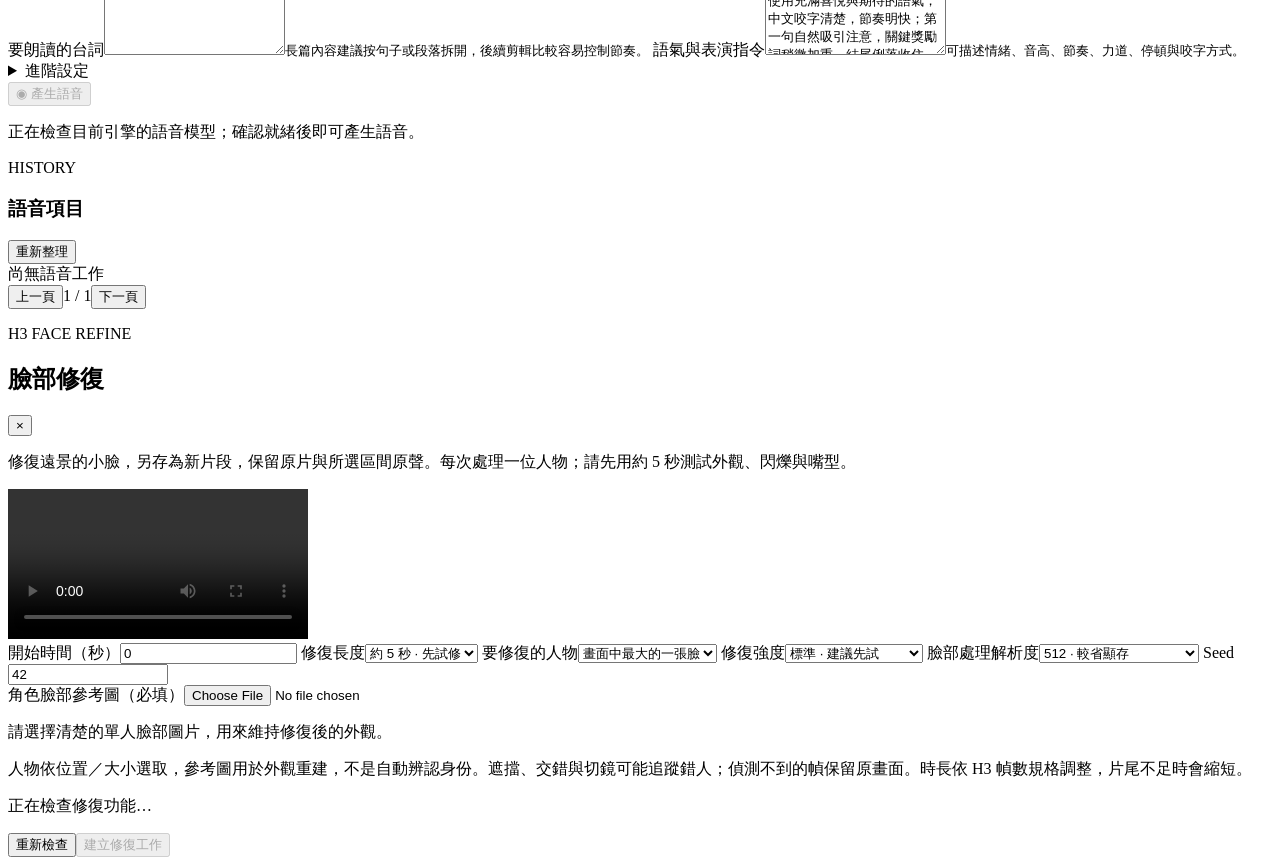
==== commit 5b0e1e20: "fix(video): preserve official H3 prompts and require generation review Normalize timed manuscripts, " ====
--- a/H3Studio/static/index.html
+++ b/H3Studio/static/index.html
@@ -4,7 +4,7 @@
   <meta charset="utf-8">
   <meta name="viewport" content="width=device-width, initial-scale=1">
   <title>MiniMax H3 Studio</title>
-  <link rel="stylesheet" href="/static/styles.css?v=20261013-generation-stages">
+  <link rel="stylesheet" href="/static/styles.css?v=20261029-prompt-review">
   <link rel="stylesheet" href="/static/lora-help.css?v=20261005-lora-recommendations">
   <link rel="stylesheet" href="/static/workspace_ui.css?v=20261017-ux">
 </head>
@@ -311,7 +311,7 @@
             <strong>尚未分析來源影片</strong><span>上傳後會顯示尺寸、時長、音軌與預計片段數。</span>
           </div>
           <div class="replacement-batch-options">
-            <label class="check-option"><input id="replacementAutoSplit" type="checkbox" checked><span><strong>處理完整來源影片</strong><small>超過 15 秒時，自動切割、逐段替換並合併成完整影片。</small></span></label>
+            <label class="check-option"><input id="replacementAutoSplit" type="checkbox" checked><span><strong>處理完整來源影片</strong><small>超過 15 秒時先切割來源；每段完整生成稿均需你確認後才替換，完成後合併成完整影片。</small></span></label>
             <label class="check-option"><input id="replacementContinuity" type="checkbox" checked><span><strong>跨段連續性保護</strong><small>使用 0.5 秒重疊動作與上一段角色結果，降低接縫跳動。</small></span></label>
             <label>切段策略<select id="replacementSplitStrategy"><option value="smart">智慧切點（建議）</option><option value="balanced">平均切段</option></select></label>
             <label>完成影片聲音<select id="replacementAudioMode"><option value="original">完整保留原影片聲音（建議）</option><option value="generated">使用各段 AI 生成聲音</option><option value="mute">靜音輸出</option></select></label>
@@ -384,7 +384,7 @@
             <button id="compileButton" class="button secondary wide" type="button">預覽編譯提示詞</button>
             <button id="renderButton" class="button primary wide" type="button"><span>開始生成影片</span><i>→</i></button>
             <p id="generationPreparationStatus" class="render-note hidden" role="status" aria-live="polite"></p>
-            <p id="renderNote" class="render-note">工作會依序進入本機 GPU 佇列。</p>
+            <p id="renderNote" class="render-note">檢查完整生成稿並確認後，才會加入影片工作佇列。</p>
           </section>
 
           <section id="compileSummaryPanel" class="panel hidden" aria-live="polite">
@@ -394,7 +394,7 @@
             <div id="compileWarnings" class="shortfilm-warnings hidden"></div>
           </section>
           <section id="compiledPanel" class="panel compiled-panel hidden">
-            <div class="mini-title"><h3>編譯後提示詞</h3><button id="copyCompiled" class="text-button" type="button">複製</button></div>
+            <div class="mini-title"><h3>實際送給模型的稿件</h3><button id="copyCompiled" class="text-button" type="button">複製</button></div>
             <pre id="compiledPrompt"></pre>
           </section>
         </div>
@@ -492,7 +492,7 @@
                 <div id="sfSegmentRows" class="sf-segment-rows"></div>
                 <p id="sfSegmentSummary" class="render-note" role="status" aria-live="polite"></p>
                 <button id="sfAppendSegments" class="button secondary wide" type="button">加入連續分鏡（尚不生成）</button>
-                <p class="render-note">加入後按右側「依序生成未完成鏡頭」。請保持此瀏覽器分頁與 Studio／引擎開啟；失敗會停止後續送出，修正後可接續未完成段落。5 秒為模型請求時長，實際片長可能因幀數略有差異；此功能不會自動合併成單一影片。</p>
+                <p class="render-note">加入後按右側「依序生成未完成鏡頭」。主機先整理每鏡完整生成稿，等待你逐鏡確認後才生成；關閉頁面後可回來確認，Studio／引擎需保持開啟。失敗會停止後續送出，修正後可接續未完成段落。5 秒為模型請求時長，實際片長可能因幀數略有差異；此功能不會自動合併成單一影片。</p>
               </details>
               <div id="shortfilmSceneList" class="shortfilm-scene-list"></div>
               <div id="shortfilmSceneEmpty" class="empty-state compact"><span>⌁</span><strong>尚未建立場次</strong><p>新增場次後，再安排其中的鏡頭。</p></div>
@@ -513,8 +513,9 @@
                 <div id="shortfilmWarnings" class="shortfilm-warnings"><p>建立鏡頭後會顯示規則檢查。</p></div>
                 <button id="runShortfilmBatch" class="button primary wide" type="button"><span>依序生成未完成鏡頭</span></button>
                 <button id="resumeShortfilmBatch" class="button secondary wide hidden" type="button">接續原設定</button>
+                <button id="reviewShortfilmBatch" class="button primary wide hidden" type="button">檢查本鏡完整生成稿</button>
                 <button id="stopShortfilmBatch" class="button ghost wide hidden" type="button">停止後續鏡頭</button>
-                <p id="shortfilmBatchNote" class="render-note">連戲鏡頭會等待上一鏡完成並擷取尾幀。關閉瀏覽頁面後仍會依序製作；Studio 主機需保持執行。</p>
+                <p id="shortfilmBatchNote" class="render-note">連戲鏡頭會等待上一鏡完成並擷取尾幀。每鏡完整稿均需確認後才生成；關閉頁面後可再回來確認。</p>
               </section>
 
               <section id="shortfilmCompiledPanel" class="panel compiled-panel hidden">
@@ -892,6 +893,14 @@
   </div>
 
   <div id="toast" class="toast" role="status" aria-live="polite"></div>
+  <dialog id="generationReviewDialog" class="generation-review-dialog" aria-labelledby="generationReviewTitle" aria-describedby="generationReviewLanguageStatus">
+    <div class="generation-review-heading"><div><p class="eyebrow">REVIEW BEFORE GENERATION</p><h2 id="generationReviewTitle">生成前確認</h2></div><button id="closeGenerationReview" class="icon-button" type="button" aria-label="返回修改">×</button></div>
+    <p id="generationReviewLanguageStatus" class="render-note" role="status" aria-live="polite"></p>
+    <div id="generationReviewFallback" class="generation-review-fallback hidden"><button id="retryGenerationReview" class="button secondary small" type="button">重試英文整理</button><button id="useOriginalGenerationReview" class="button secondary small" type="button">使用原文，繼續確認</button></div>
+    <pre id="generationReviewSummary" class="generation-review-summary"></pre>
+    <h3 id="generationReviewPromptTitle">實際送給模型的稿件</h3><pre id="generationReviewPrompt" class="generation-review-prompt" tabindex="0"></pre>
+    <div class="generation-review-actions"><button id="copyGenerationReview" class="button ghost" type="button">複製完整稿件</button><button id="cancelGenerationReview" class="button secondary" type="button">返回修改</button><button id="approveGenerationReview" class="button primary" type="button">確認稿件並生成</button></div>
+  </dialog>
   <div id="faceRepairModal" class="modal hidden" role="dialog" aria-modal="true" aria-labelledby="faceRepairTitle">
     <div class="modal-backdrop" data-close-face-repair></div>
     <section class="modal-card">
@@ -916,7 +925,7 @@
   <script src="/static/lora-help.js?v=20261005-lora-recommendations"></script>
   <script src="/static/shortfilm_persistence.js?v=20261017-ux"></script>
   <script src="/static/audio_workspace.js?v=20261017-ux"></script>
-  <script src="/static/app.js?v=20261027-fasth3"></script>
+  <script src="/static/app.js?v=20261029-prompt-review"></script>
   <script src="/static/face-repair.js?v=20260917-face-repair"></script>
   <script src="/static/workspace_ui.js?v=20261017-ux"></script>
 </body>
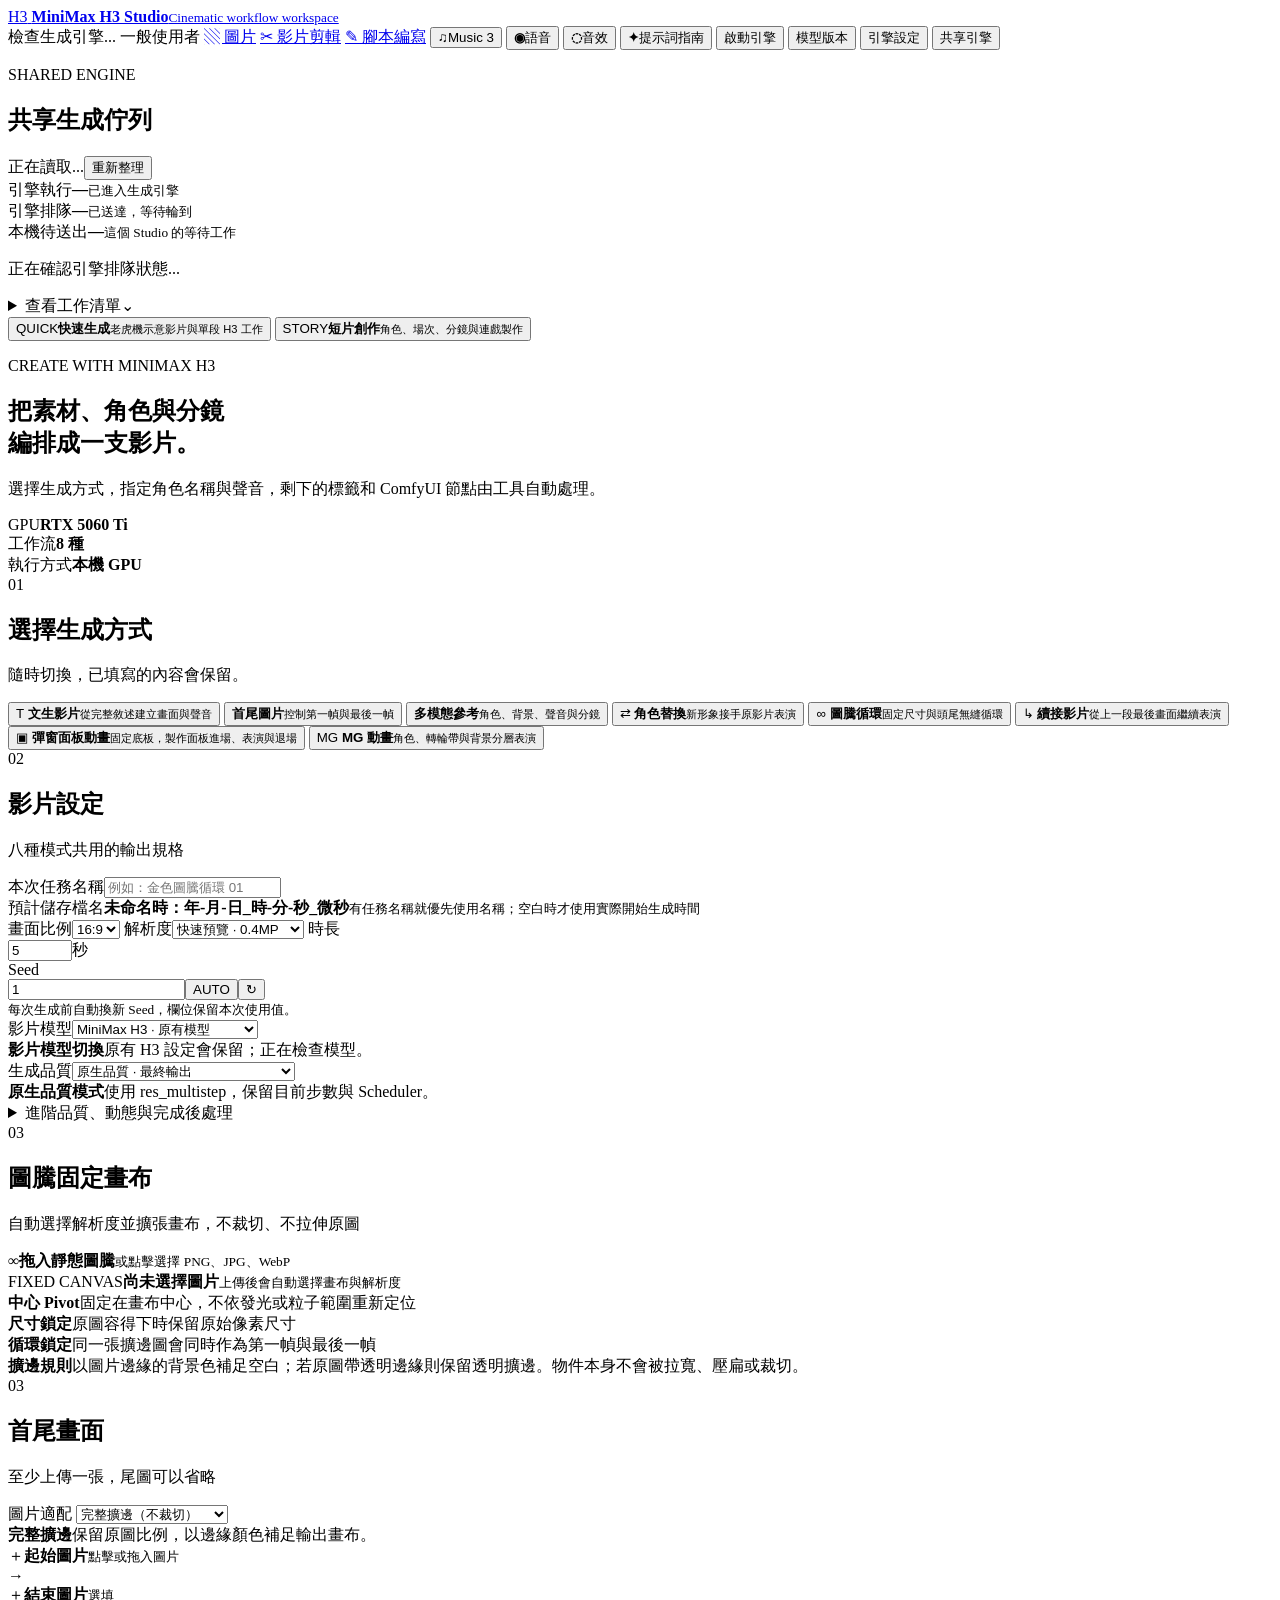
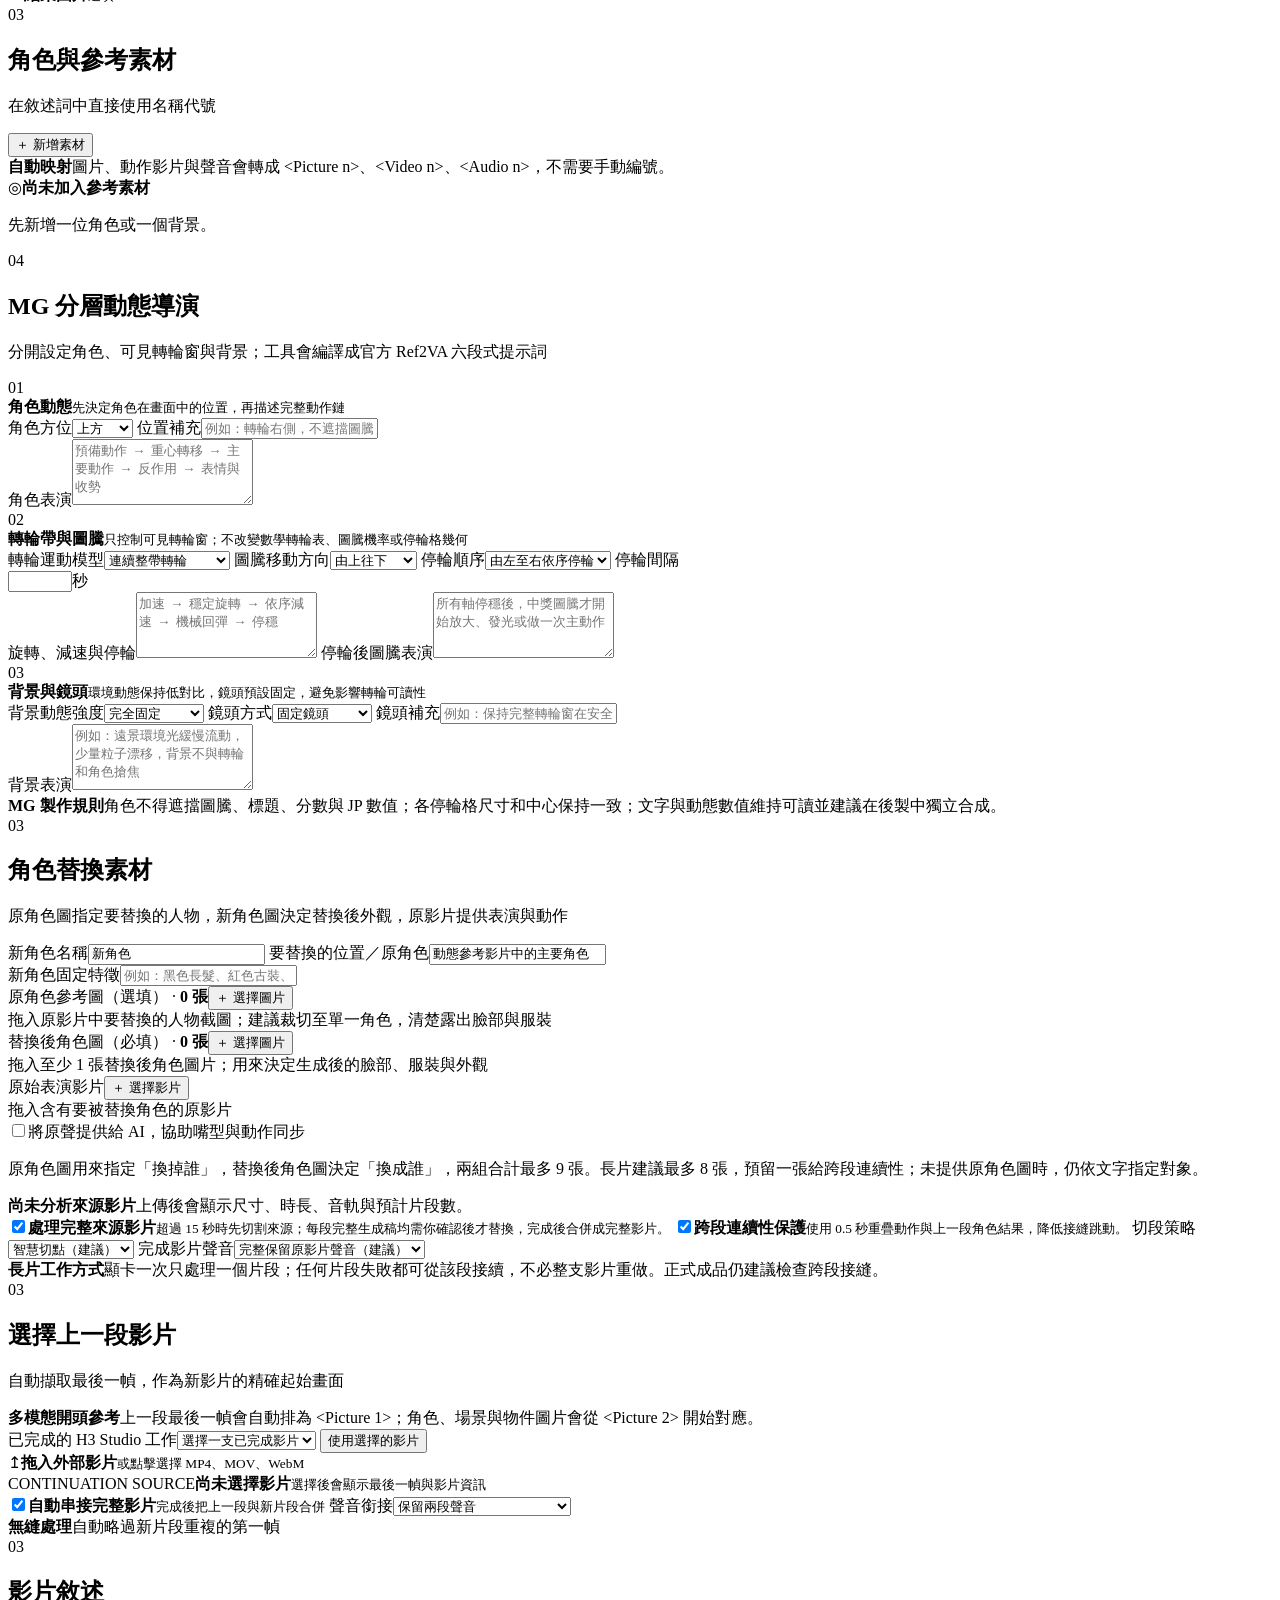
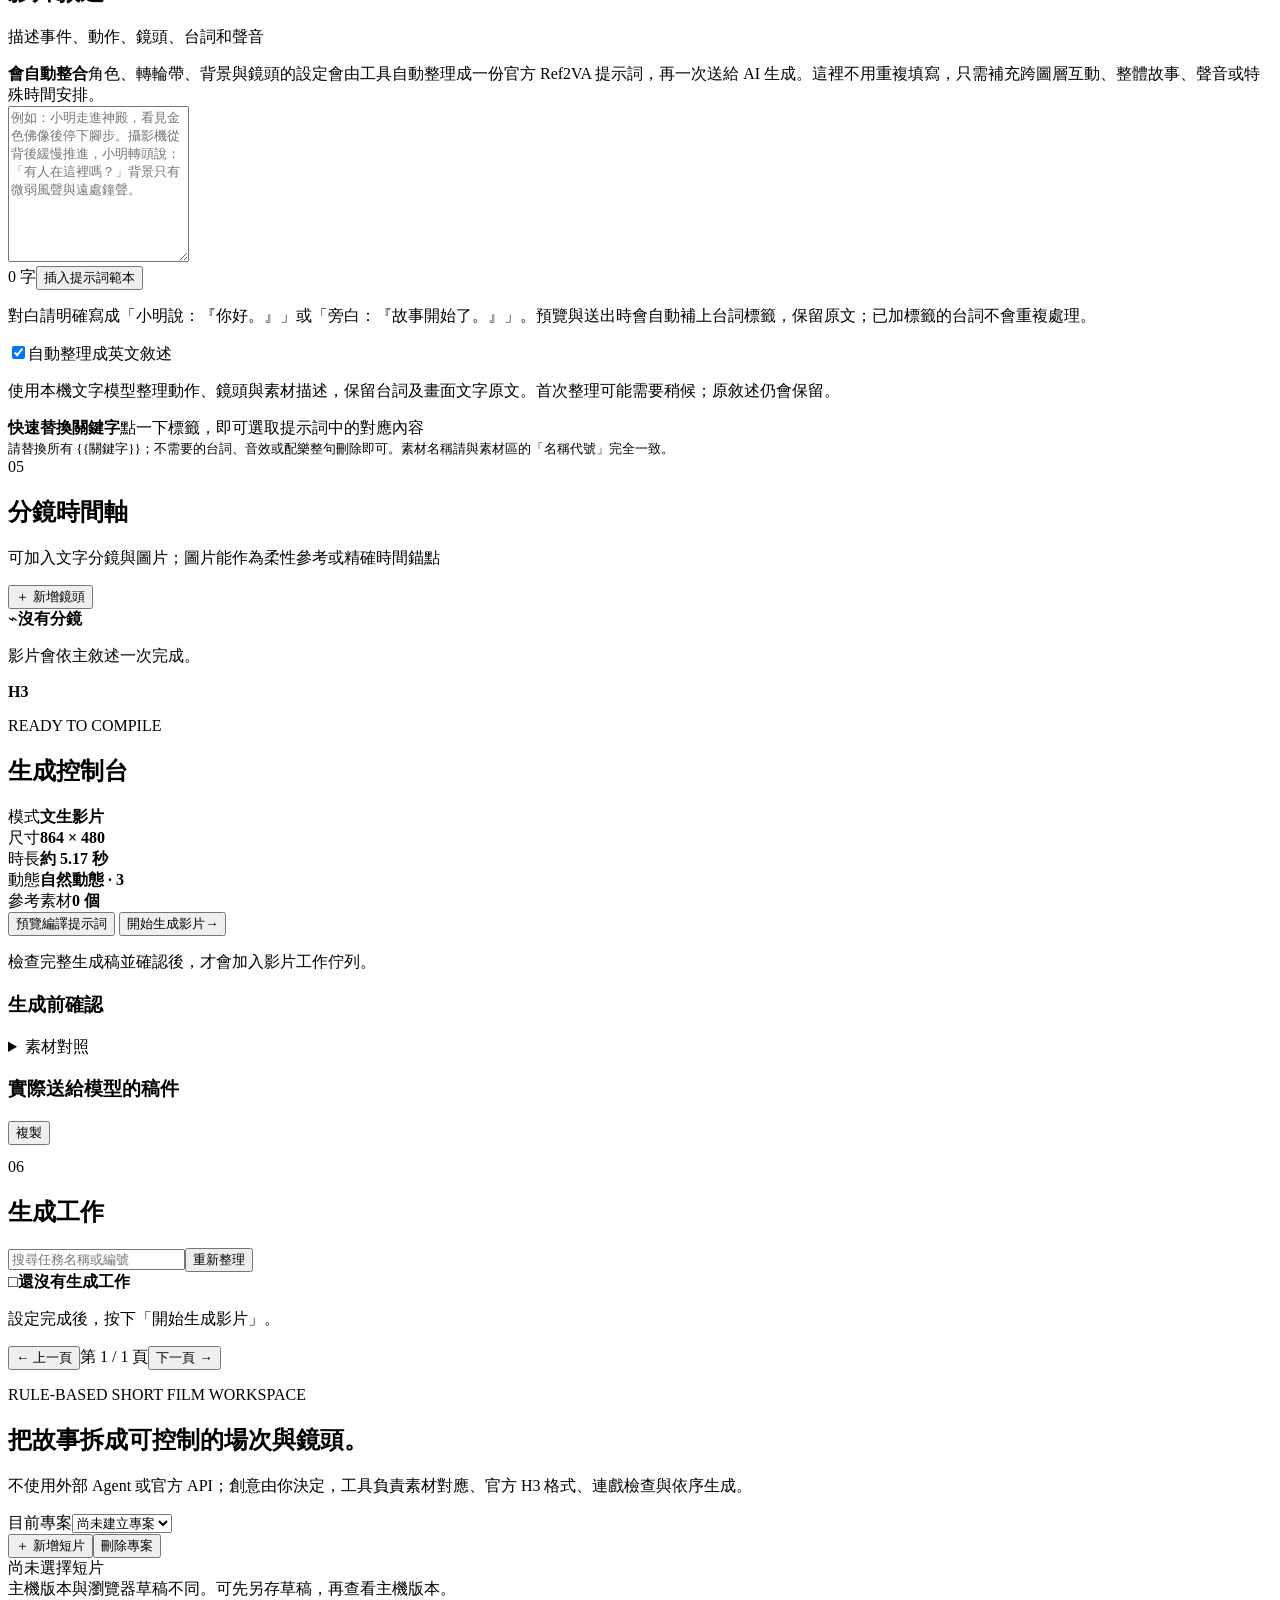
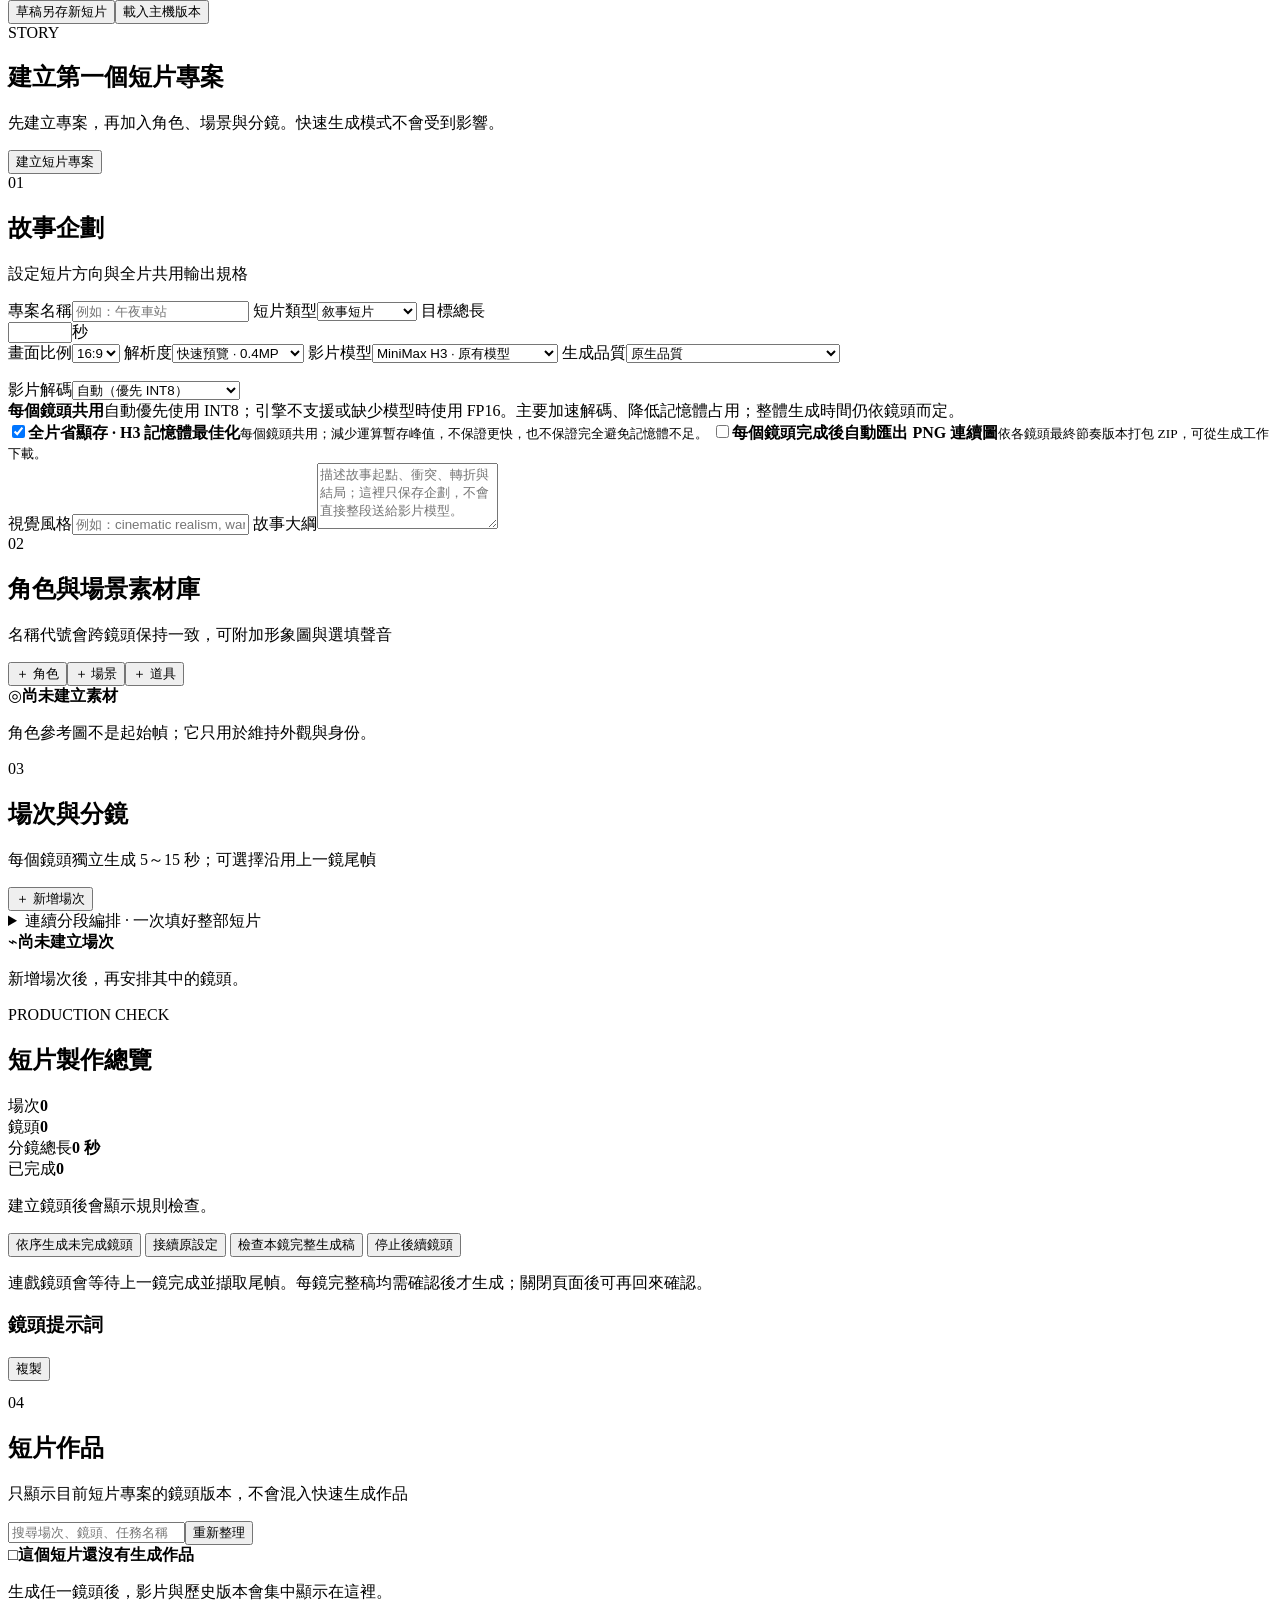
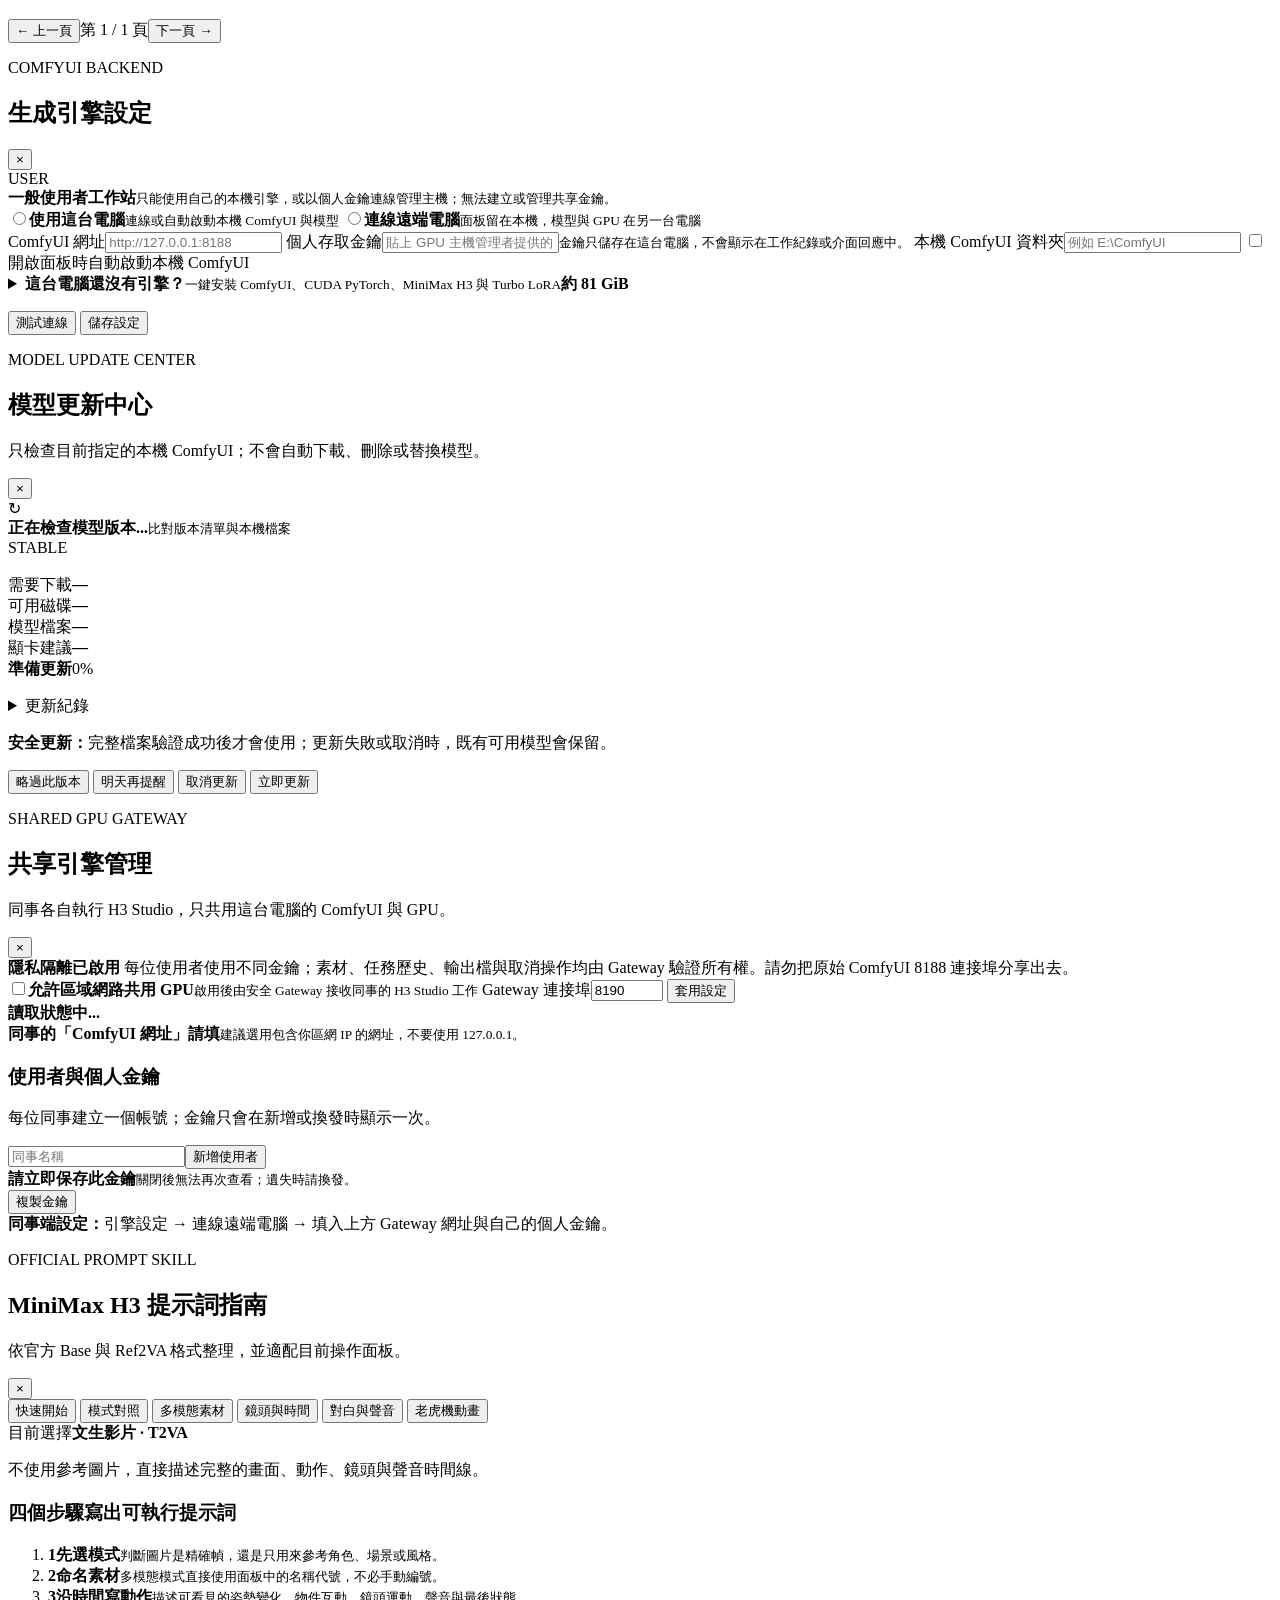
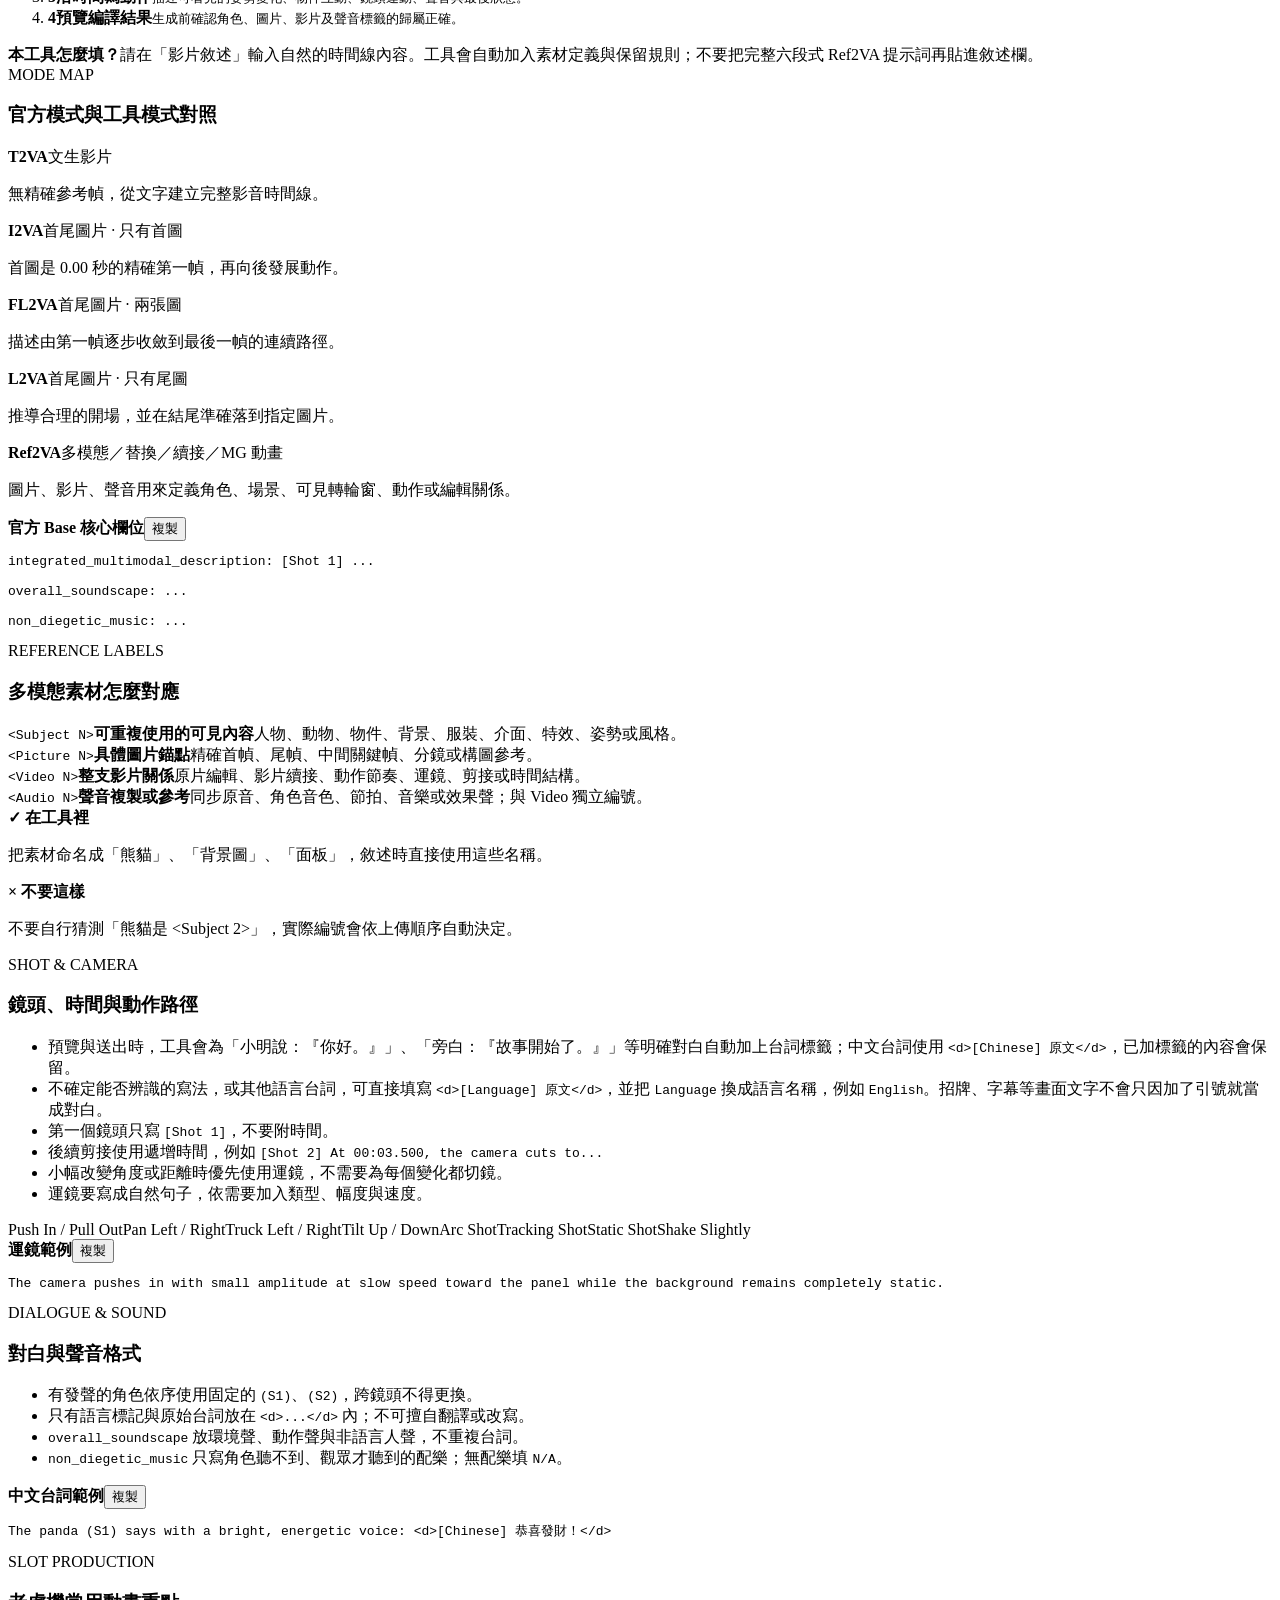
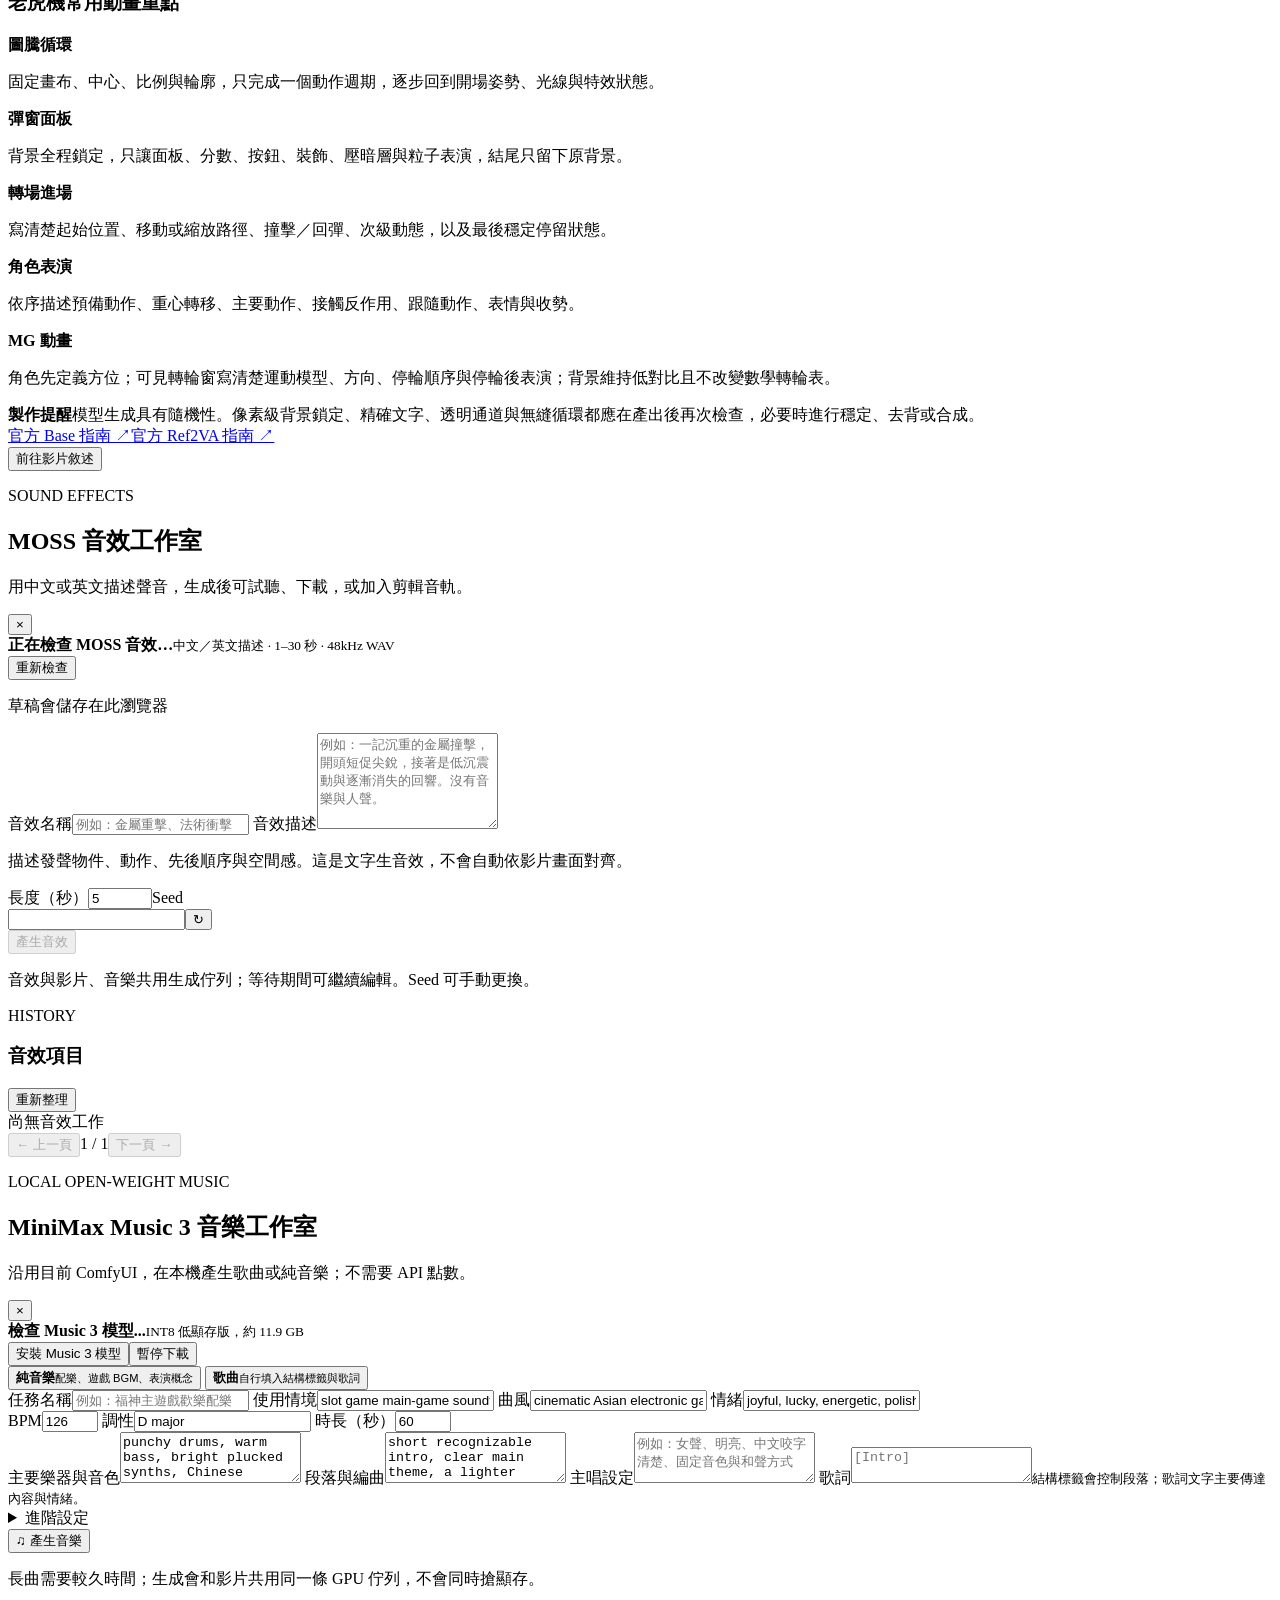
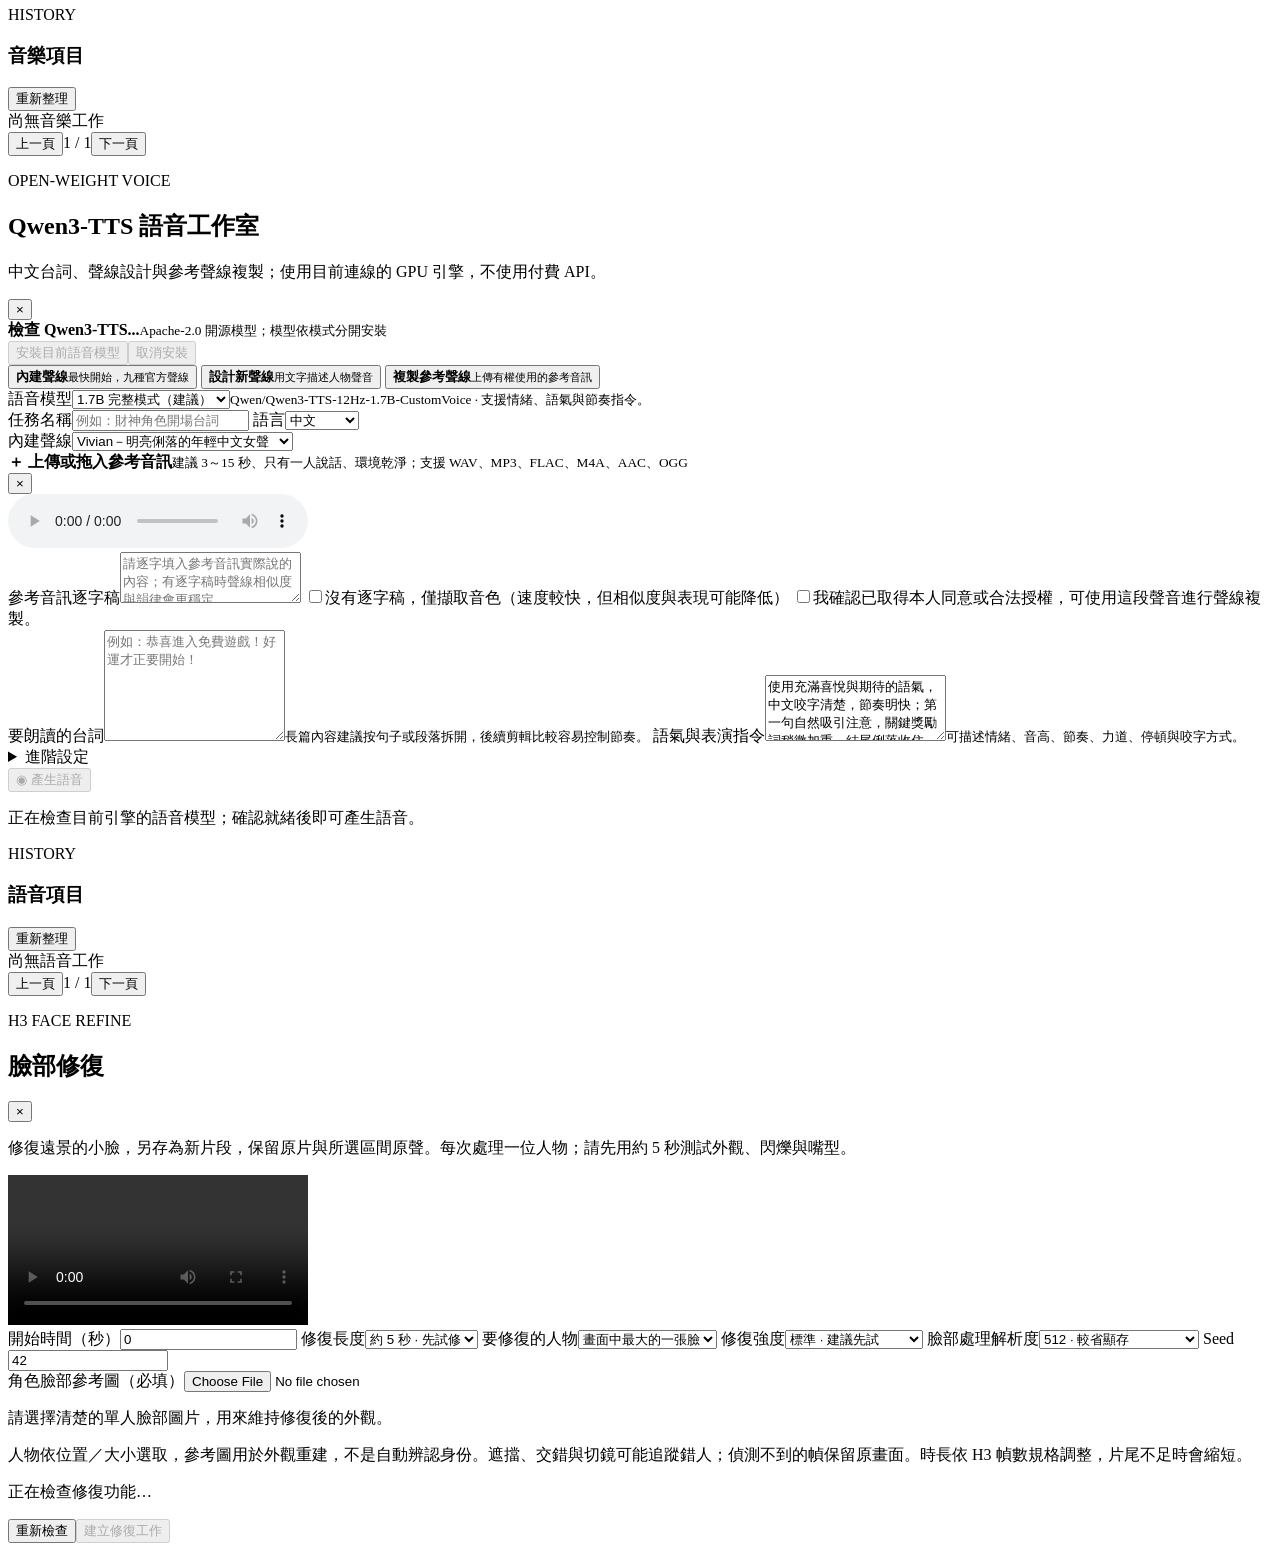
==== commit b128973c: "feat(audio): add local MOSS sound effects and editor audio tracks" ====
--- a/H3Studio/static/index.html
+++ b/H3Studio/static/index.html
@@ -4,9 +4,9 @@
   <meta charset="utf-8">
   <meta name="viewport" content="width=device-width, initial-scale=1">
   <title>MiniMax H3 Studio</title>
-  <link rel="stylesheet" href="/static/styles.css?v=20261029-prompt-review">
+  <link rel="stylesheet" href="/static/styles.css?v=20261030-sfx-layout">
   <link rel="stylesheet" href="/static/lora-help.css?v=20261005-lora-recommendations">
-  <link rel="stylesheet" href="/static/workspace_ui.css?v=20261017-ux">
+  <link rel="stylesheet" href="/static/workspace_ui.css?v=20261030-sfx">
 </head>
 <body>
   <div class="ambient ambient-one"></div>
@@ -25,6 +25,7 @@
       <a class="button ghost small" href="/scripts" target="_blank" rel="noopener">✎ 腳本編寫</a>
       <button id="openMusicStudio" class="button ghost small music-toolbar-button" type="button" aria-haspopup="dialog"><b>♫</b><span>Music 3</span></button>
       <button id="openVoiceStudio" class="button ghost small voice-toolbar-button" type="button" aria-haspopup="dialog"><b>◉</b><span>語音</span></button>
+      <button id="openSfxStudio" class="button ghost small" type="button" aria-haspopup="dialog"><b>◌</b><span>音效</span></button>
       <button id="openPromptGuide" class="button ghost small guide-toolbar-button" type="button" aria-haspopup="dialog" aria-label="開啟提示詞指南"><b>✦</b><span class="guide-button-label">提示詞指南</span></button>
       <button id="startEngine" class="button ghost small" type="button">啟動引擎</button>
       <button id="openModelUpdates" class="button ghost small model-update-toolbar" type="button" aria-haspopup="dialog"><span id="modelUpdateToolbarDot" class="model-update-toolbar-dot hidden"></span><span id="modelUpdateToolbarText">模型版本</span></button>
@@ -765,6 +766,31 @@
     </section>
   </div>
 
+  <div id="sfxModal" class="modal hidden" role="dialog" aria-modal="true" aria-labelledby="sfxTitle">
+    <div class="modal-backdrop" data-close-sfx></div>
+    <section class="modal-card music-studio-card sfx-studio-card">
+      <div class="modal-heading music-heading sfx-heading">
+        <div><p class="eyebrow">SOUND EFFECTS</p><h2 id="sfxTitle">MOSS 音效工作室</h2><p>用中文或英文描述聲音，生成後可試聽、下載，或加入剪輯音軌。</p></div>
+        <button class="icon-button modal-close" type="button" data-close-sfx aria-label="關閉音效工作室">×</button>
+      </div>
+      <div class="music-layout">
+        <form id="sfxForm" class="music-editor">
+          <div class="music-model-card sfx-model-card"><span id="sfxStatusDot" class="music-status-dot"></span><div><strong id="sfxModelTitle">正在檢查 MOSS 音效…</strong><small id="sfxModelDetail">中文／英文描述 · 1–30 秒 · 48kHz WAV</small></div><button id="checkSfxStatus" class="button ghost small" type="button">重新檢查</button></div>
+          <p id="sfxDraftStatus" class="subtle" role="status">草稿會儲存在此瀏覽器</p>
+          <label class="music-wide-field">音效名稱<input id="sfxJobName" maxlength="80" placeholder="例如：金屬重擊、法術衝擊"></label>
+          <label class="music-wide-field">音效描述<textarea id="sfxPrompt" rows="6" maxlength="2000" required placeholder="例如：一記沉重的金屬撞擊，開頭短促尖銳，接著是低沉震動與逐漸消失的回響。沒有音樂與人聲。"></textarea></label>
+          <p class="sfx-prompt-help">描述發聲物件、動作、先後順序與空間感。這是文字生音效，不會自動依影片畫面對齊。</p>
+          <div class="form-grid music-core-fields"><label>長度（秒）<input id="sfxDuration" type="number" min="1" max="30" step="0.1" value="5" required></label><label>Seed<div class="seed-input"><input id="sfxSeed" inputmode="numeric" pattern="[0-9]+" required><button id="randomSfxSeed" class="button ghost small" type="button" aria-label="隨機音效 Seed">↻</button></div></label></div>
+          <button id="generateSfx" class="button primary wide music-generate" type="submit" disabled>產生音效</button>
+          <p class="music-generation-note">音效與影片、音樂共用生成佇列；等待期間可繼續編輯。Seed 可手動更換。</p>
+          <p id="sfxFeedback" class="sfx-feedback" role="status" aria-live="polite"></p>
+        </form>
+        <section class="music-history"><div class="music-history-title"><div><span class="step-number">HISTORY</span><h3>音效項目</h3></div><button id="refreshSfxJobs" class="button ghost small" type="button">重新整理</button></div><div id="sfxJobList" class="music-job-list"><div class="empty-state">尚無音效工作</div></div><div class="music-pagination"><button id="previousSfxPage" class="button ghost small" type="button" disabled>← 上一頁</button><span id="sfxPageLabel">1 / 1</span><button id="nextSfxPage" class="button ghost small" type="button" disabled>下一頁 →</button></div></section>
+      </div>
+      <dialog id="sfxEditorDialog" class="sfx-editor-dialog" aria-labelledby="sfxEditorTitle"><div class="modal-heading"><h3 id="sfxEditorTitle">加入剪輯音軌</h3><button id="closeSfxEditor" class="icon-button" type="button" aria-label="關閉加入剪輯視窗">×</button></div><label>加入哪個專案？<select id="sfxEditorProject"><option value="">建立新的剪輯專案</option></select></label><p id="sfxEditorStatus" role="status"></p><a id="sfxOpenEditor" class="button primary" target="_blank" rel="noopener">開啟剪輯並加入音效 ↗</a></dialog>
+    </section>
+  </div>
+
   <div id="musicModal" class="modal hidden" role="dialog" aria-modal="true" aria-labelledby="musicTitle">
     <div class="modal-backdrop" data-close-music></div>
     <section class="modal-card music-studio-card">
@@ -925,8 +951,9 @@
   <script src="/static/lora-help.js?v=20261005-lora-recommendations"></script>
   <script src="/static/shortfilm_persistence.js?v=20261017-ux"></script>
   <script src="/static/audio_workspace.js?v=20261017-ux"></script>
-  <script src="/static/app.js?v=20261029-prompt-review"></script>
+  <script src="/static/app.js?v=20261030-sfx"></script>
+  <script src="/static/sfx.js?v=20261030-sfx"></script>
   <script src="/static/face-repair.js?v=20260917-face-repair"></script>
-  <script src="/static/workspace_ui.js?v=20261017-ux"></script>
+  <script src="/static/workspace_ui.js?v=20261030-sfx"></script>
 </body>
 </html>
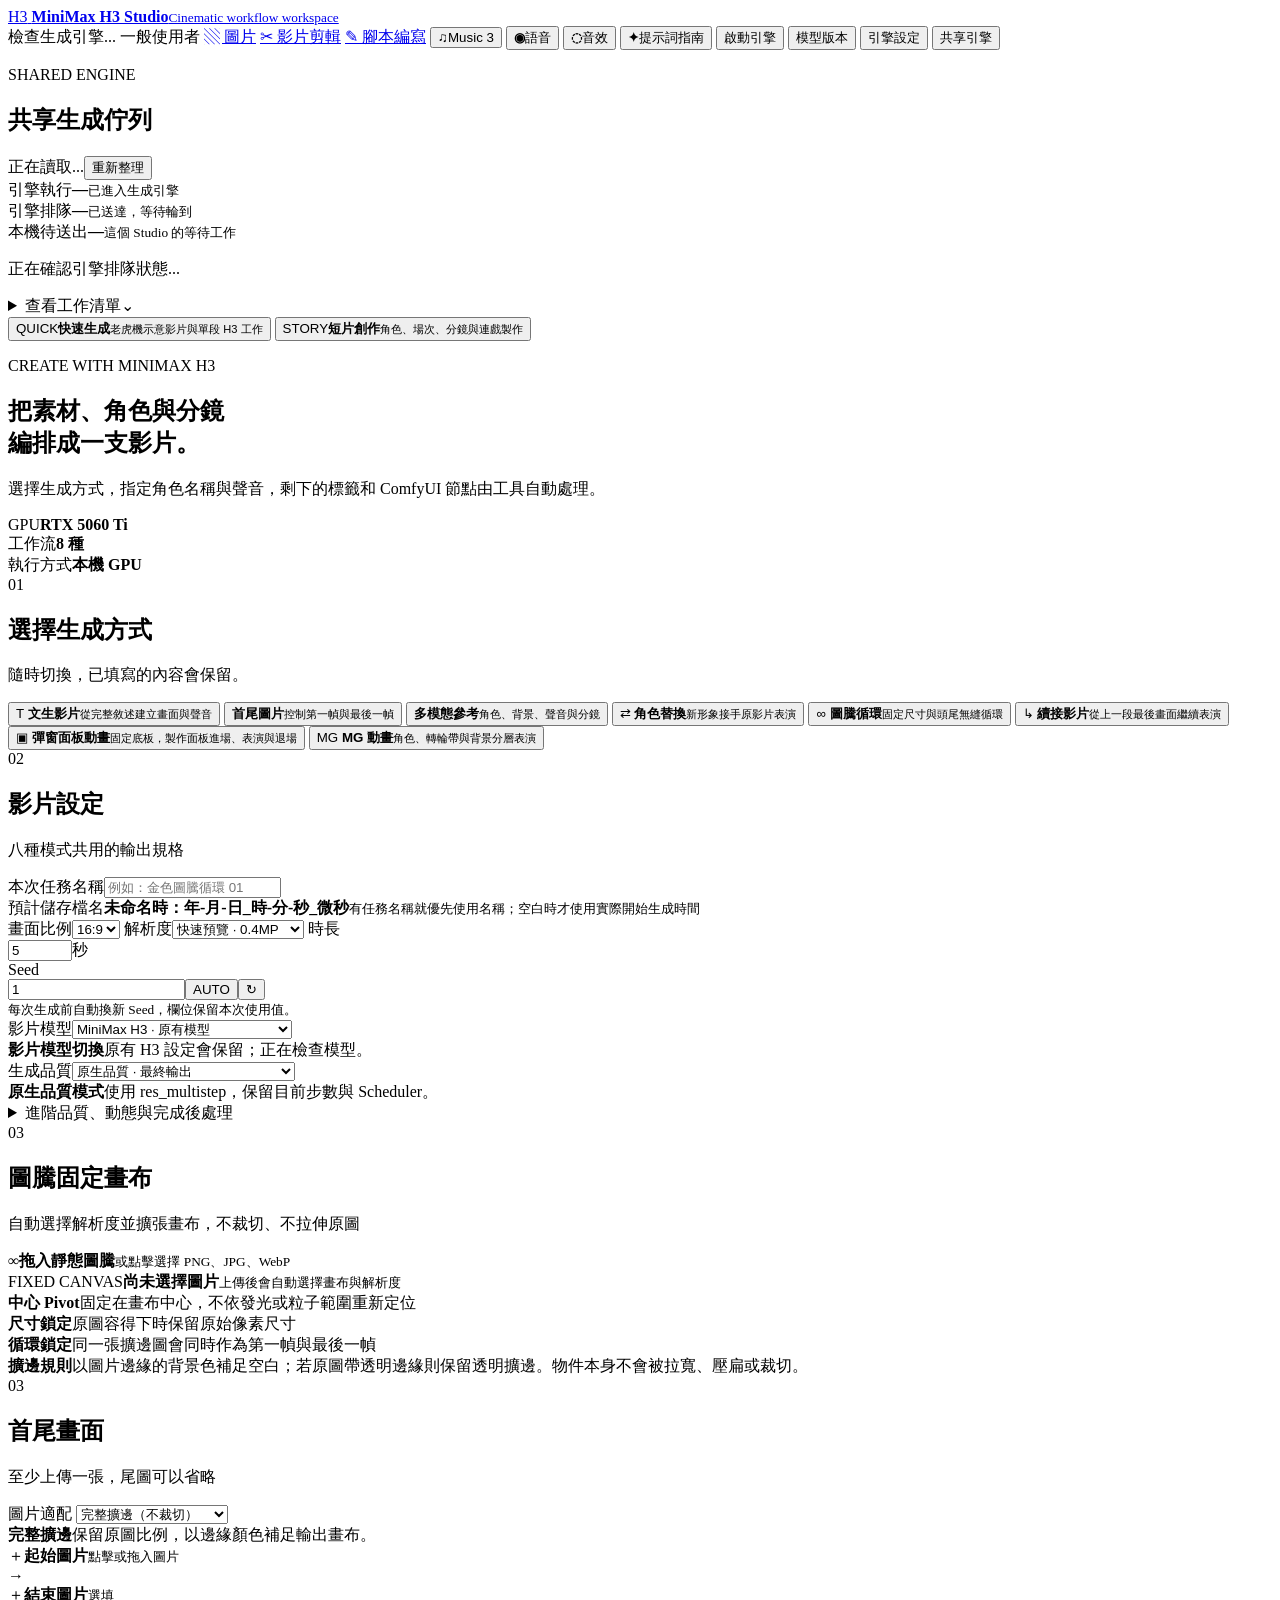
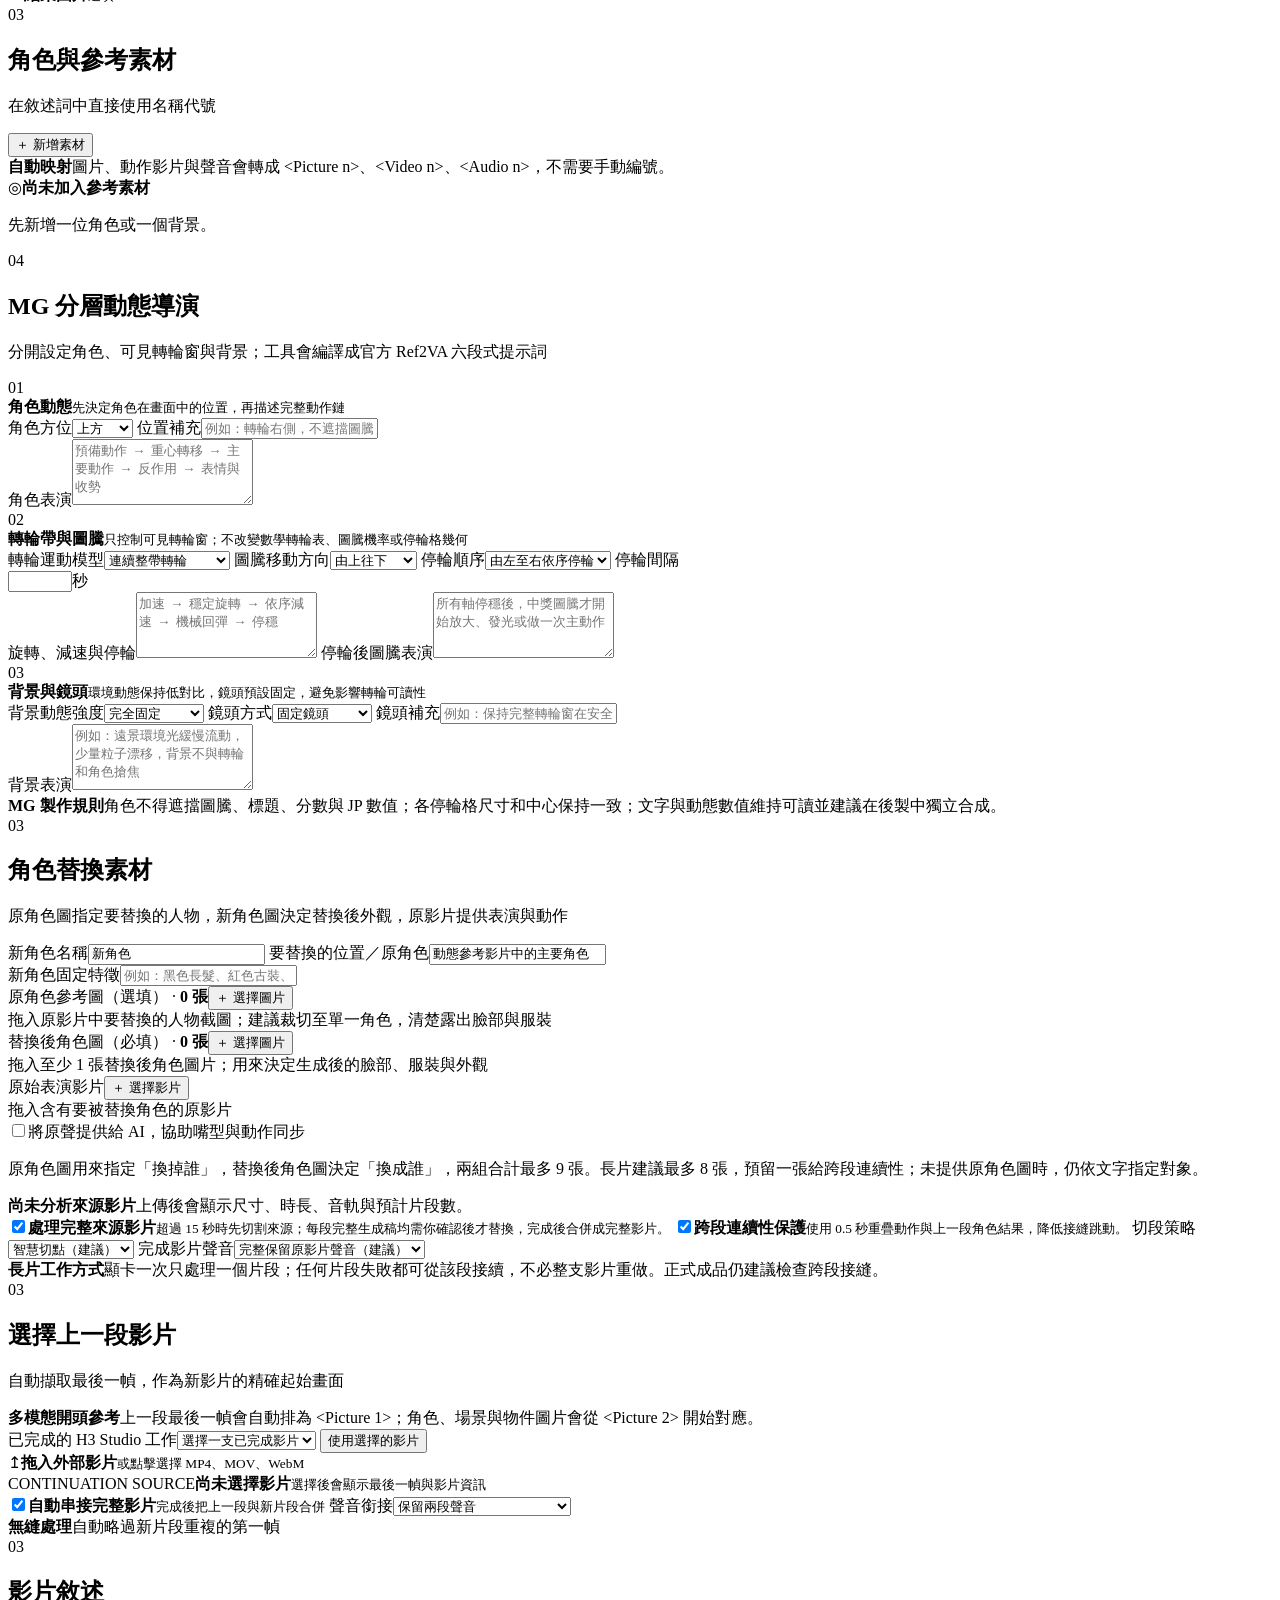
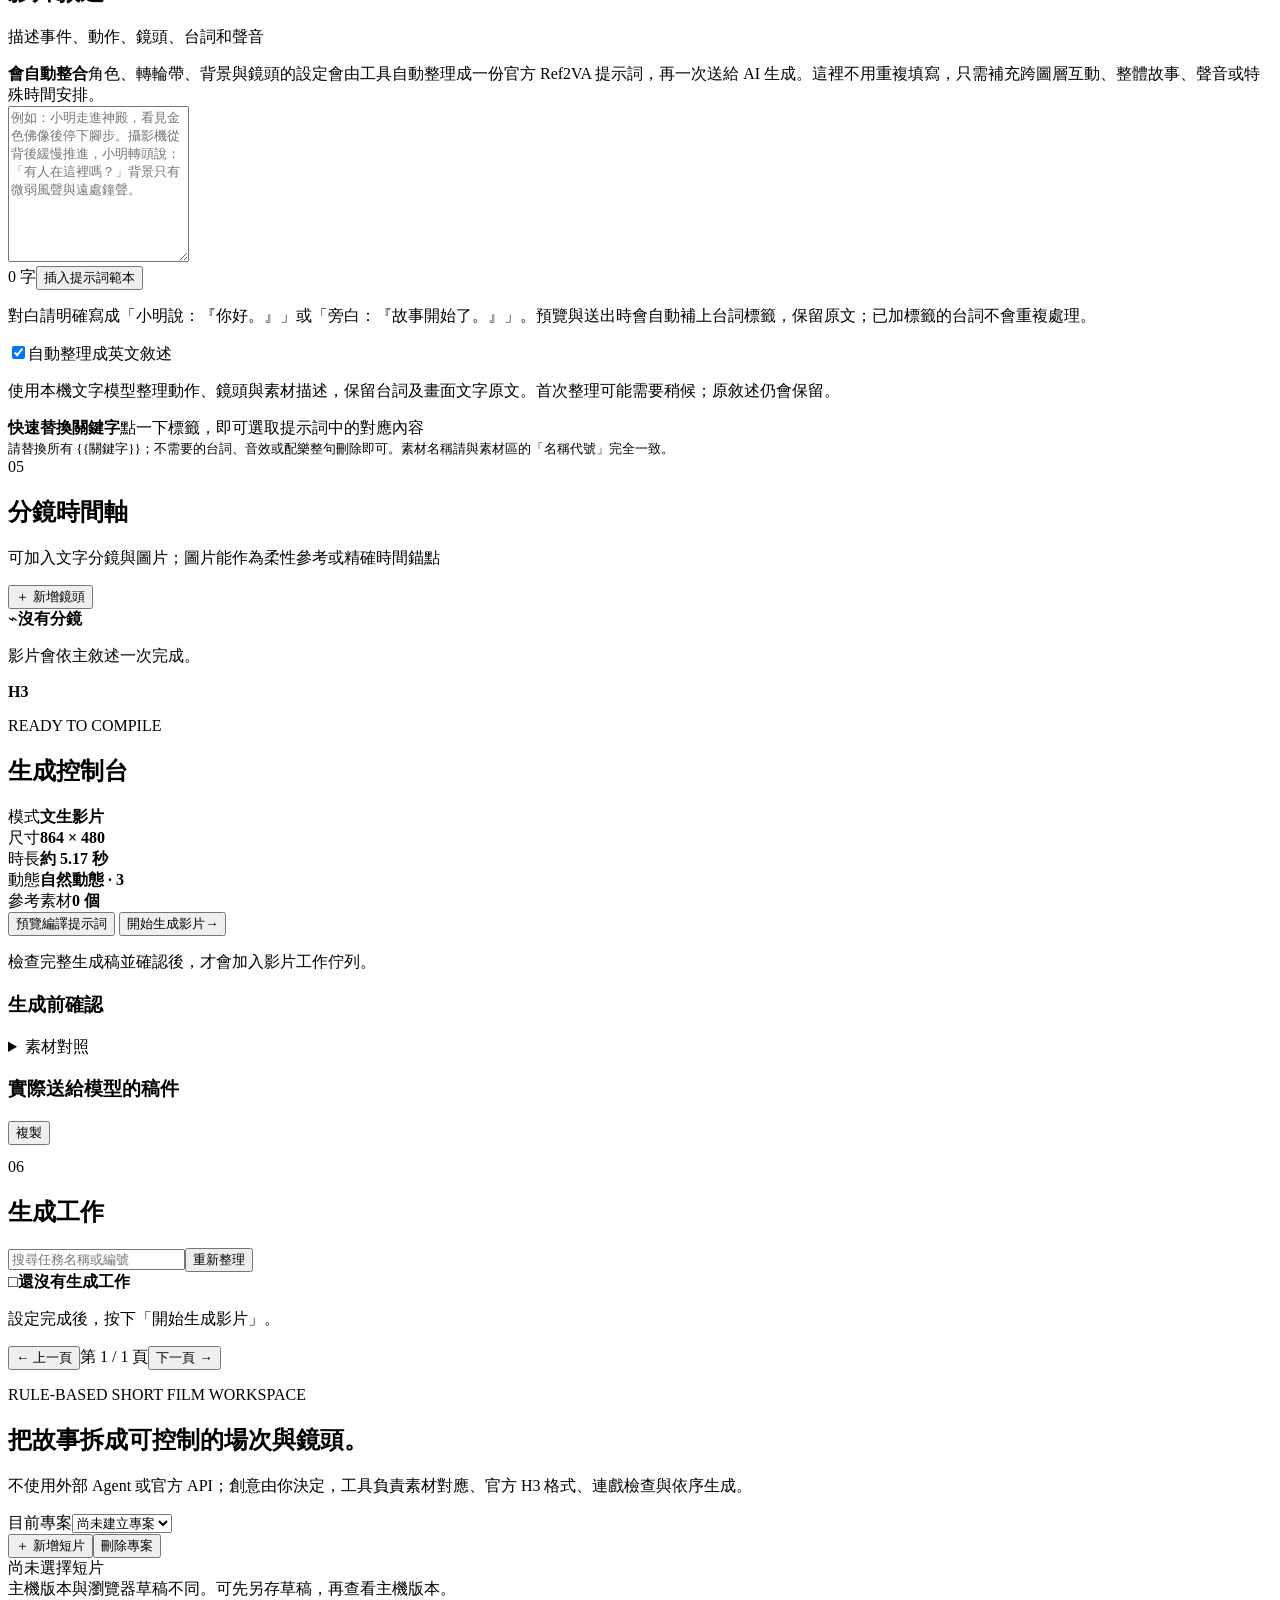
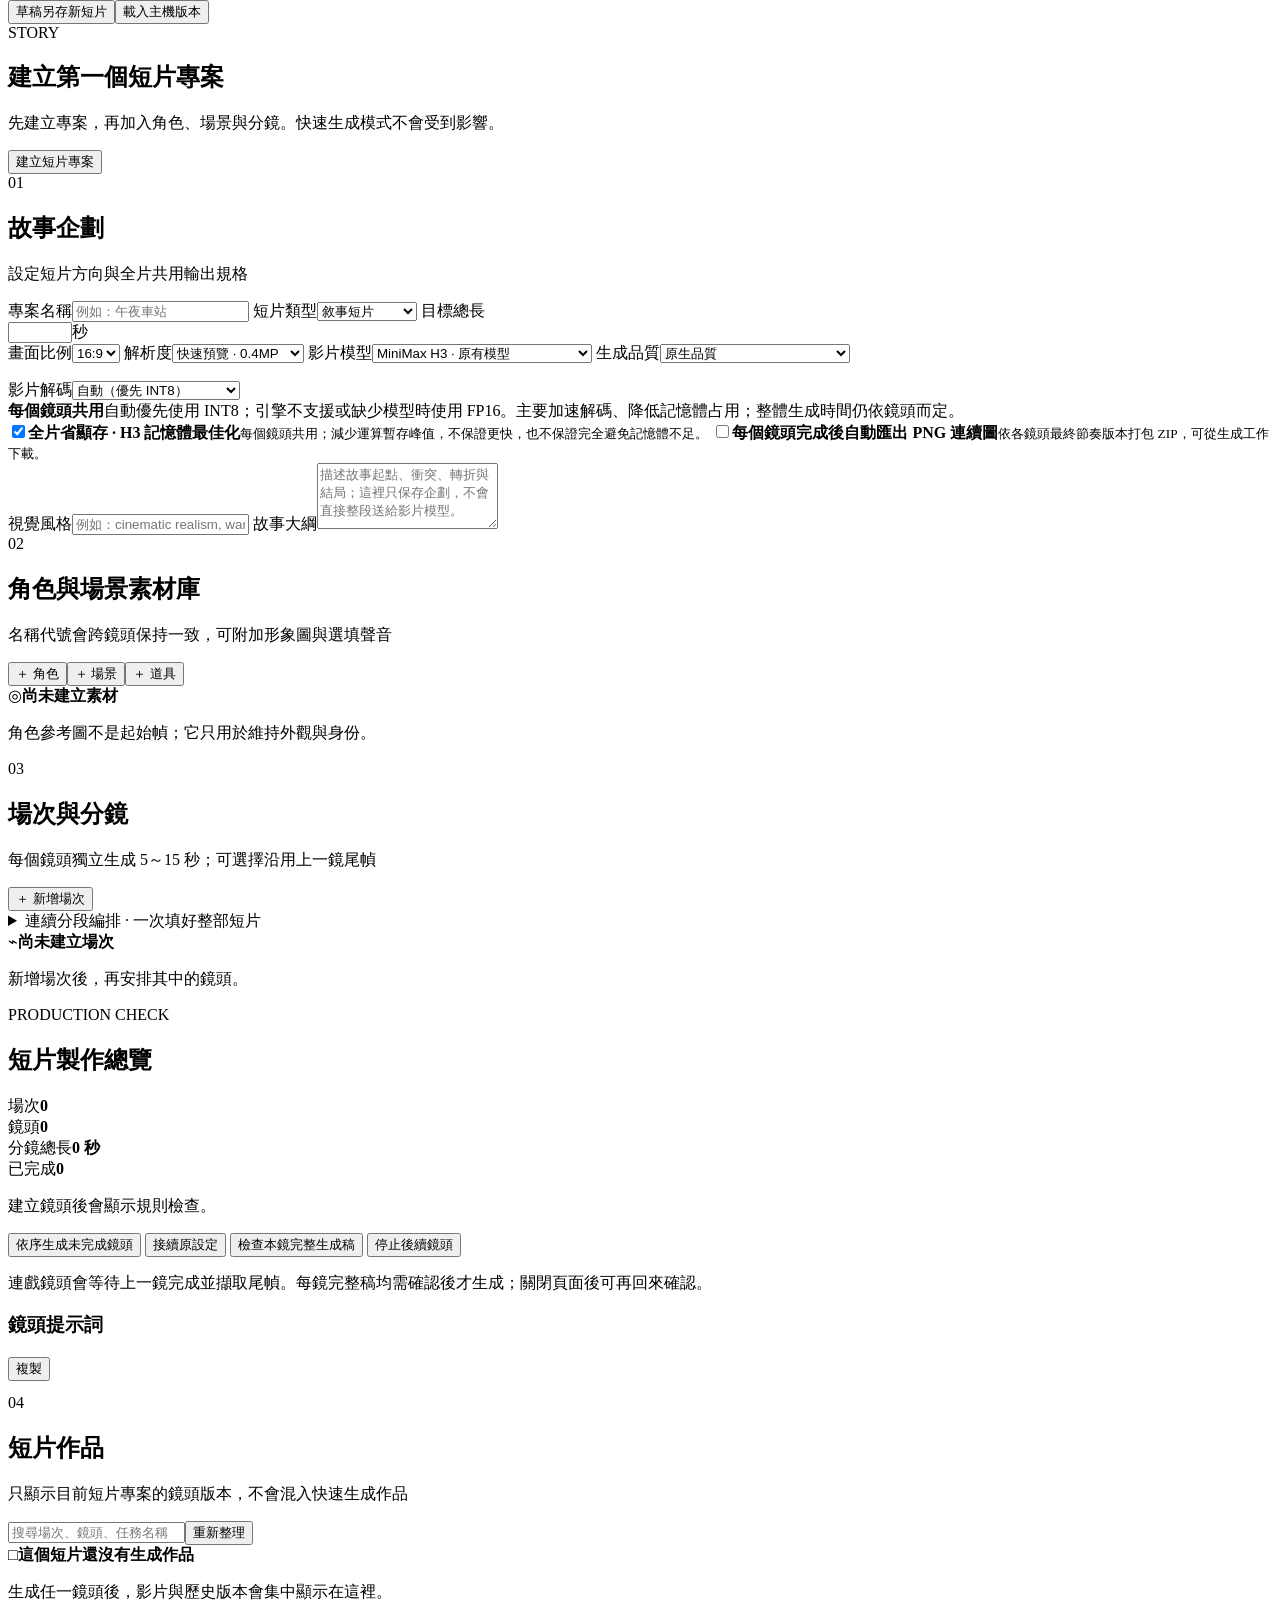
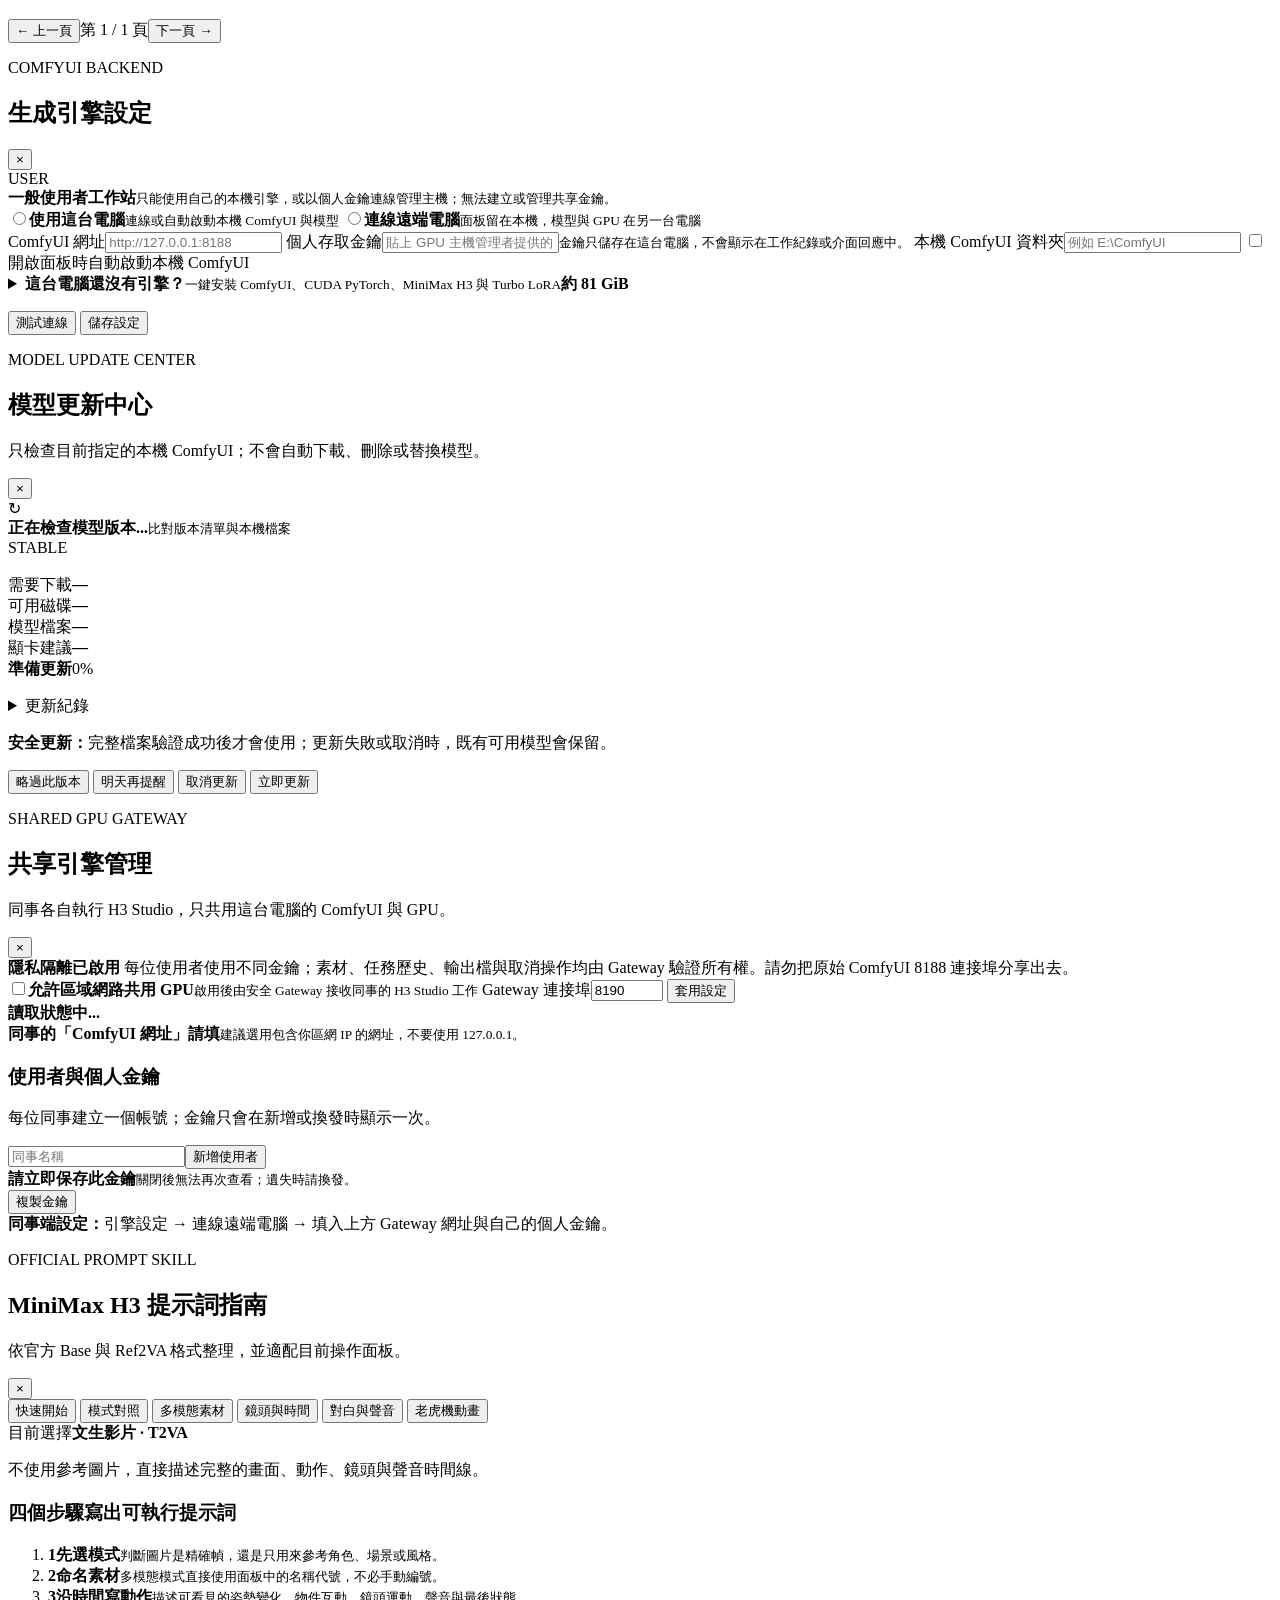
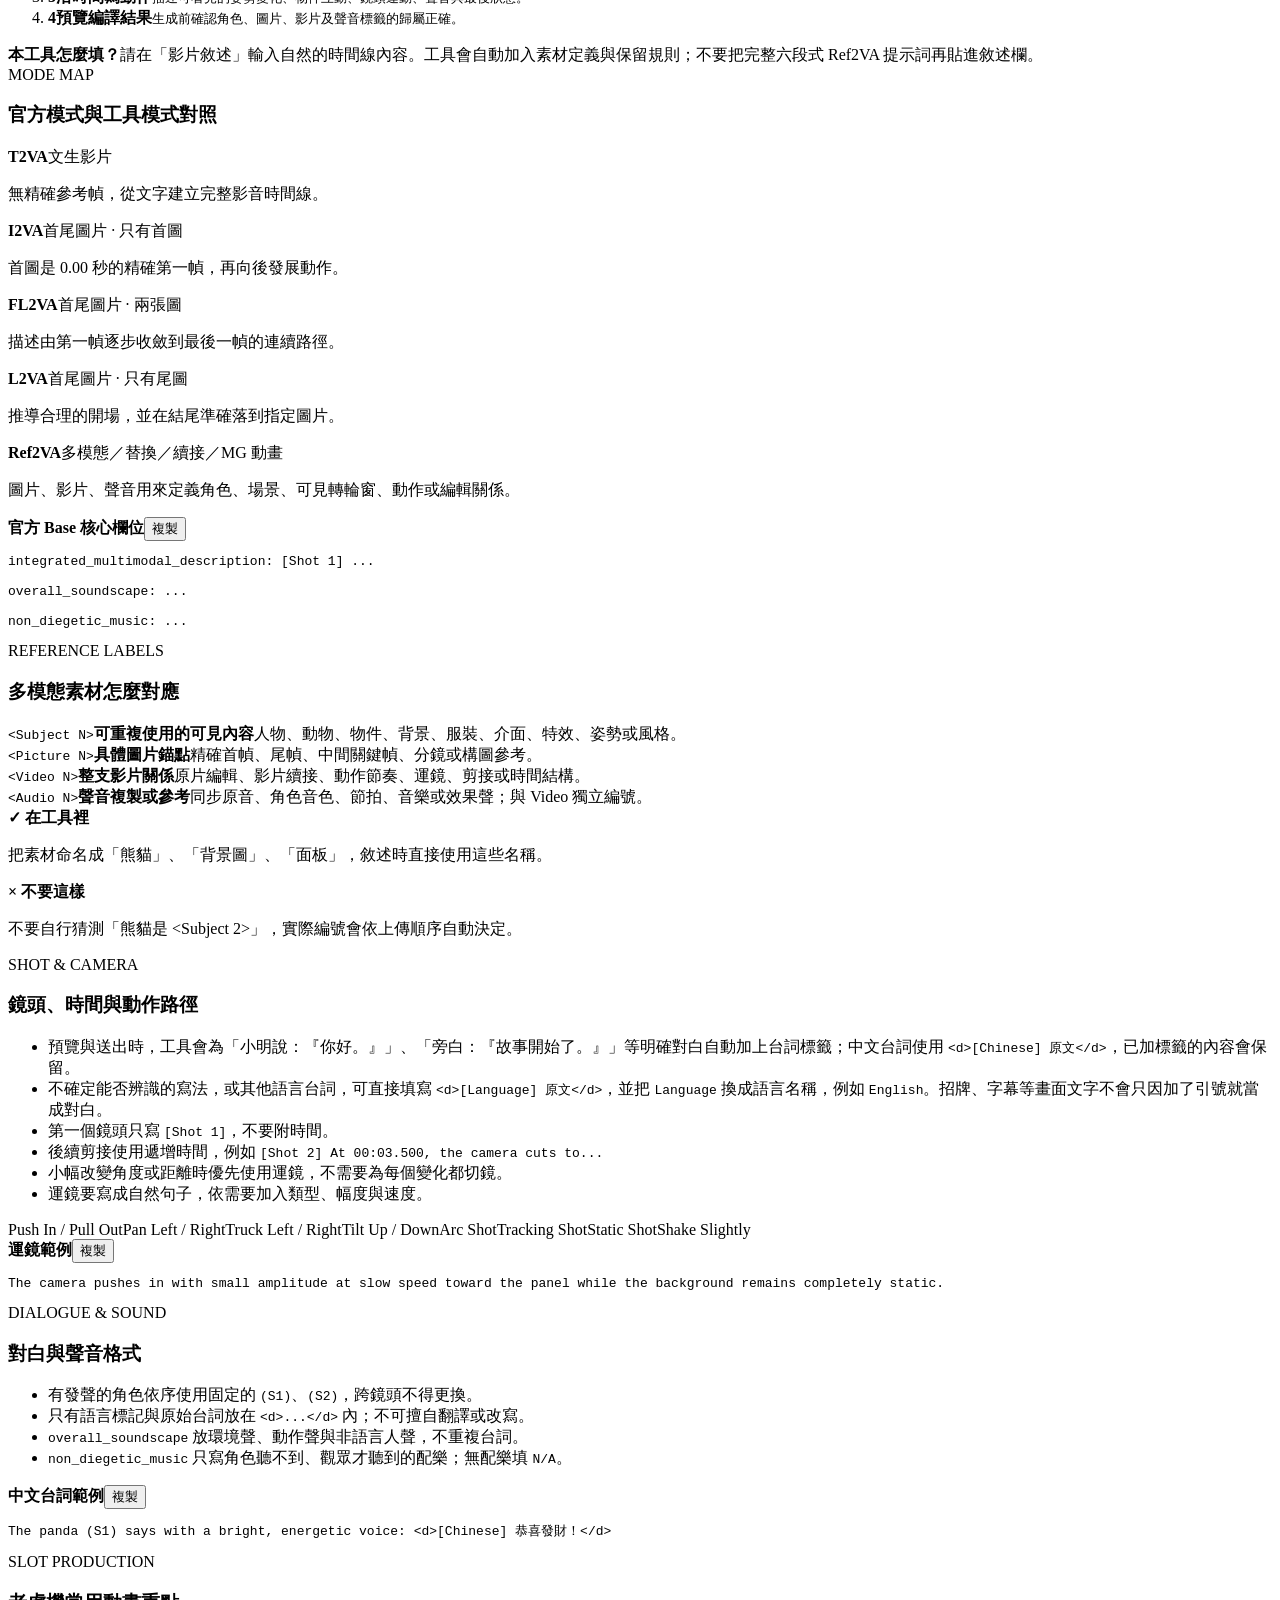
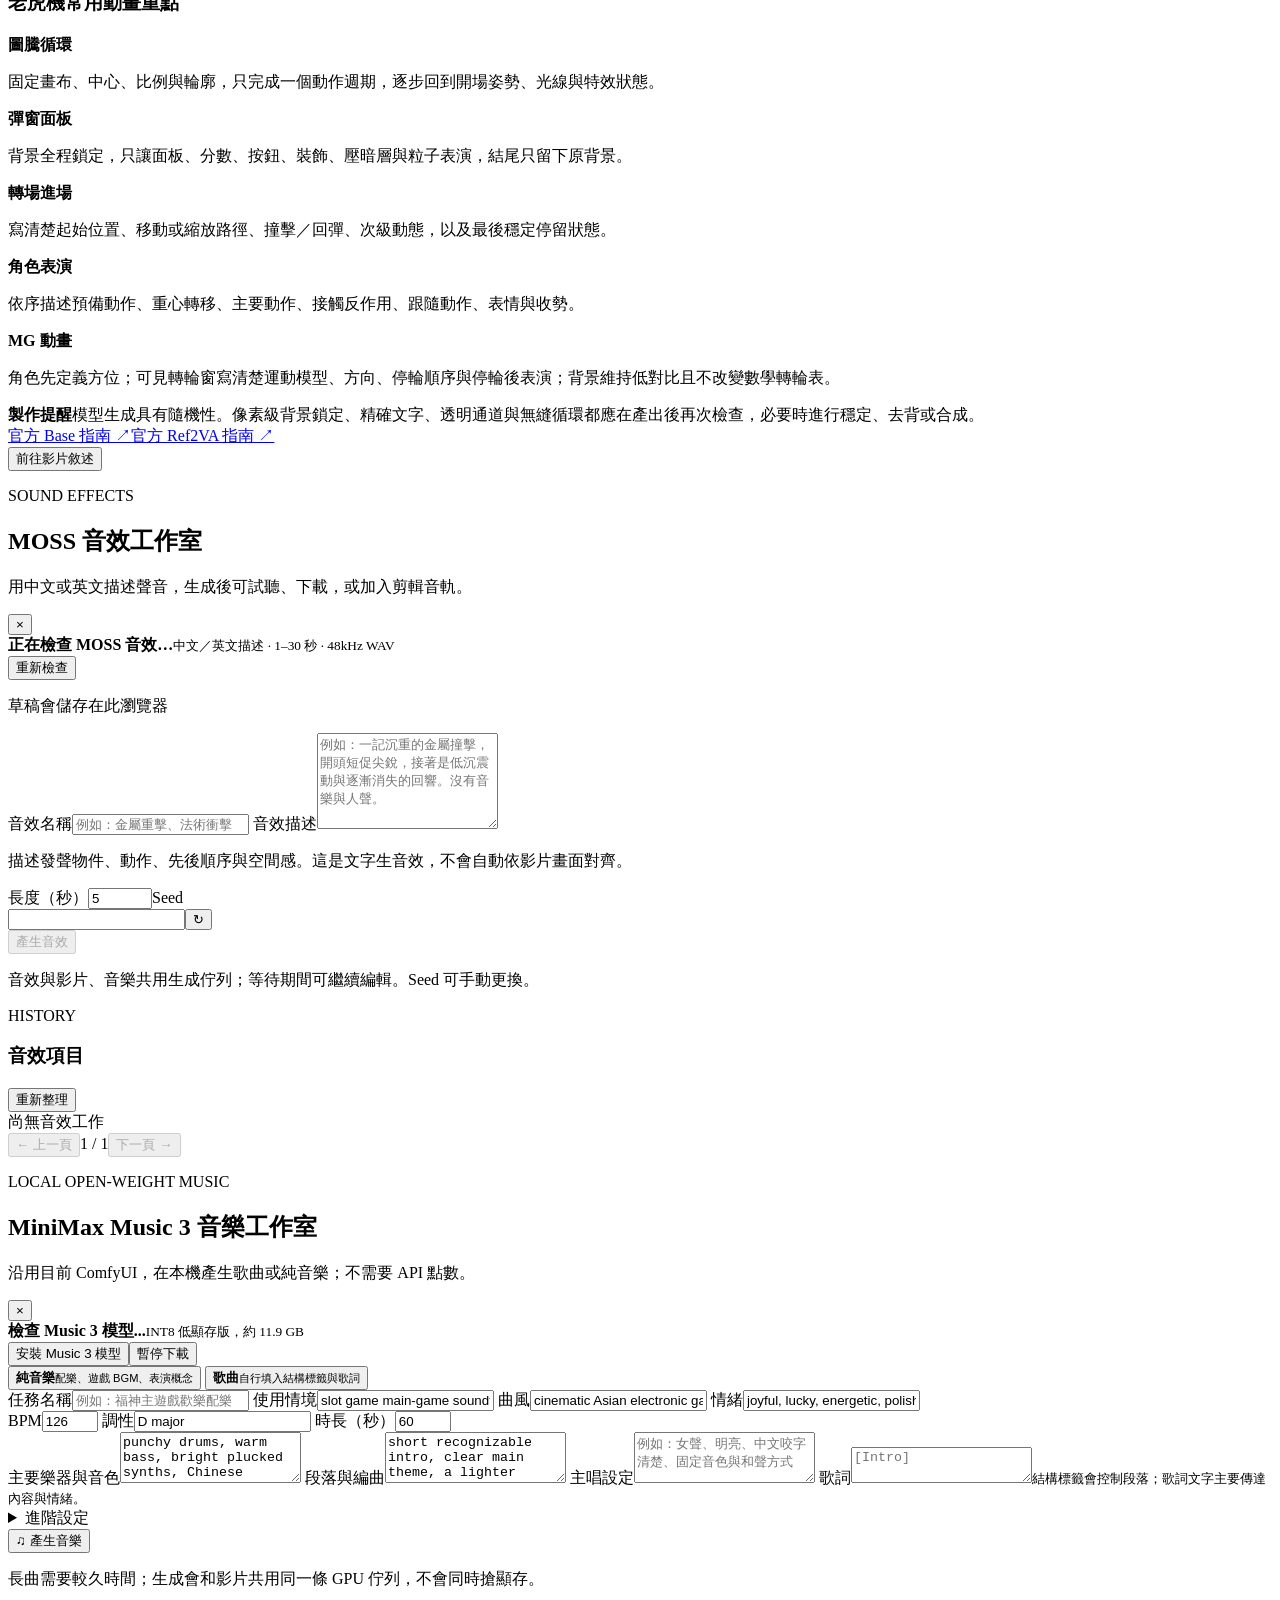
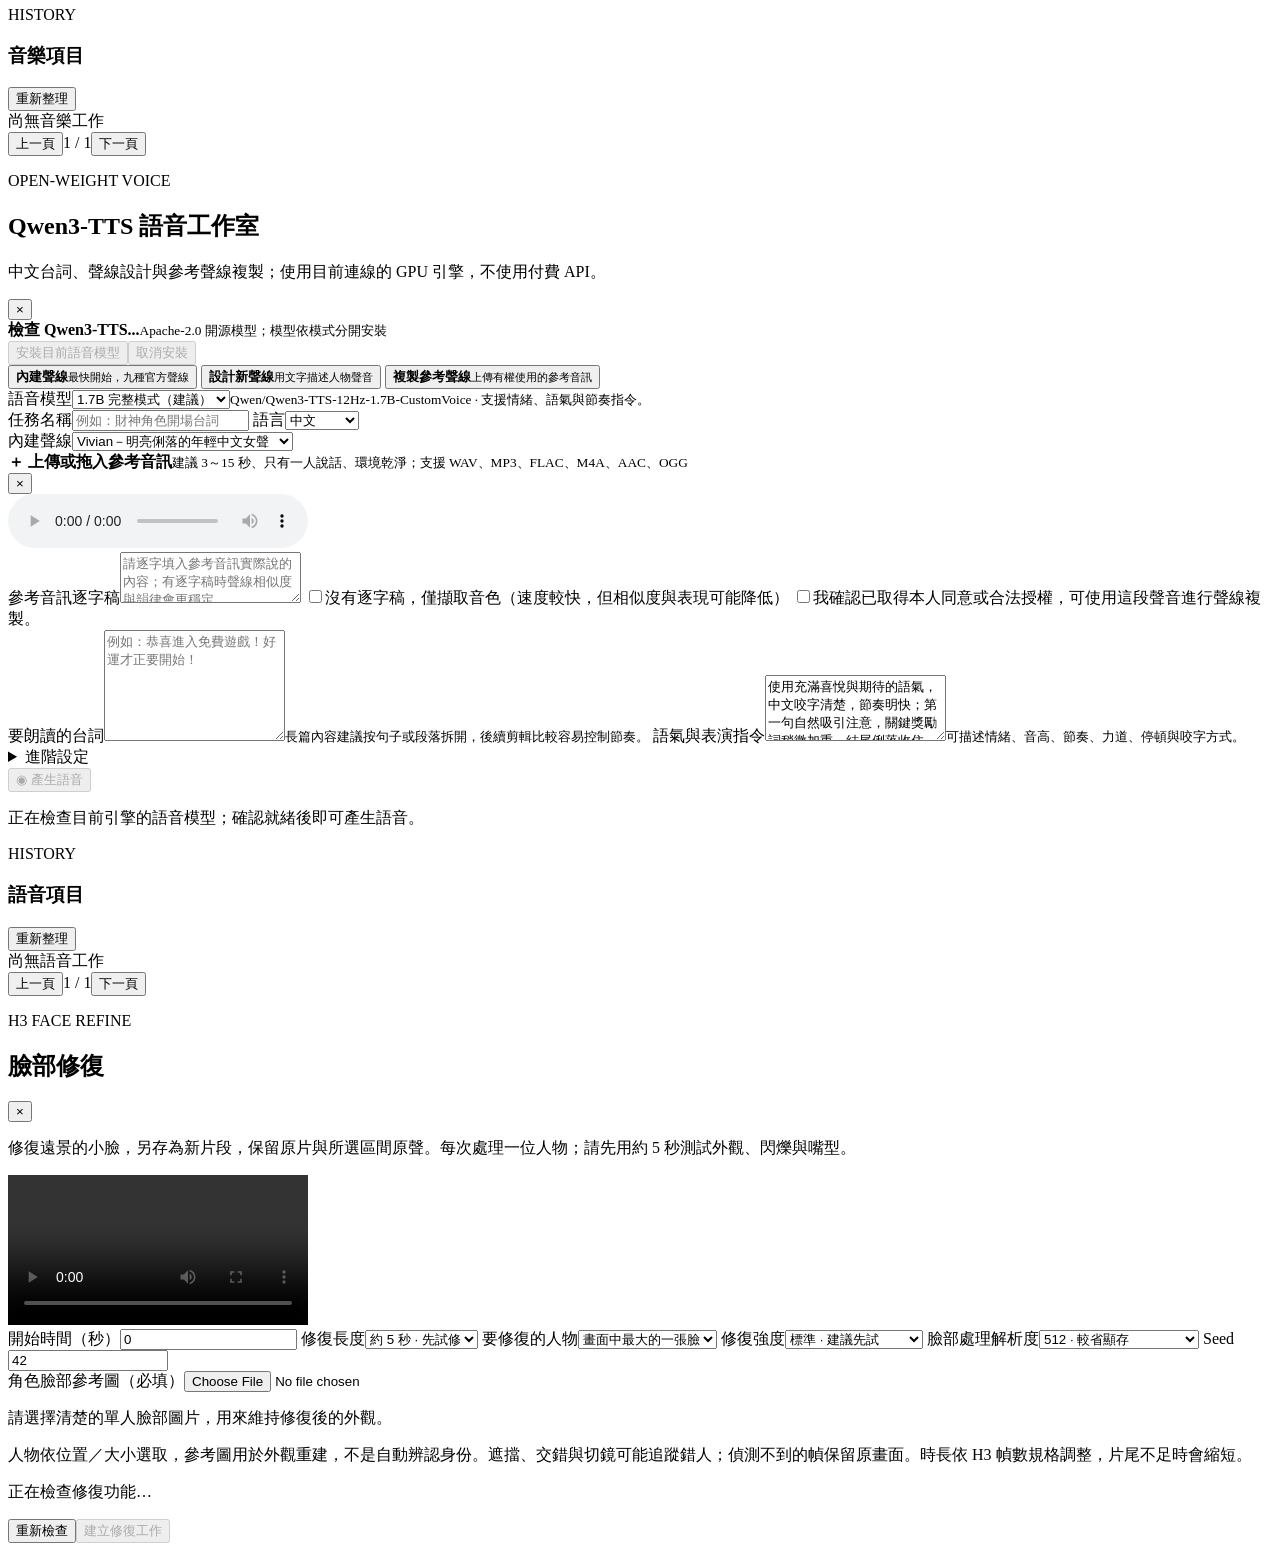
==== commit d3a7224a: "feat(video): add Pika Flex and updated H3 adapters" ====
--- a/H3Studio/static/index.html
+++ b/H3Studio/static/index.html
@@ -139,11 +139,11 @@
             <div><label for="seed">Seed</label><div class="seed-row"><input id="seed" type="number" min="0" value="1" aria-describedby="videoSeedHelp"><button id="videoSeedAuto" class="button ghost small seed-auto-button" type="button" aria-label="每次影片生成自動更換 Seed" aria-pressed="true">AUTO</button><button id="randomSeed" class="icon-button" type="button" title="隨機 Seed">↻</button></div><small id="videoSeedHelp" class="field-help">每次生成前自動換新 Seed，欄位保留本次使用值。</small></div>
           </div>
           <div class="quality-selector">
-            <label>影片模型<select id="videoModel" aria-describedby="videoModelHint"><option value="h3">MiniMax H3 · 原有模型</option><option value="fasth3_omni_nvfp4">FastH3-Omni NVFP4 · 試用</option></select></label>
+            <label>影片模型<select id="videoModel" aria-describedby="videoModelHint"><option value="h3">MiniMax H3 · 原有模型</option><option value="fasth3_omni_nvfp4">FastH3-Omni NVFP4 · 試用</option><option value="pika_h3_flex">Pika H3 Flex · 6 步</option><option value="h3_ref_patch">H3 FL2VA + Ref Patch · 實驗參考</option></select></label>
             <div><strong>影片模型切換</strong><span id="videoModelHint" role="status">原有 H3 設定會保留；正在檢查模型。</span></div>
           </div>
           <div class="quality-selector">
-            <label>生成品質<select id="qualityMode"><option value="native">原生品質 · 最終輸出</option><option value="turbo">Turbo 快速預覽 · 自動適配</option><option value="turbo_fast">Turbo 新快速 · 4-step v1.1 768p</option><option value="turbo_quality">Turbo 新高品質 · 8-step 768p</option><option value="turbo_audio">Turbo 聲音改善 · 4-step v1.2 768p</option><option value="turbo_ref_quality">Ref Turbo 品質比較 · 8-step v1.0</option><option value="turbo_sla">實驗性 Turbo-SLA · 4-step</option><option value="sparse_experimental">實驗性稀疏加速 · 4-step（原版）</option></select></label>
+            <label>生成品質<select id="qualityMode"><option value="native">原生品質 · 最終輸出</option><option value="turbo">Turbo 快速預覽 · 自動適配</option><option value="turbo_fast_v13">FL2VA Turbo · 4-step v1.3 768p</option><option value="turbo_quality_v11">FL2VA Turbo · 8-step v1.1 768p</option><option value="turbo_ref_fast_v10">Ref Turbo · 4-step v1.0 768p</option><option value="turbo_ref_quality_v11">Ref Turbo · 8-step v1.1 768p</option><option value="turbo_fast">Turbo 舊版 · 4-step v1.1 768p</option><option value="turbo_quality">Turbo 舊版 · 8-step v1.0 768p</option><option value="turbo_audio">Turbo 聲音改善 · 4-step v1.2 768p</option><option value="turbo_ref_quality">Ref Turbo 舊版 · 8-step v1.0</option><option value="turbo_sla">實驗性 Turbo-SLA · 4-step</option><option value="sparse_experimental">實驗性稀疏加速 · 4-step（原版）</option></select></label>
             <div><strong id="qualityModeTitle">原生品質模式</strong><span id="qualityModeHint">使用 res_multistep，保留目前步數與 Scheduler。</span></div>
           </div>
           <div id="qualityBuiltinLoraHelp" class="lora-builtin-help"></div>
@@ -166,7 +166,7 @@
             <summary>進階採樣設定</summary>
             <div class="form-grid three">
               <label>採樣步數<input id="steps" type="number" min="4" max="40" value="20"></label>
-              <label>Scheduler<select id="scheduler"><option value="simple">simple</option><option value="beta">beta</option><option value="normal">normal</option><option value="sgm_uniform">sgm_uniform</option><option value="karras">karras</option></select></label>
+              <label>Scheduler<select id="scheduler"><option value="simple">simple</option><option value="beta">beta</option><option value="normal">normal</option><option value="sgm_uniform">sgm_uniform</option><option value="karras">karras</option><option value="manual" hidden>Pika 專用時間表</option></select></label>
               <label id="refSizeWrap" class="hidden">角色參考圖精度<select id="refImageSize"><option value="match">match · 較快／Turbo 建議</option><option value="max">max · 身份較準／較耗顯存</option></select><small class="field-help">只控制參考圖片的處理精度，不是角色強度；非 Ref2VA 模式不適用。</small></label>
             </div>
           </details>
@@ -447,8 +447,8 @@
               <div class="form-grid three">
                 <label>畫面比例<select id="sfAspectRatio"><option>16:9</option><option>9:16</option><option>1:1</option><option>4:3</option><option>3:4</option><option>21:9</option></select></label>
                 <label>解析度<select id="sfMegapixels"><option value="0.4">快速預覽 · 0.4MP</option><option value="0.7">標準 · 0.7MP</option><option value="0.9">高畫質 · 0.9MP</option><option value="0.98">最高精細 · 0.98MP</option></select></label>
-                <label>影片模型<select id="sfVideoModel" aria-describedby="sfVideoModelHint"><option value="h3">MiniMax H3 · 原有模型</option><option value="fasth3_omni_nvfp4">FastH3-Omni NVFP4 · 試用</option></select></label>
-                <label>生成品質<select id="sfQuality" aria-describedby="sfQualityHint"><option value="native">原生品質</option><option value="turbo">Turbo 快速預覽</option><option value="turbo_fast">Turbo 新快速 · 4-step v1.1</option><option value="turbo_quality">Turbo 新高品質 · 8-step</option><option value="turbo_audio">Turbo 聲音改善 · 4-step v1.2</option><option value="turbo_ref_quality">Ref Turbo 品質比較 · 8-step v1.0</option><option value="turbo_sla">實驗性 Turbo-SLA · 4-step</option><option value="sparse_experimental">實驗性稀疏加速（原版）</option></select></label>
+                <label>影片模型<select id="sfVideoModel" aria-describedby="sfVideoModelHint"><option value="h3">MiniMax H3 · 原有模型</option><option value="fasth3_omni_nvfp4">FastH3-Omni NVFP4 · 試用</option><option value="pika_h3_flex">Pika H3 Flex · 6 步</option><option value="h3_ref_patch">H3 FL2VA + Ref Patch · 實驗參考</option></select></label>
+                <label>生成品質<select id="sfQuality" aria-describedby="sfQualityHint"><option value="native">原生品質</option><option value="turbo">Turbo 快速預覽</option><option value="turbo_fast_v13">FL2VA Turbo · 4-step v1.3</option><option value="turbo_quality_v11">FL2VA Turbo · 8-step v1.1</option><option value="turbo_ref_fast_v10">Ref Turbo · 4-step v1.0</option><option value="turbo_ref_quality_v11">Ref Turbo · 8-step v1.1</option><option value="turbo_fast">Turbo 舊版 · 4-step v1.1</option><option value="turbo_quality">Turbo 舊版 · 8-step v1.0</option><option value="turbo_audio">Turbo 聲音改善 · 4-step v1.2</option><option value="turbo_ref_quality">Ref Turbo 舊版 · 8-step v1.0</option><option value="turbo_sla">實驗性 Turbo-SLA · 4-step</option><option value="sparse_experimental">實驗性稀疏加速（原版）</option></select></label>
               </div>
               <p id="sfVideoModelHint" class="field-help" role="status"></p>
               <p id="sfQualityHint" class="field-help"></p>
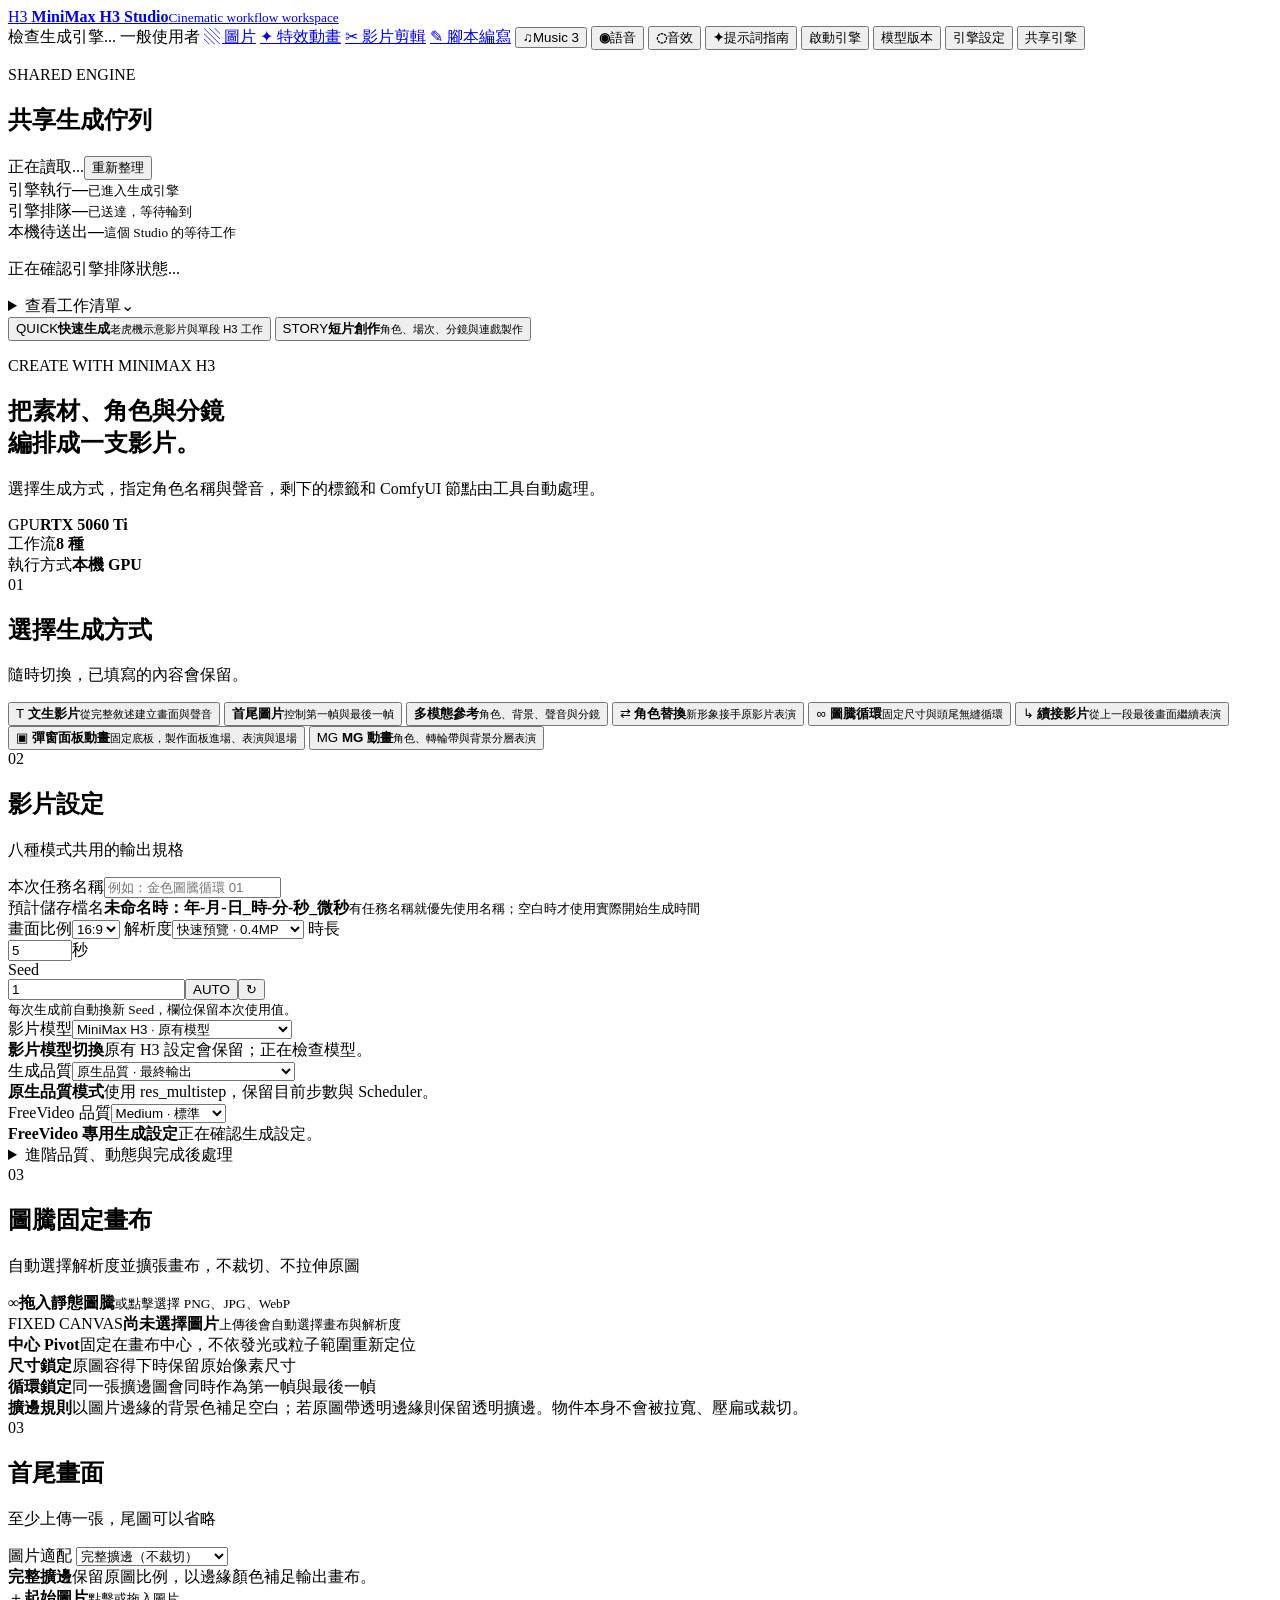
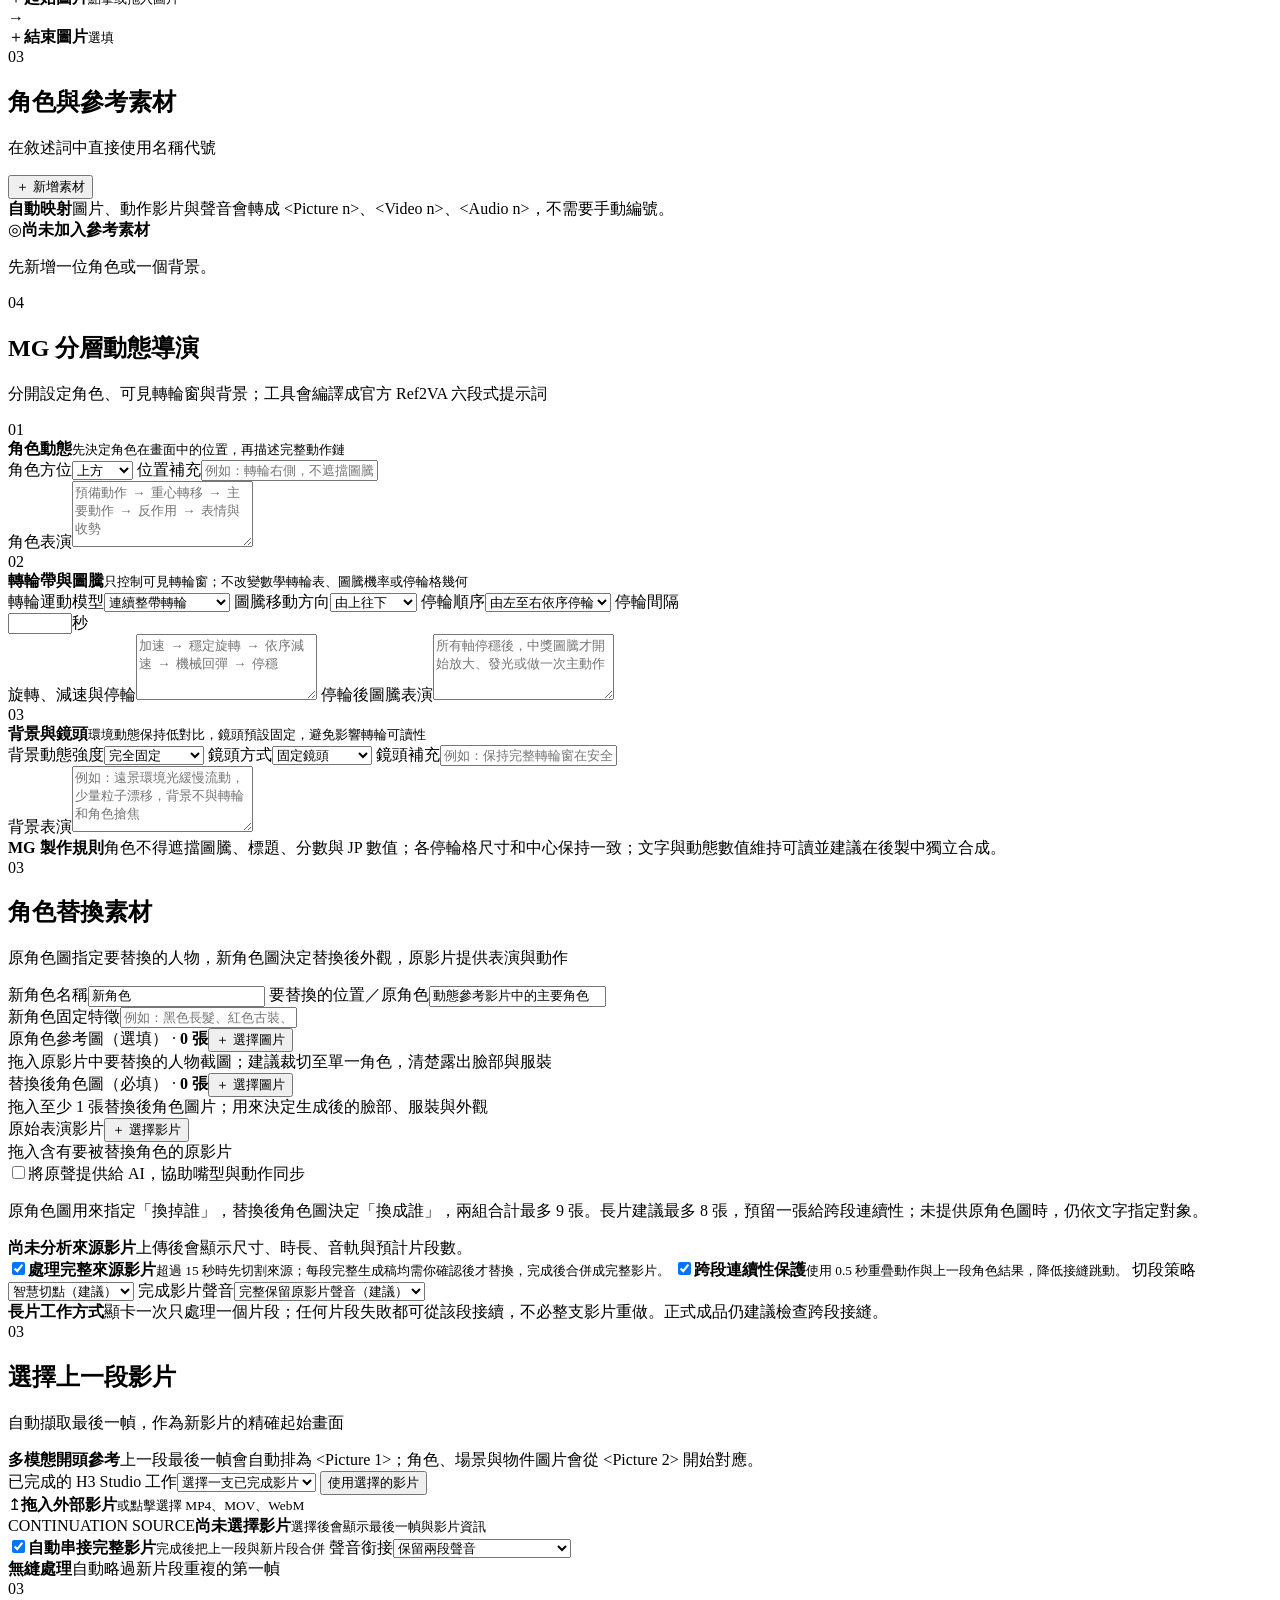
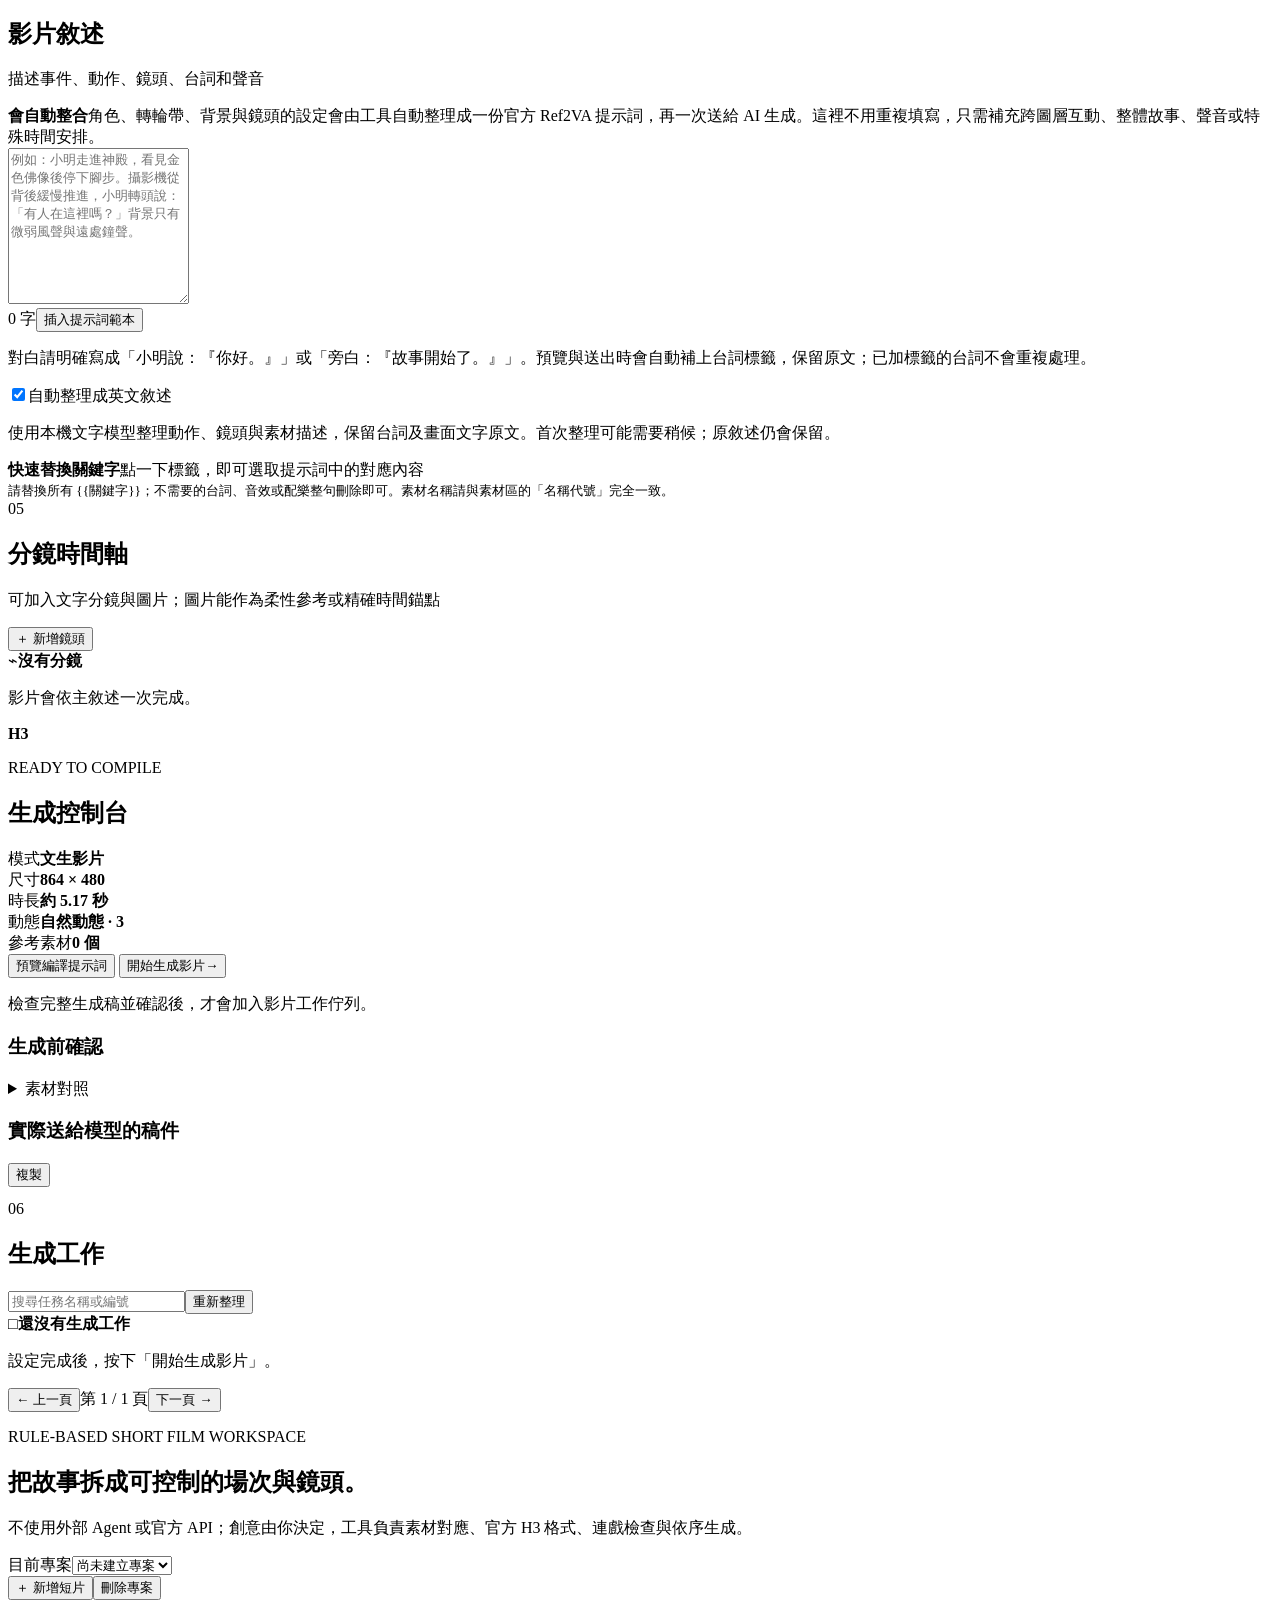
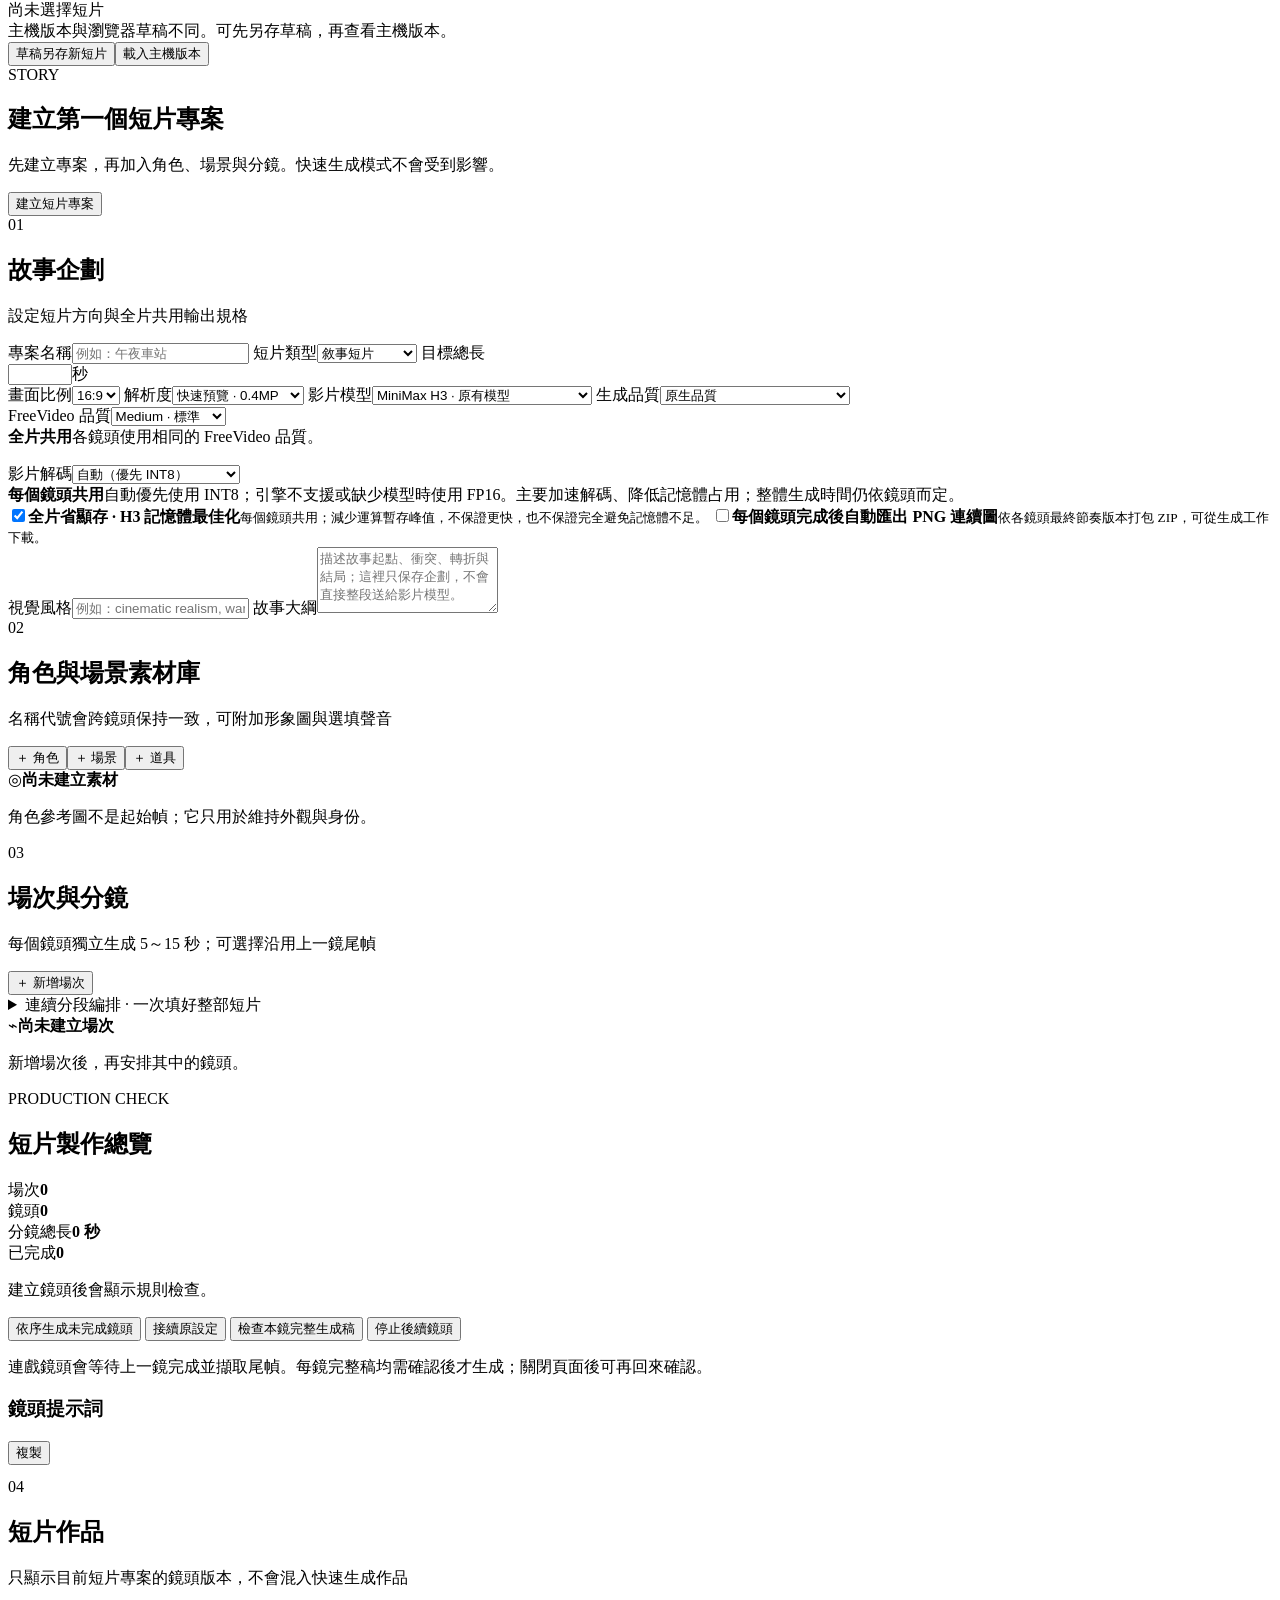
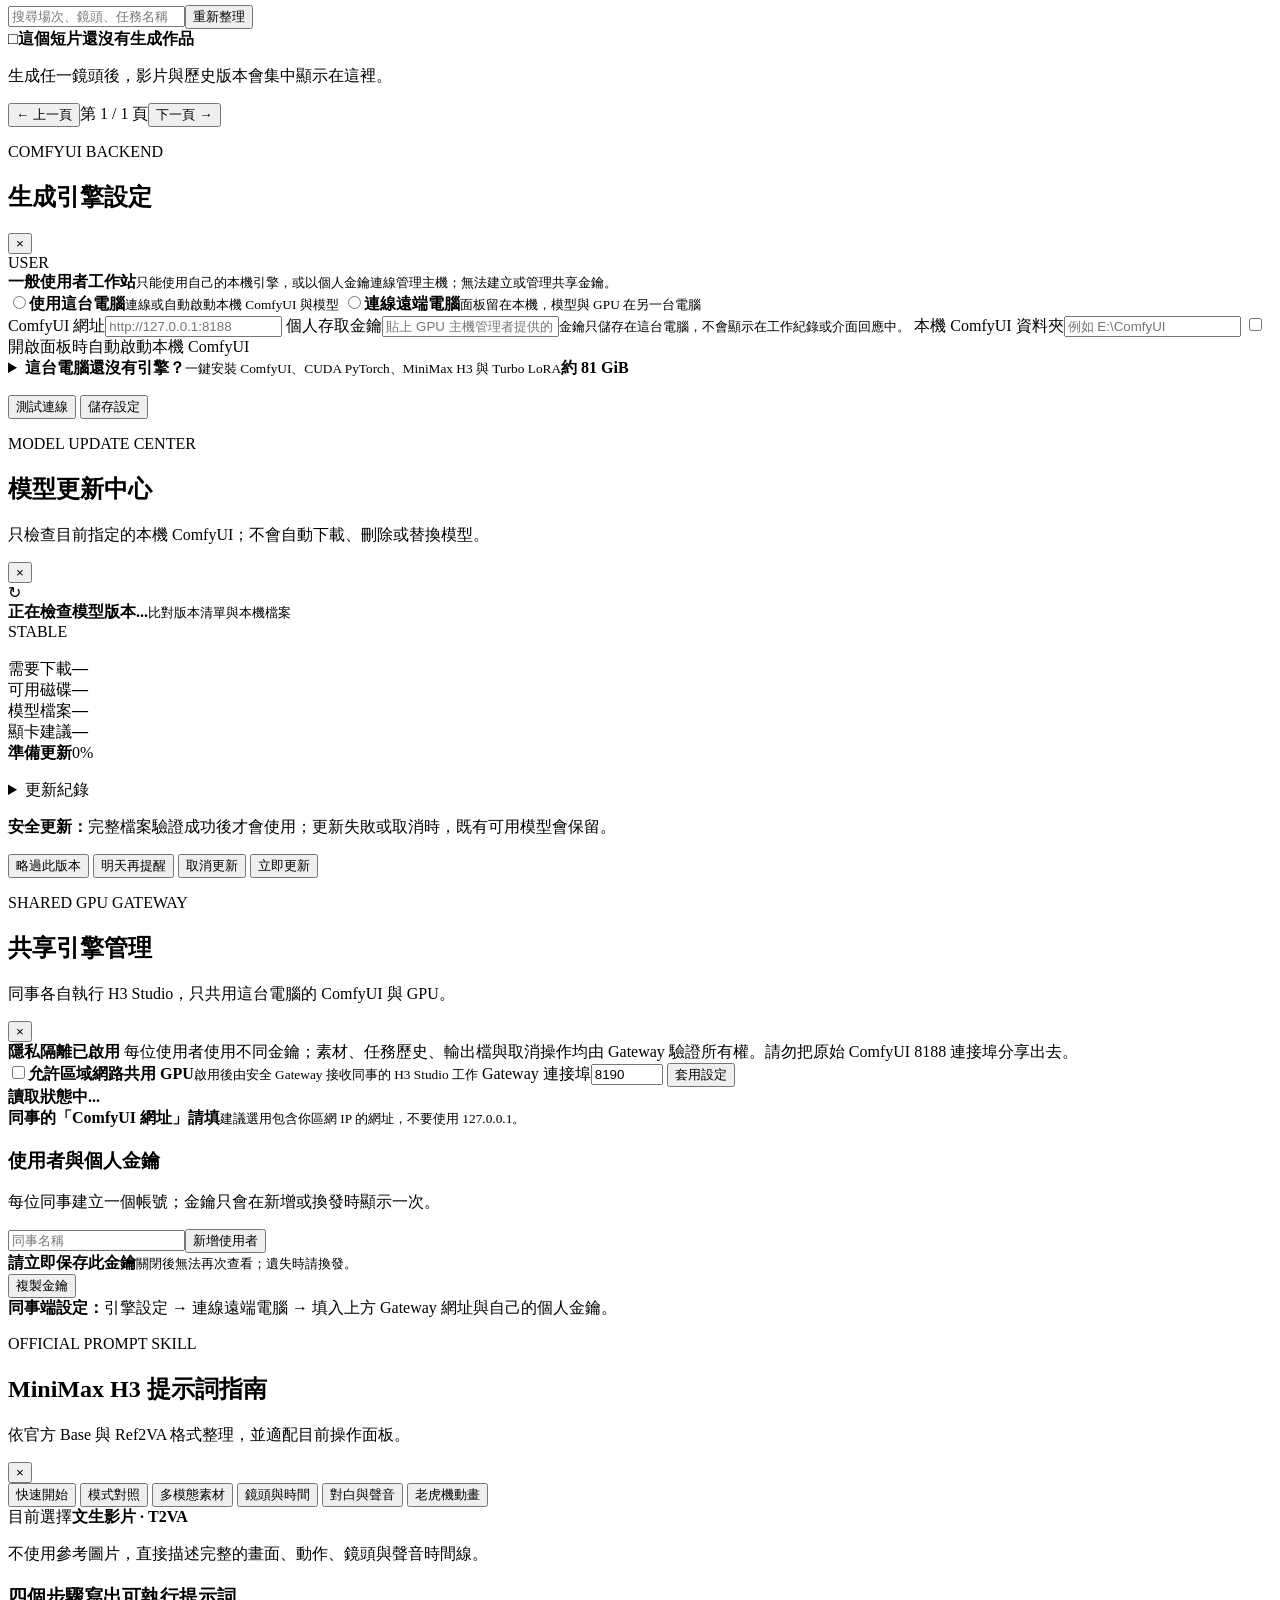
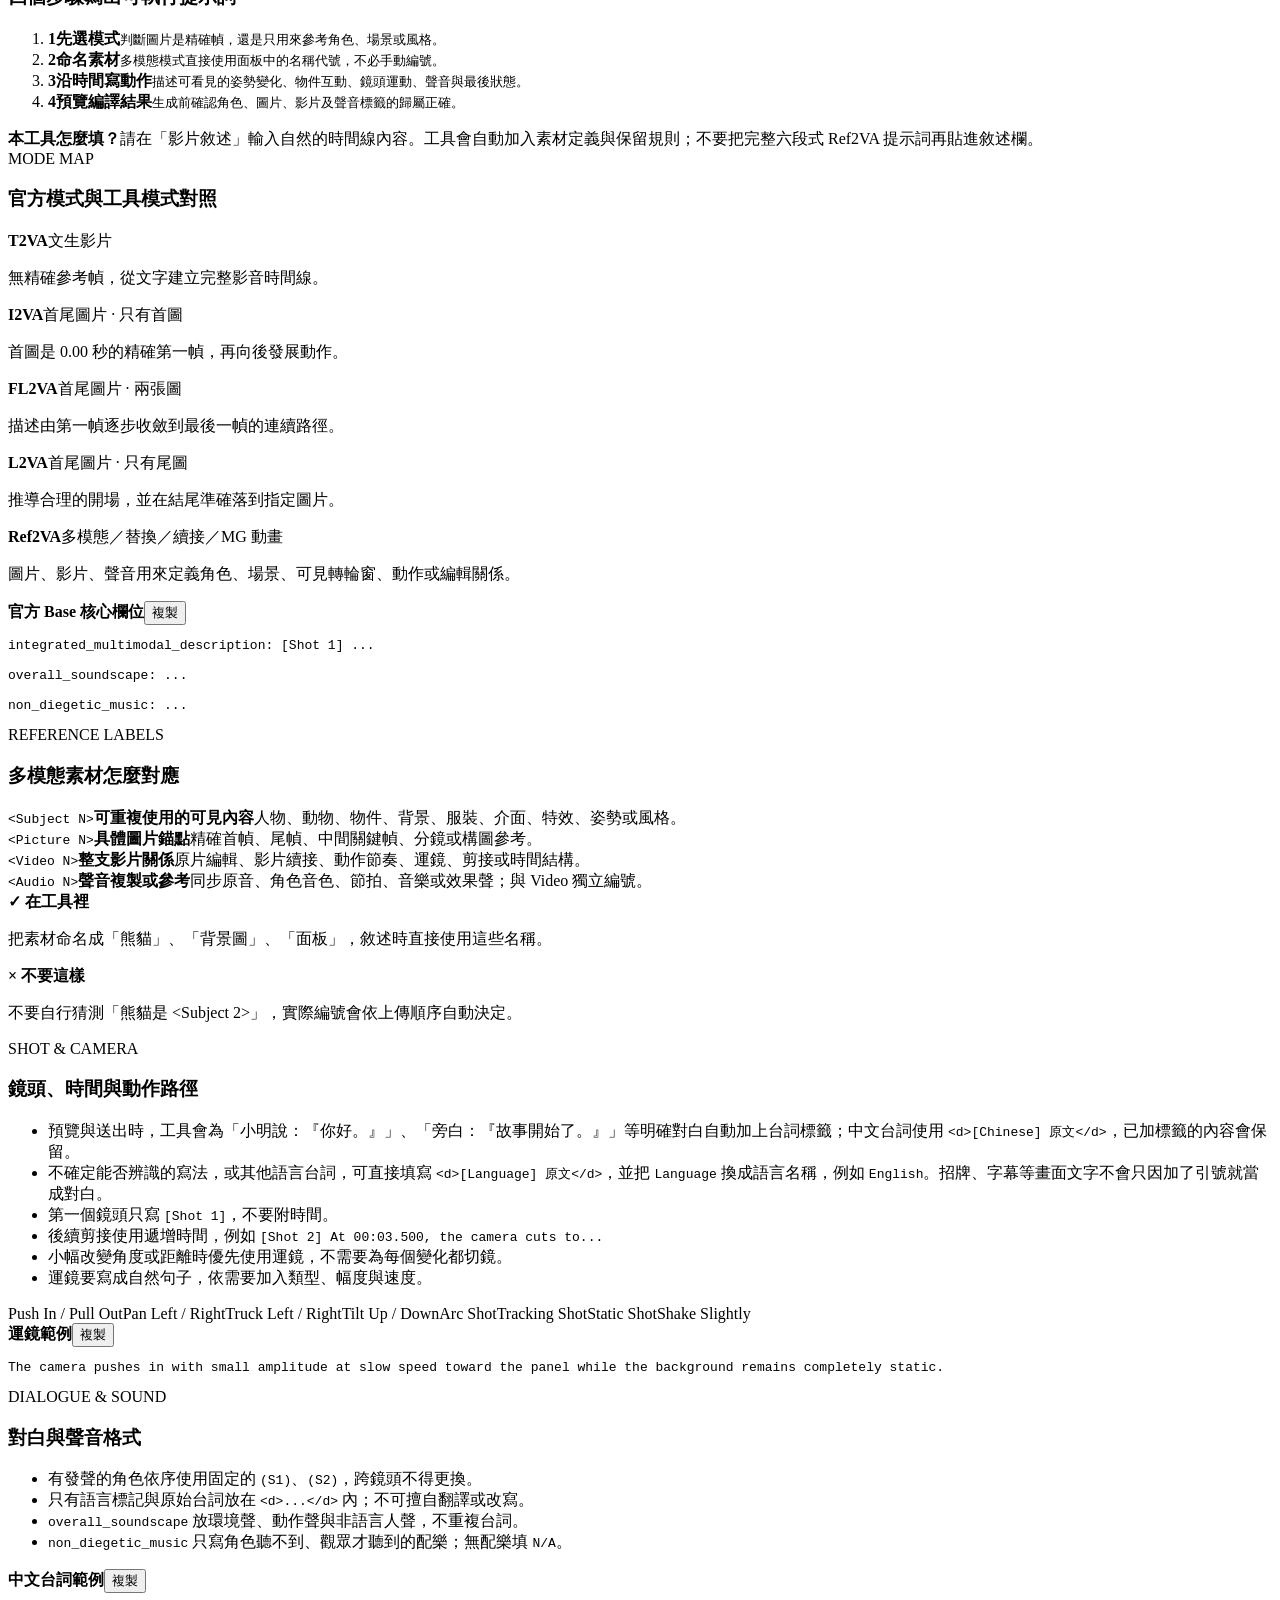
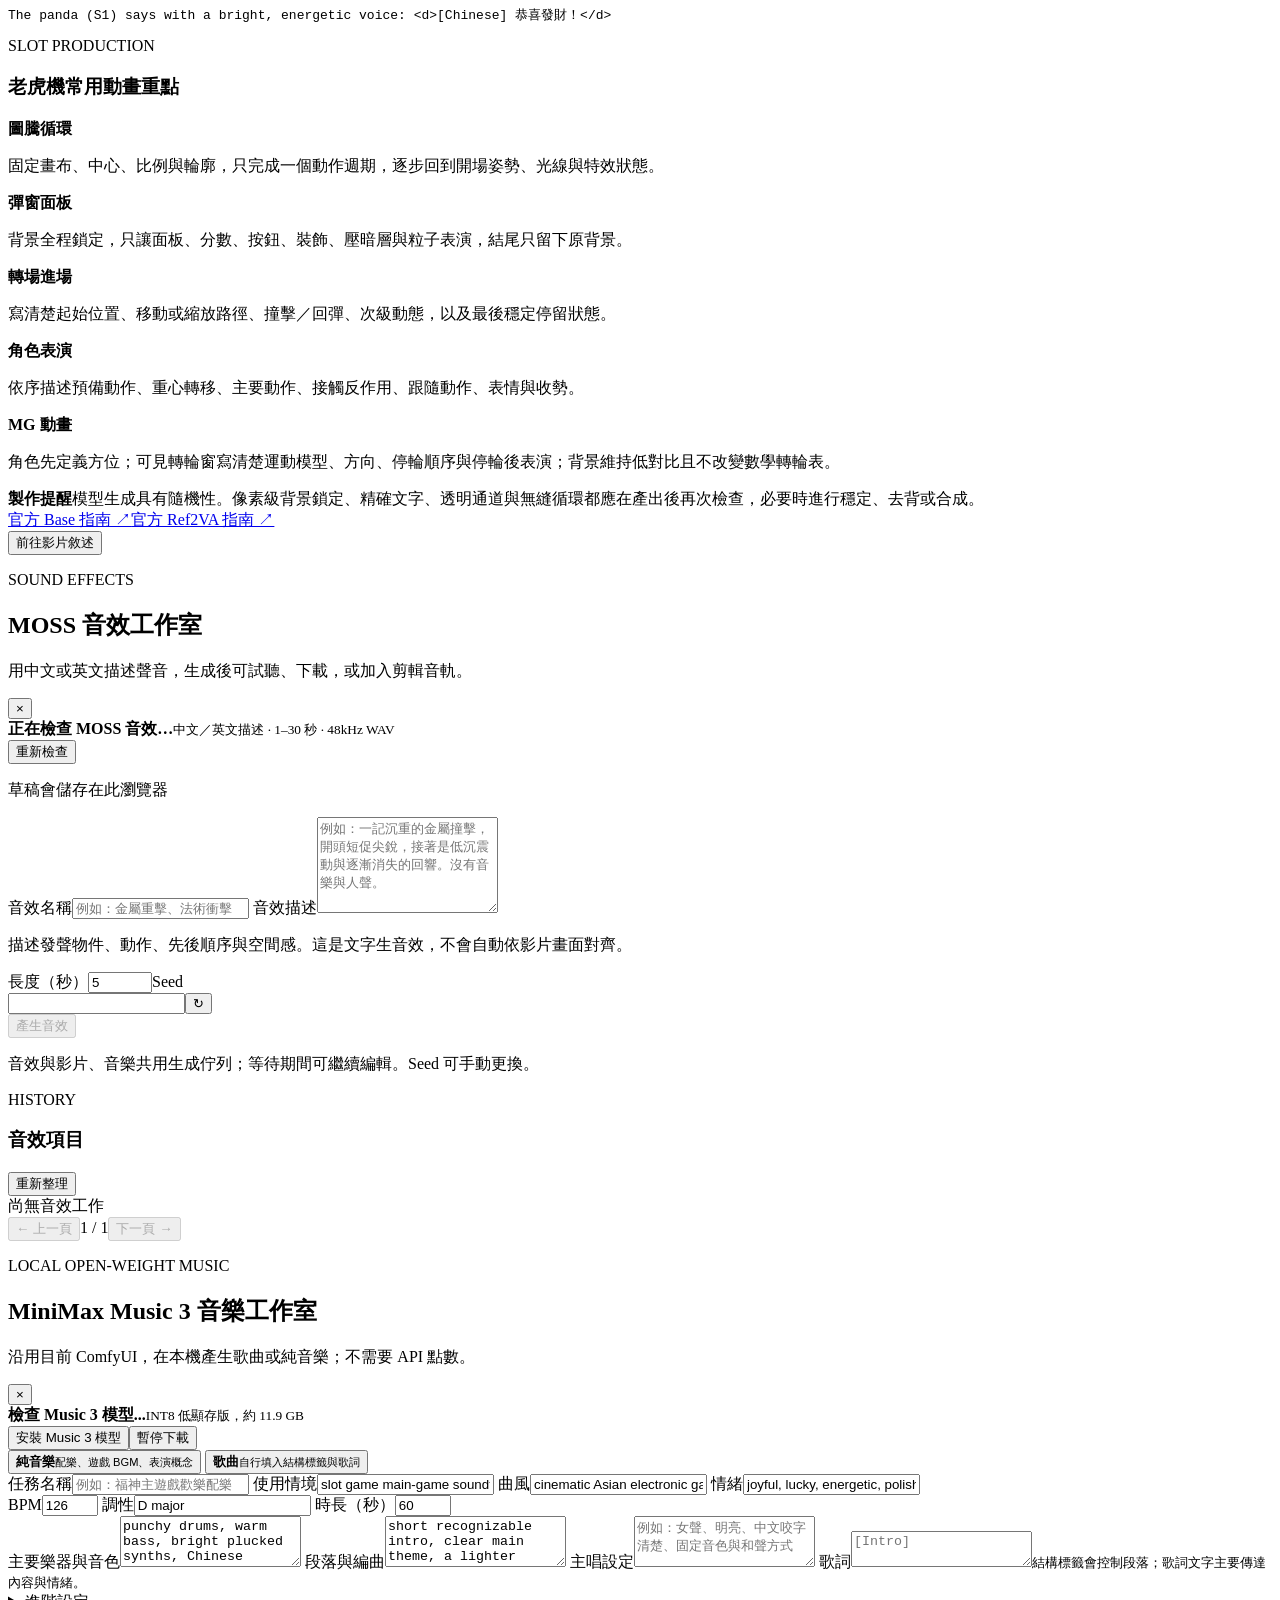
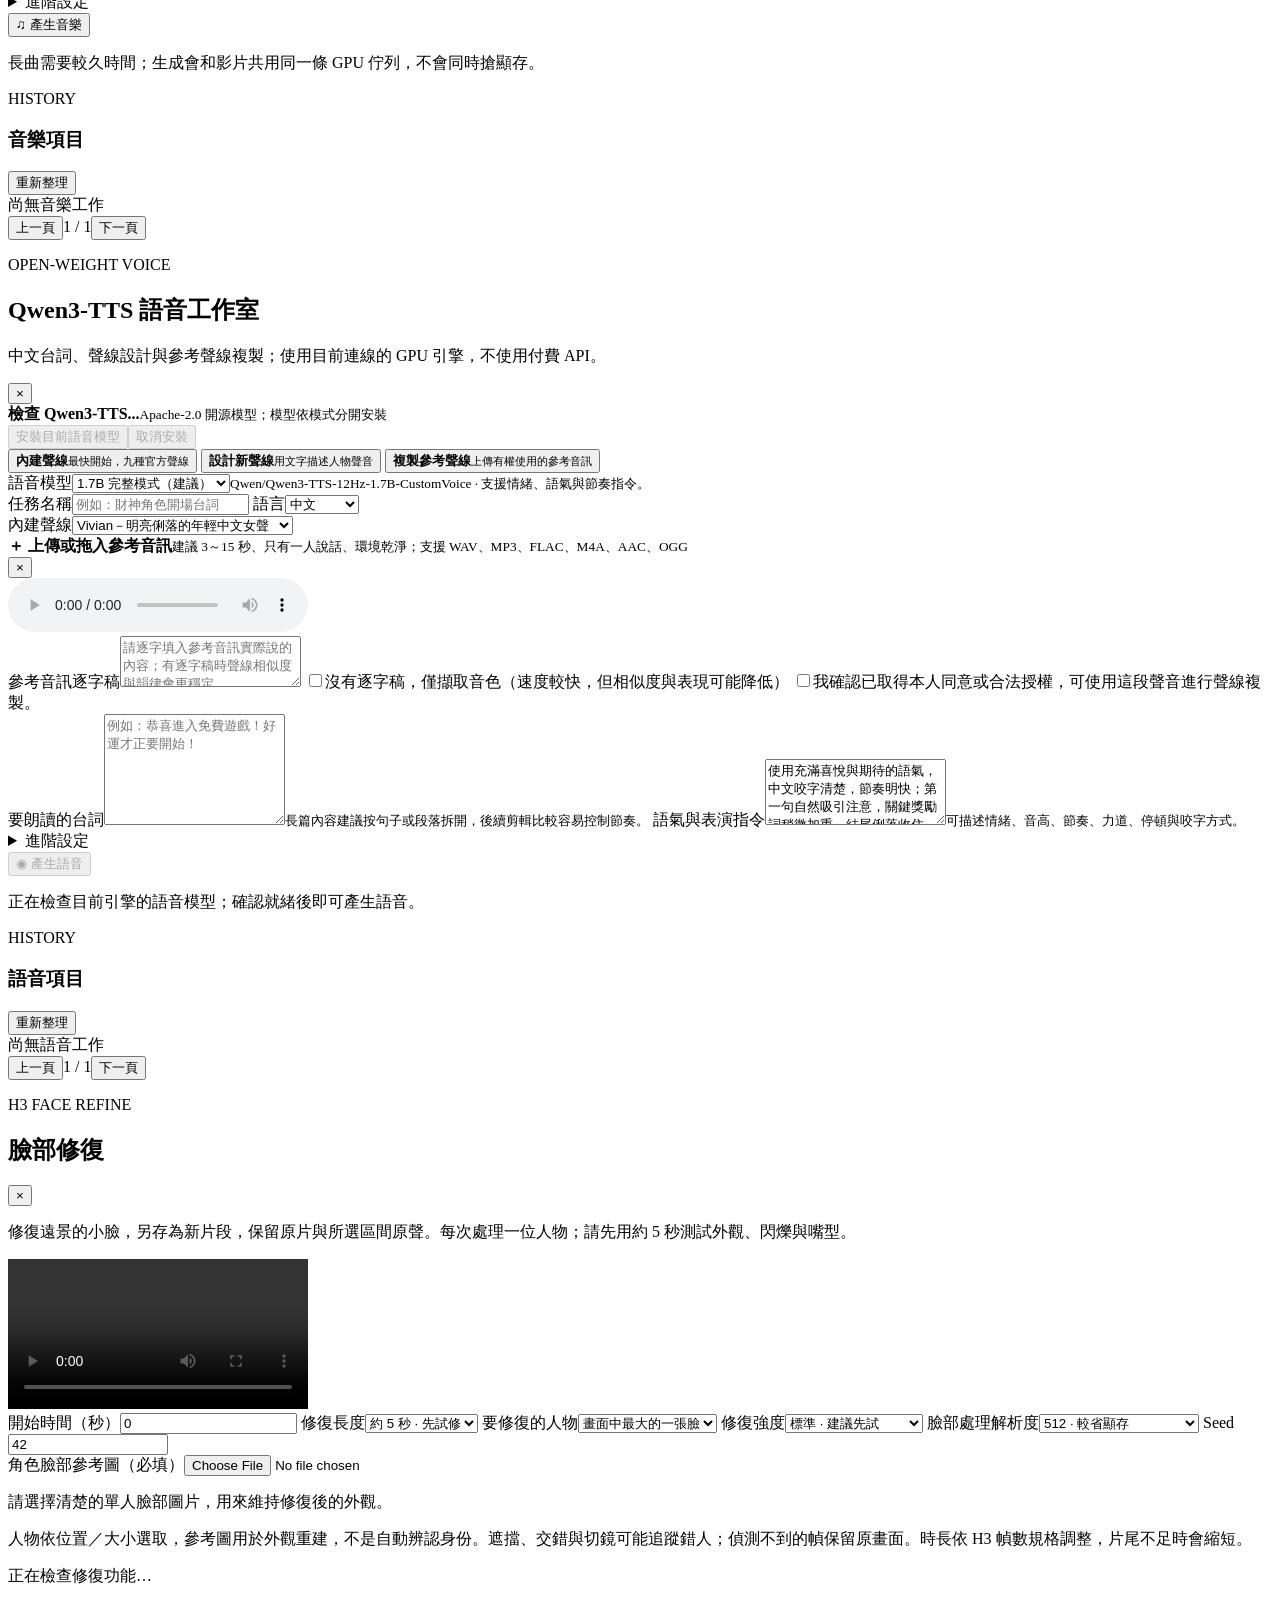
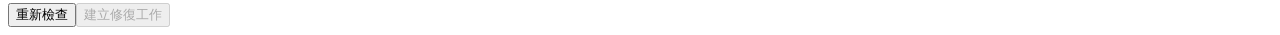
==== commit 6ea8c88e: "Add isolated FreeVideo VDN-H3 backend and effects studio Install pinned FreeVideo and VDN-H3 in an i" ====
--- a/H3Studio/static/index.html
+++ b/H3Studio/static/index.html
@@ -21,6 +21,7 @@
       <span id="statusText">檢查生成引擎...</span>
       <span id="studioRoleBadge" class="studio-role-badge client">一般使用者</span>
       <a class="button ghost small" href="/images" target="_blank" rel="noopener">▧ 圖片</a>
+      <a class="button ghost small" href="/effects" target="_blank" rel="noopener">✦ 特效動畫</a>
       <a class="button ghost small" href="/editor" target="_blank" rel="noopener">✂ 影片剪輯</a>
       <a class="button ghost small" href="/scripts" target="_blank" rel="noopener">✎ 腳本編寫</a>
       <button id="openMusicStudio" class="button ghost small music-toolbar-button" type="button" aria-haspopup="dialog"><b>♫</b><span>Music 3</span></button>
@@ -139,20 +140,24 @@
             <div><label for="seed">Seed</label><div class="seed-row"><input id="seed" type="number" min="0" value="1" aria-describedby="videoSeedHelp"><button id="videoSeedAuto" class="button ghost small seed-auto-button" type="button" aria-label="每次影片生成自動更換 Seed" aria-pressed="true">AUTO</button><button id="randomSeed" class="icon-button" type="button" title="隨機 Seed">↻</button></div><small id="videoSeedHelp" class="field-help">每次生成前自動換新 Seed，欄位保留本次使用值。</small></div>
           </div>
           <div class="quality-selector">
-            <label>影片模型<select id="videoModel" aria-describedby="videoModelHint"><option value="h3">MiniMax H3 · 原有模型</option><option value="fasth3_omni_nvfp4">FastH3-Omni NVFP4 · 試用</option><option value="pika_h3_flex">Pika H3 Flex · 6 步</option><option value="h3_ref_patch">H3 FL2VA + Ref Patch · 實驗參考</option></select></label>
+            <label>影片模型<select id="videoModel" aria-describedby="videoModelHint"><option value="h3">MiniMax H3 · 原有模型</option><option value="fasth3_omni_nvfp4">FastH3-Omni NVFP4 · 試用</option><option value="pika_h3_flex">Pika H3 Flex · 6 步</option><option value="h3_ref_patch">H3 FL2VA + Ref Patch · 實驗參考</option><option value="freevideo_vdn_h3">FreeVideo／VDN-H3</option></select></label>
             <div><strong>影片模型切換</strong><span id="videoModelHint" role="status">原有 H3 設定會保留；正在檢查模型。</span></div>
           </div>
-          <div class="quality-selector">
+          <div id="h3QualityWrap" class="quality-selector">
             <label>生成品質<select id="qualityMode"><option value="native">原生品質 · 最終輸出</option><option value="turbo">Turbo 快速預覽 · 自動適配</option><option value="turbo_fast_v13">FL2VA Turbo · 4-step v1.3 768p</option><option value="turbo_quality_v11">FL2VA Turbo · 8-step v1.1 768p</option><option value="turbo_ref_fast_v10">Ref Turbo · 4-step v1.0 768p</option><option value="turbo_ref_quality_v11">Ref Turbo · 8-step v1.1 768p</option><option value="turbo_fast">Turbo 舊版 · 4-step v1.1 768p</option><option value="turbo_quality">Turbo 舊版 · 8-step v1.0 768p</option><option value="turbo_audio">Turbo 聲音改善 · 4-step v1.2 768p</option><option value="turbo_ref_quality">Ref Turbo 舊版 · 8-step v1.0</option><option value="turbo_sla">實驗性 Turbo-SLA · 4-step</option><option value="sparse_experimental">實驗性稀疏加速 · 4-step（原版）</option></select></label>
             <div><strong id="qualityModeTitle">原生品質模式</strong><span id="qualityModeHint">使用 res_multistep，保留目前步數與 Scheduler。</span></div>
           </div>
+          <div id="freevideoQualityWrap" class="quality-selector hidden">
+            <label>FreeVideo 品質<select id="freevideoQuality" aria-describedby="freevideoQualityHint"><option value="light">Light · 快速預覽</option><option value="medium" selected>Medium · 標準</option><option value="high">High · 精細</option><option value="max">Max · 極致</option></select></label>
+            <div><strong>FreeVideo 專用生成設定</strong><span id="freevideoQualityHint">正在確認生成設定。</span></div>
+          </div>
           <div id="qualityBuiltinLoraHelp" class="lora-builtin-help"></div>
           <details class="settings-optional"><summary>進階品質、動態與完成後處理</summary>
-          <div class="quality-selector">
+          <div id="videoVaeWrap" class="quality-selector">
             <label>影片解碼<select id="videoVae" aria-describedby="videoVaeHint"><option value="auto">自動（優先 INT8）</option><option value="int8">INT8（較快、省記憶體）</option><option value="fp16">FP16（相容模式）</option></select></label>
             <div><strong>影片解碼效能</strong><span id="videoVaeHint">自動優先使用 INT8；引擎不支援或缺少模型時使用 FP16。主要加速解碼、降低記憶體占用；整體生成時間仍依鏡頭而定。</span></div>
           </div>
-          <label class="check-option shortfilm-export-option"><input id="memoryOptimization" type="checkbox" checked aria-describedby="memoryOptimizationHint"><span><strong>省顯存 · H3 記憶體最佳化</strong><small id="memoryOptimizationHint">獨立於生成品質，減少運算暫存峰值；不保證更快，也不保證高解析長影片不會記憶體不足。</small></span></label>
+          <label id="memoryOptimizationWrap" class="check-option shortfilm-export-option"><input id="memoryOptimization" type="checkbox" checked aria-describedby="memoryOptimizationHint"><span><strong>省顯存 · H3 記憶體最佳化</strong><small id="memoryOptimizationHint">獨立於生成品質，減少運算暫存峰值；不保證更快，也不保證高解析長影片不會記憶體不足。</small></span></label>
           <div class="retime-selector">
             <label class="check-option"><input id="retimeEnabled" type="checkbox"><span><strong>產生節奏預覽版</strong><small>H3 仍生成至少 5 秒；完成後另外輸出指定秒數，原始影片會保留。</small></span></label>
             <label id="retimeDurationWrap">節奏版長度<div class="field-unit"><input id="retimeDuration" type="number" min="0.5" max="60" step="0.1" value="2" disabled><span>秒</span></div></label>
@@ -162,7 +167,7 @@
             <label class="check-option"><input id="exportFrames" type="checkbox"><span><strong>完成後自動匯出 PNG 連續圖</strong><small>以最終播放版本逐幀輸出並打包成 ZIP；啟用節奏預覽時會匯出節奏版畫面。</small></span></label>
             <div><strong>PNG · 六位數序號 · ZIP</strong><small>例如：任務名稱_000001.png；高解析度或長影片會使用較多磁碟空間。</small></div>
           </div>
-          <details class="advanced">
+          <details id="nativeSamplingWrap" class="advanced">
             <summary>進階採樣設定</summary>
             <div class="form-grid three">
               <label>採樣步數<input id="steps" type="number" min="4" max="40" value="20"></label>
@@ -447,17 +452,18 @@
               <div class="form-grid three">
                 <label>畫面比例<select id="sfAspectRatio"><option>16:9</option><option>9:16</option><option>1:1</option><option>4:3</option><option>3:4</option><option>21:9</option></select></label>
                 <label>解析度<select id="sfMegapixels"><option value="0.4">快速預覽 · 0.4MP</option><option value="0.7">標準 · 0.7MP</option><option value="0.9">高畫質 · 0.9MP</option><option value="0.98">最高精細 · 0.98MP</option></select></label>
-                <label>影片模型<select id="sfVideoModel" aria-describedby="sfVideoModelHint"><option value="h3">MiniMax H3 · 原有模型</option><option value="fasth3_omni_nvfp4">FastH3-Omni NVFP4 · 試用</option><option value="pika_h3_flex">Pika H3 Flex · 6 步</option><option value="h3_ref_patch">H3 FL2VA + Ref Patch · 實驗參考</option></select></label>
-                <label>生成品質<select id="sfQuality" aria-describedby="sfQualityHint"><option value="native">原生品質</option><option value="turbo">Turbo 快速預覽</option><option value="turbo_fast_v13">FL2VA Turbo · 4-step v1.3</option><option value="turbo_quality_v11">FL2VA Turbo · 8-step v1.1</option><option value="turbo_ref_fast_v10">Ref Turbo · 4-step v1.0</option><option value="turbo_ref_quality_v11">Ref Turbo · 8-step v1.1</option><option value="turbo_fast">Turbo 舊版 · 4-step v1.1</option><option value="turbo_quality">Turbo 舊版 · 8-step v1.0</option><option value="turbo_audio">Turbo 聲音改善 · 4-step v1.2</option><option value="turbo_ref_quality">Ref Turbo 舊版 · 8-step v1.0</option><option value="turbo_sla">實驗性 Turbo-SLA · 4-step</option><option value="sparse_experimental">實驗性稀疏加速（原版）</option></select></label>
+                <label>影片模型<select id="sfVideoModel" aria-describedby="sfVideoModelHint"><option value="h3">MiniMax H3 · 原有模型</option><option value="fasth3_omni_nvfp4">FastH3-Omni NVFP4 · 試用</option><option value="pika_h3_flex">Pika H3 Flex · 6 步</option><option value="h3_ref_patch">H3 FL2VA + Ref Patch · 實驗參考</option><option value="freevideo_vdn_h3">FreeVideo／VDN-H3</option></select></label>
+                <label id="sfH3QualityWrap">生成品質<select id="sfQuality" aria-describedby="sfQualityHint"><option value="native">原生品質</option><option value="turbo">Turbo 快速預覽</option><option value="turbo_fast_v13">FL2VA Turbo · 4-step v1.3</option><option value="turbo_quality_v11">FL2VA Turbo · 8-step v1.1</option><option value="turbo_ref_fast_v10">Ref Turbo · 4-step v1.0</option><option value="turbo_ref_quality_v11">Ref Turbo · 8-step v1.1</option><option value="turbo_fast">Turbo 舊版 · 4-step v1.1</option><option value="turbo_quality">Turbo 舊版 · 8-step v1.0</option><option value="turbo_audio">Turbo 聲音改善 · 4-step v1.2</option><option value="turbo_ref_quality">Ref Turbo 舊版 · 8-step v1.0</option><option value="turbo_sla">實驗性 Turbo-SLA · 4-step</option><option value="sparse_experimental">實驗性稀疏加速（原版）</option></select></label>
               </div>
+              <div id="sfFreevideoQualityWrap" class="quality-selector hidden"><label>FreeVideo 品質<select id="sfFreevideoQuality" aria-describedby="sfFreevideoQualityHint"><option value="light">Light · 快速預覽</option><option value="medium" selected>Medium · 標準</option><option value="high">High · 精細</option><option value="max">Max · 極致</option></select></label><div><strong>全片共用</strong><span id="sfFreevideoQualityHint">各鏡頭使用相同的 FreeVideo 品質。</span></div></div>
               <p id="sfVideoModelHint" class="field-help" role="status"></p>
               <p id="sfQualityHint" class="field-help"></p>
               <div id="sfBuiltinLoraHelp" class="lora-builtin-help"></div>
-              <div class="quality-selector">
+              <div id="sfVideoVaeWrap" class="quality-selector">
                 <label>影片解碼<select id="sfVideoVae" aria-describedby="sfVideoVaeHint"><option value="auto">自動（優先 INT8）</option><option value="int8">INT8（較快、省記憶體）</option><option value="fp16">FP16（相容模式）</option></select></label>
                 <div><strong>每個鏡頭共用</strong><span id="sfVideoVaeHint">自動優先使用 INT8；引擎不支援或缺少模型時使用 FP16。主要加速解碼、降低記憶體占用；整體生成時間仍依鏡頭而定。</span></div>
               </div>
-              <label class="check-option shortfilm-export-option"><input id="sfMemoryOptimization" type="checkbox" checked aria-describedby="sfMemoryOptimizationHint"><span><strong>全片省顯存 · H3 記憶體最佳化</strong><small id="sfMemoryOptimizationHint">每個鏡頭共用；減少運算暫存峰值，不保證更快，也不保證完全避免記憶體不足。</small></span></label>
+              <label id="sfMemoryOptimizationWrap" class="check-option shortfilm-export-option"><input id="sfMemoryOptimization" type="checkbox" checked aria-describedby="sfMemoryOptimizationHint"><span><strong>全片省顯存 · H3 記憶體最佳化</strong><small id="sfMemoryOptimizationHint">每個鏡頭共用；減少運算暫存峰值，不保證更快，也不保證完全避免記憶體不足。</small></span></label>
               <label class="check-option shortfilm-export-option"><input id="sfExportFrames" type="checkbox"><span><strong>每個鏡頭完成後自動匯出 PNG 連續圖</strong><small>依各鏡頭最終節奏版本打包 ZIP，可從生成工作下載。</small></span></label>
               <div id="sfLoraPanel"></div>
               <label class="shortfilm-wide-field">視覺風格<input id="sfStyle" placeholder="例如：cinematic realism, warm tungsten lighting, restrained camera motion"></label>
@@ -951,9 +957,9 @@
   <script src="/static/lora-help.js?v=20261005-lora-recommendations"></script>
   <script src="/static/shortfilm_persistence.js?v=20261017-ux"></script>
   <script src="/static/audio_workspace.js?v=20261017-ux"></script>
-  <script src="/static/app.js?v=20261030-sfx"></script>
+  <script src="/static/app.js?v=20261111-freevideo"></script>
   <script src="/static/sfx.js?v=20261030-sfx"></script>
   <script src="/static/face-repair.js?v=20260917-face-repair"></script>
-  <script src="/static/workspace_ui.js?v=20261030-sfx"></script>
+  <script src="/static/workspace_ui.js?v=20261104-effects"></script>
 </body>
 </html>
